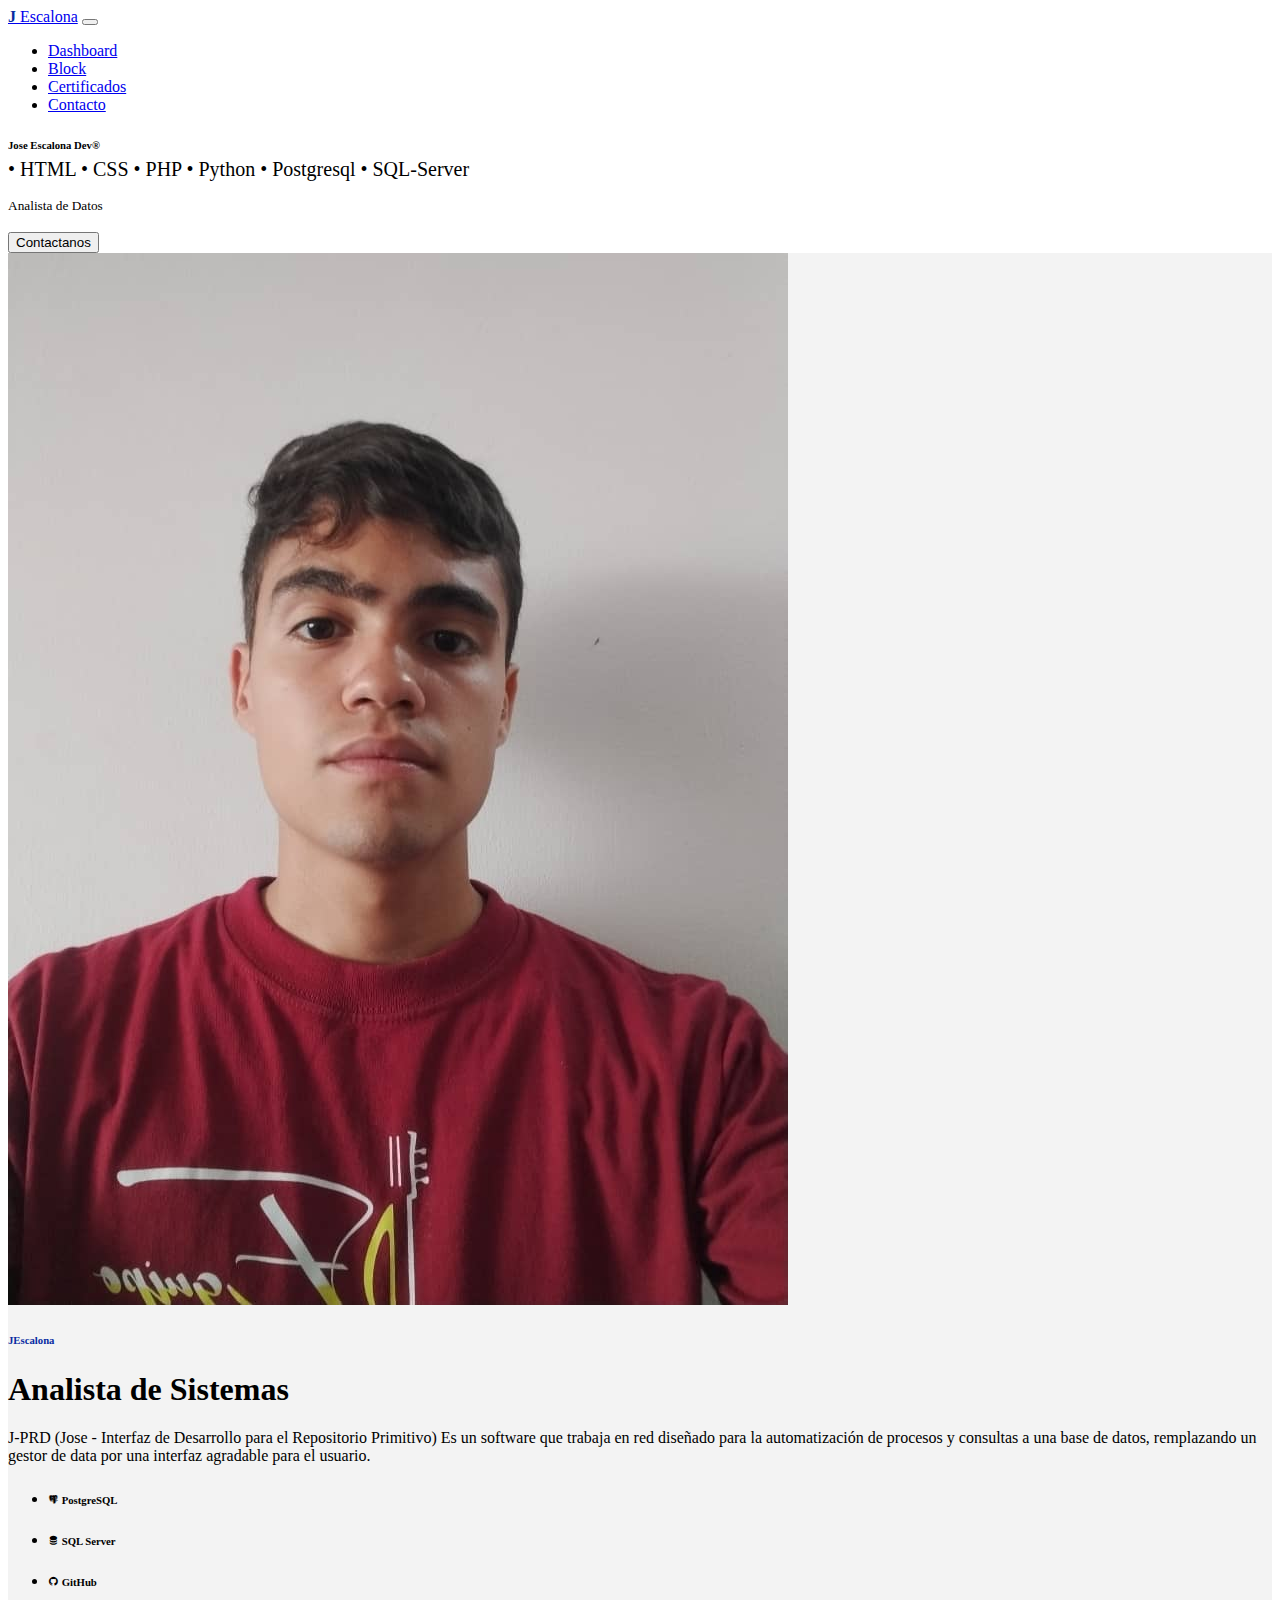
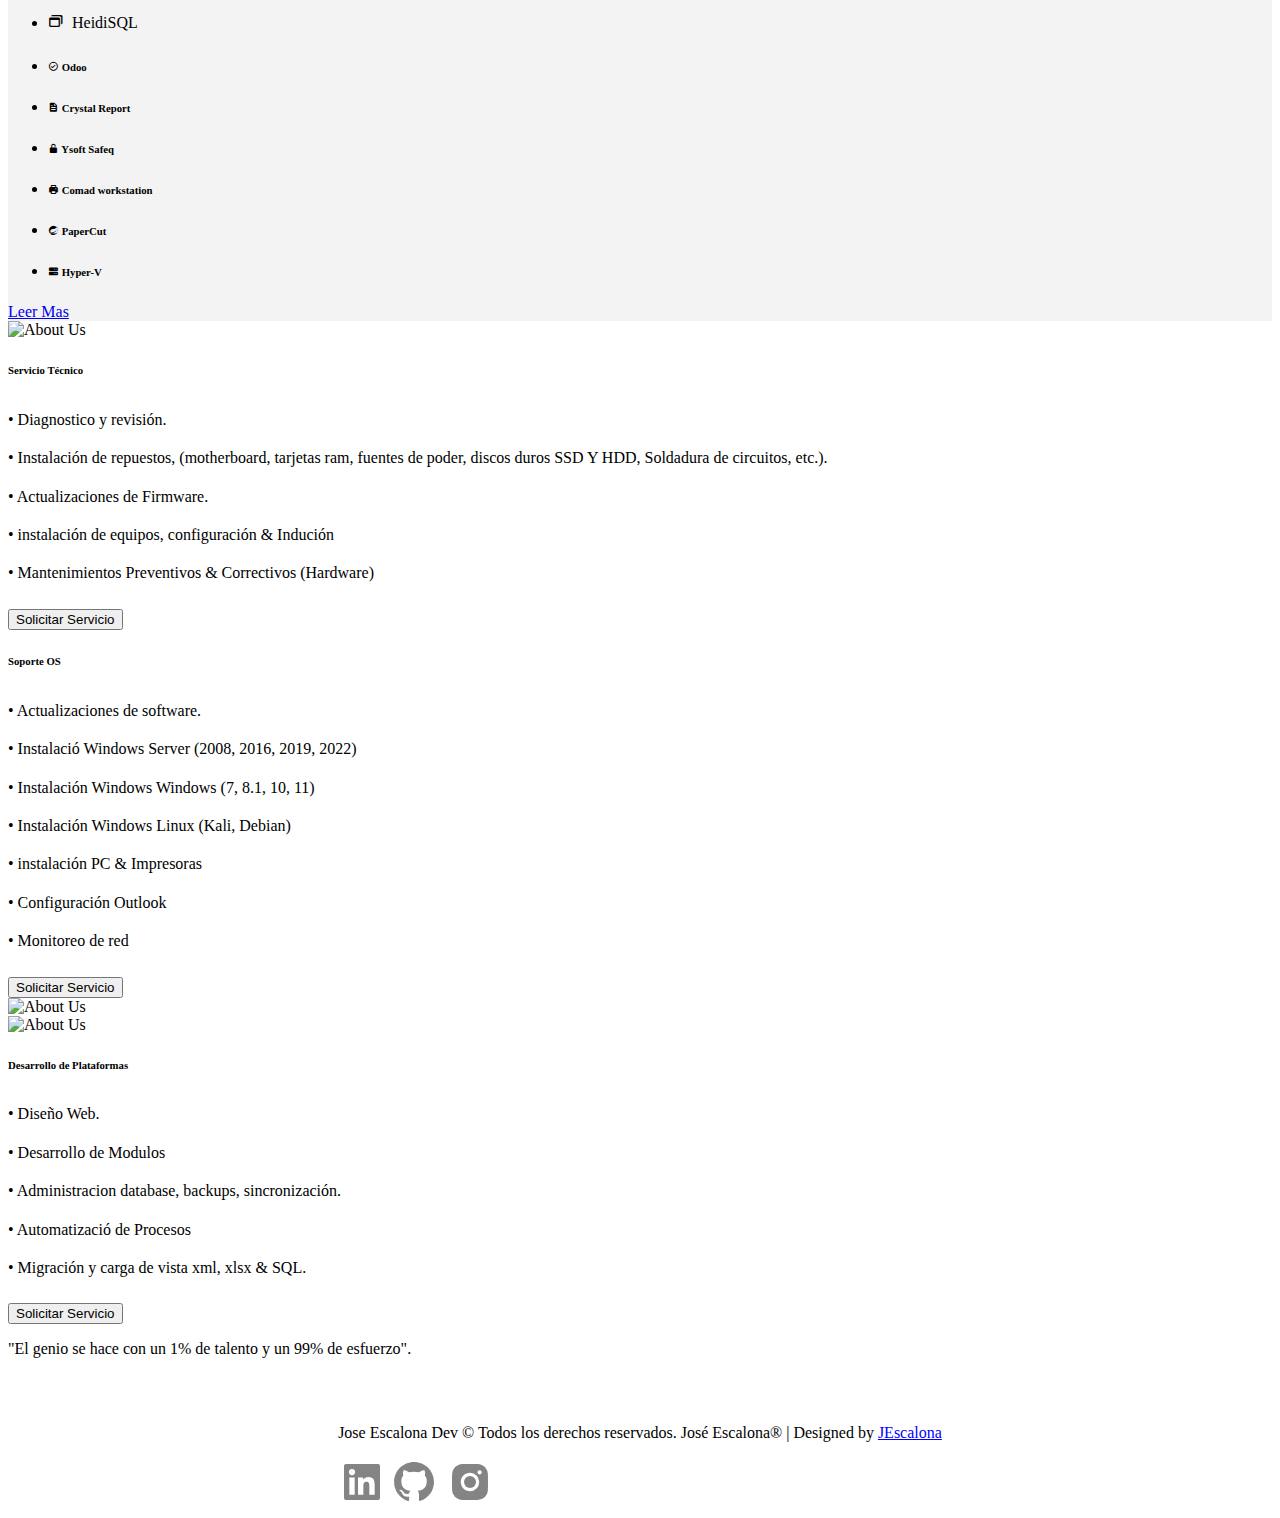
==== index.html @ 9c015386 "new" ====
<!DOCTYPE html>
<html lang="en">
<head>
    <meta charset="UTF-8">
    <meta name="viewport" content="width=device-width, initial-scale=1.0">
    <link href='https://unpkg.com/boxicons@2.1.4/css/boxicons.min.css' rel='stylesheet'>
    <link rel="stylesheet" href="/css/style.css">

    <title>Jescalona</title>
</head>

<body data-spy="scroll" data-target=".navbar" data-offset="40" id="home">
    
        <!--START NAV-->
        <nav id="scrollspy" class="navbar page-navbar navbar-light navbar-expand-md fixed-top" data-spy="affix" data-offset-top="20">
            <div class="container">
                <a class="navbar-brand" href="/index.html"><strong style="color: #082ca2;">J</strong> <span class="text-dark">Escalona</span></a>
                <button class="navbar-toggler" type="button" data-toggle="collapse" data-target="#navbarSupportedContent" aria-controls="navbarSupportedContent" aria-expanded="false" aria-label="Toggle navigation">
                    <span class="navbar-toggler-icon"></span>
                </button>

                <div class="collapse navbar-collapse" id="navbarSupportedContent">
                    <ul class="navbar-nav ml-auto">
                        <li class="nav-item">
                            <a class="nav-link" href="/index.html">Dashboard</a>
                        </li>
                        <li class="nav-item">
                            <a class="nav-link" href="/block.html">Block</a>
                        </li>
                        <li class="nav-item">
                            <a class="nav-link" href="certificados.html">Certificados</a>
                        </li>
                        <li class="nav-item">
                            <a class="nav-link" href="/contacto.php">Contacto</a>
                        </li>
                        
                    </ul>
                </div>
            </div>
        </nav>
        <!--END NAV-->   

         <!-- Page Header -->
         <header id="home" class="header">
            <div class="overlay"></div>
            <div class="header-content">
                <h6>Jose Escalona Dev®</h6> 
                <p style="font-size: 20px; margin-top: -18px; margin-bottom: 15px;">• HTML • CSS • PHP • Python • Postgresql • SQL-Server </p>
                    <small>Analista de Datos</small>
                    <br>
                    <br>
                <a href="/contacto.html"><button class="btn btn-outline-light">Contactanos</button></a>
            </div>      
        </header><!-- End of Page Header -->   




           <!--START PERFIL-->
           <div style="background: #f3f3f3;" class="container-fluid my-5">
            <div class="container">
                <div class="row align-items-center">
                    <div class="col-lg-5">
                        <img class="img-fluid w-100" src="/IMG/cv.jpeg" alt="">
                    </div>
                    <div class="col-lg-7 py-5 py-lg-0">
                        <h6 style="color: #082ca2;" class="text-uppercase font-weight-bold">JEscalona</h6>
                        <h1 class="mb-4">Analista de Sistemas</h1>
                        <p class="mb-4">J-PRD (Jose - Interfaz de Desarrollo para el Repositorio Primitivo) 
                            Es un software que trabaja en red diseñado para la automatización de procesos y consultas a una base de datos, 
                            remplazando un gestor de data por una interfaz agradable para el usuario.</p>
                        <ul class="list-inline">
                            <li><h6><i class='bx bxl-postgresql' ></i> PostgreSQL</h6>
                            <li><h6><i class='bx bxs-data' ></i> SQL Server</h6></li>
                            <li><h6><i class='bx bxl-github' ></i> GitHub</h6></li>
                            <li><h6<i class='bx bx-windows'></i> HeidiSQL</h6></li>
                            <li><h6><i class='bx bx-check-circle'></i> Odoo</h6></li>
                            <li><h6><i class='bx bxs-file'></i> Crystal Report</h6></li>
                            <li><h6><i class='bx bxs-lock-open-alt' ></i> Ysoft Safeq</h6></li>
                            <li><h6><i class='bx bxs-printer'></i> Comad workstation</h6></li>
                            <li><h6><i class='bx bxl-spring-boot' ></i> PaperCut</h6></li>
                            <li><h6><i class='bx bxs-server'></i> Hyper-V</h6></li>
                        </ul>
                        <a href="/CV-JOSE ESCALONA.pdf" class="btn btn-primary mt-3 py-2 px-4">Leer Mas</a>
                    </div>
                </div>
            </div>
        </div>
        <!--END PERFIL-->



        <!--START SESION TECNICO-->
        <section>
            <!-- Container -->
            <div class="container">
                <!-- row -->
                <div class="row justify-content-between align-items-center">
                    <div class="col-md-6">
                        <div class="">
                            <div class="after"></div>
                            <img src="https://images.unsplash.com/photo-1544281679-a59fb2359715?q=80&w=1770&auto=format&fit=crop&ixlib=rb-4.0.3&ixid=M3wxMjA3fDB8MHxwaG90by1wYWdlfHx8fGVufDB8fHx8fA%3D%3D" class="w-100" alt="About Us">
                        </div>
                    </div>
                    <div class="col-md-5">
                        <h6 class="title mb-3">Servicio Técnico</h6>
                        <p style="line-height: 2.4;">
                            •	Diagnostico y revisión.
                            <br>
                            •	Instalación de repuestos, (motherboard, tarjetas ram, fuentes de poder, discos
                            duros SSD Y HDD, Soldadura de circuitos, etc.).
                            <br>
                            •	Actualizaciones de Firmware.
                            <br>
                            •	instalación de equipos, configuración & Indución
                            <br>
                            •	Mantenimientos Preventivos & Correctivos (Hardware)

                        </p>
                        <a href="/contacto.html"><button class="btn btn-outline-primary btn-sm">Solicitar Servicio</button></a>
                    </div>
                </div>
                <!-- End of Row -->
            </div>  
            <!-- End of Container -->
        </section>
        <!--END SESION TECNICO -->   


        <!--START SESION OS-->
        <section>
            <!-- Container -->
            <div class="container">
                <!-- Row -->
                <div class="row justify-content-between align-items-center">                
                    <div class="col-md-5">
                        <h6 class="title mb-3">Soporte OS</h6>
                        <p style="line-height: 2.4;">
                            •	Actualizaciones de software.
                            <br>
                            •	Instalació Windows Server (2008, 2016, 2019, 2022)
                            <br>
                            •	Instalación Windows Windows (7, 8.1, 10, 11)
                            <br>
                            •	Instalación Windows Linux (Kali, Debian)
                            <br>
                            •	instalación PC & Impresoras
                            <br>
                            •	Configuración Outlook
                            <br>
                            •	Monitoreo de red
                        </p>                     
                        <a href="/contacto.html"><button class="btn btn-outline-primary btn-sm">Solicitar Servicio</button></a>
                    </div>
                    <div class="col-md-4">
                            <div class="after right"></div>
                            <img src="https://images.unsplash.com/photo-1633419461186-7d40a38105ec?q=80&w=1780&auto=format&fit=crop&ixlib=rb-4.0.3&ixid=M3wxMjA3fDB8MHxwaG90by1wYWdlfHx8fGVufDB8fHx8fA%3D%3D" class="w-100" alt="About Us">
                        </div>                      
                    </div>
                </div>    
            </div>
        </section>
        <!--END SESION OS-->

      <!--START SESION DEV-->
      <section>
        <!-- Container -->
        <div class="container">
            <!-- row -->
            <div class="row justify-content-between align-items-center">
                <div class="col-md-6">
                    <div class="">
                        <div class="after"></div>
                        <img src="https://images.unsplash.com/photo-1460925895917-afdab827c52f?q=80&w=1715&auto=format&fit=crop&ixlib=rb-4.0.3&ixid=M3wxMjA3fDB8MHxwaG90by1wYWdlfHx8fGVufDB8fHx8fA%3D%3D" class="w-100" alt="About Us">
                    </div>
                </div>
                <div class="col-md-5">
                    <h6 class="title mb-3">Desarrollo de Plataformas</h6>
                    <p style="line-height: 2.4;">
                        •	Diseño Web.
                        <br>
                        •	Desarrollo de Modulos
                        <br>
                        •	Administracion database, backups, sincronización.
                        <br>
                        •	Automatizació de Procesos
                        <br>
                        •	Migración y carga de vista xml, xlsx & SQL.
                    </p>
                    <a href="/contacto.html"><button class="btn btn-outline-primary btn-sm">Solicitar Servicio</button></a>
                </div>
            </div>
            <!-- End of Row -->
        </div>  
        <!-- End of Container -->
    </section>
    <!--END SESION DEV-->   

   


        <div class="lema">
            <p>"El genio se hace con un 1% de talento y un 99% de esfuerzo".</p>
        </div>





    <!--START FOOTER-->
    <div class="container-fluid" style="display: flex; justify-content: center; margin-top: 50px;">
        <div class="row">
            <div class="">
                <p style="color: black;" class="m-0">Jose Escalona Dev
                    &copy;  Todos los derechos reservados. José Escalona® | Designed by <a href="#" style="color: blue;">JEscalona</a>
                </p>
                <div class="linear"></div>
                <div class="icons">
                    <a href="https://www.linkedin.com/public-profile/settings"><img src="/IMG/linkdin.svg" alt=""></a>
                    <a href="https://github.com/jascalona"><img src="/IMG/github.svg" alt=""></a>
                    <a href="https://wa.me/4129854529?text=Hola,%20Me%20Intersa!"><img src="/img/whatsapp.svg" alt=""></a>
                    <a href="https://www.instagram.com/abrahamescalona.84?igsh=MTg2YWQ1ODh6bWt6NA=="><img src="/IMG/intagram.svg" alt=""></a>
                </div>

            </div>
        </div>
    </div>
    <!--START FOOTER-->




        <script src="/JS/vendors/jquery/jquery-3.4.1.js"></script>
        <script src="/JS/vendors/bootstrap/bootstrap.bundle.js"></script>
        <script src="/JS/vendors/bootstrap/bootstrap.affix.js"></script>
        <script src="/JS/main.js"></script>
   
</body>
</html>
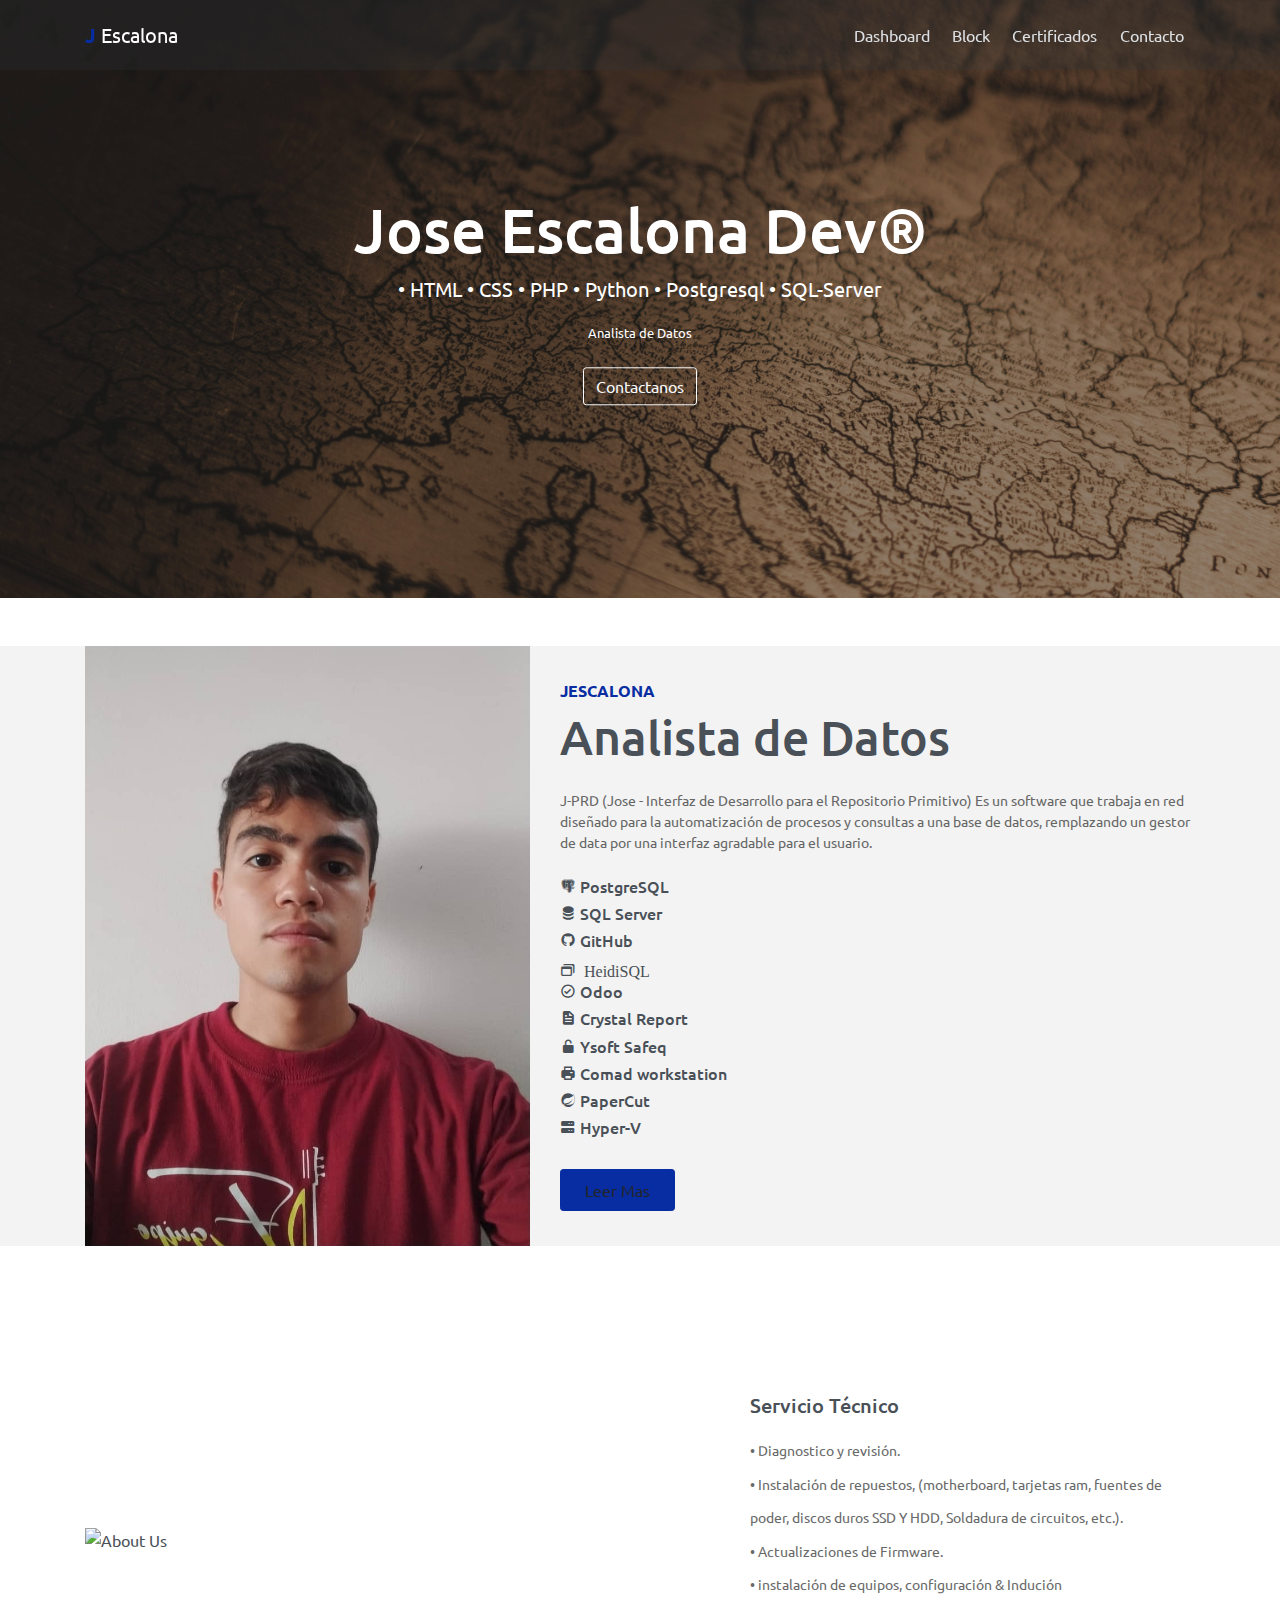
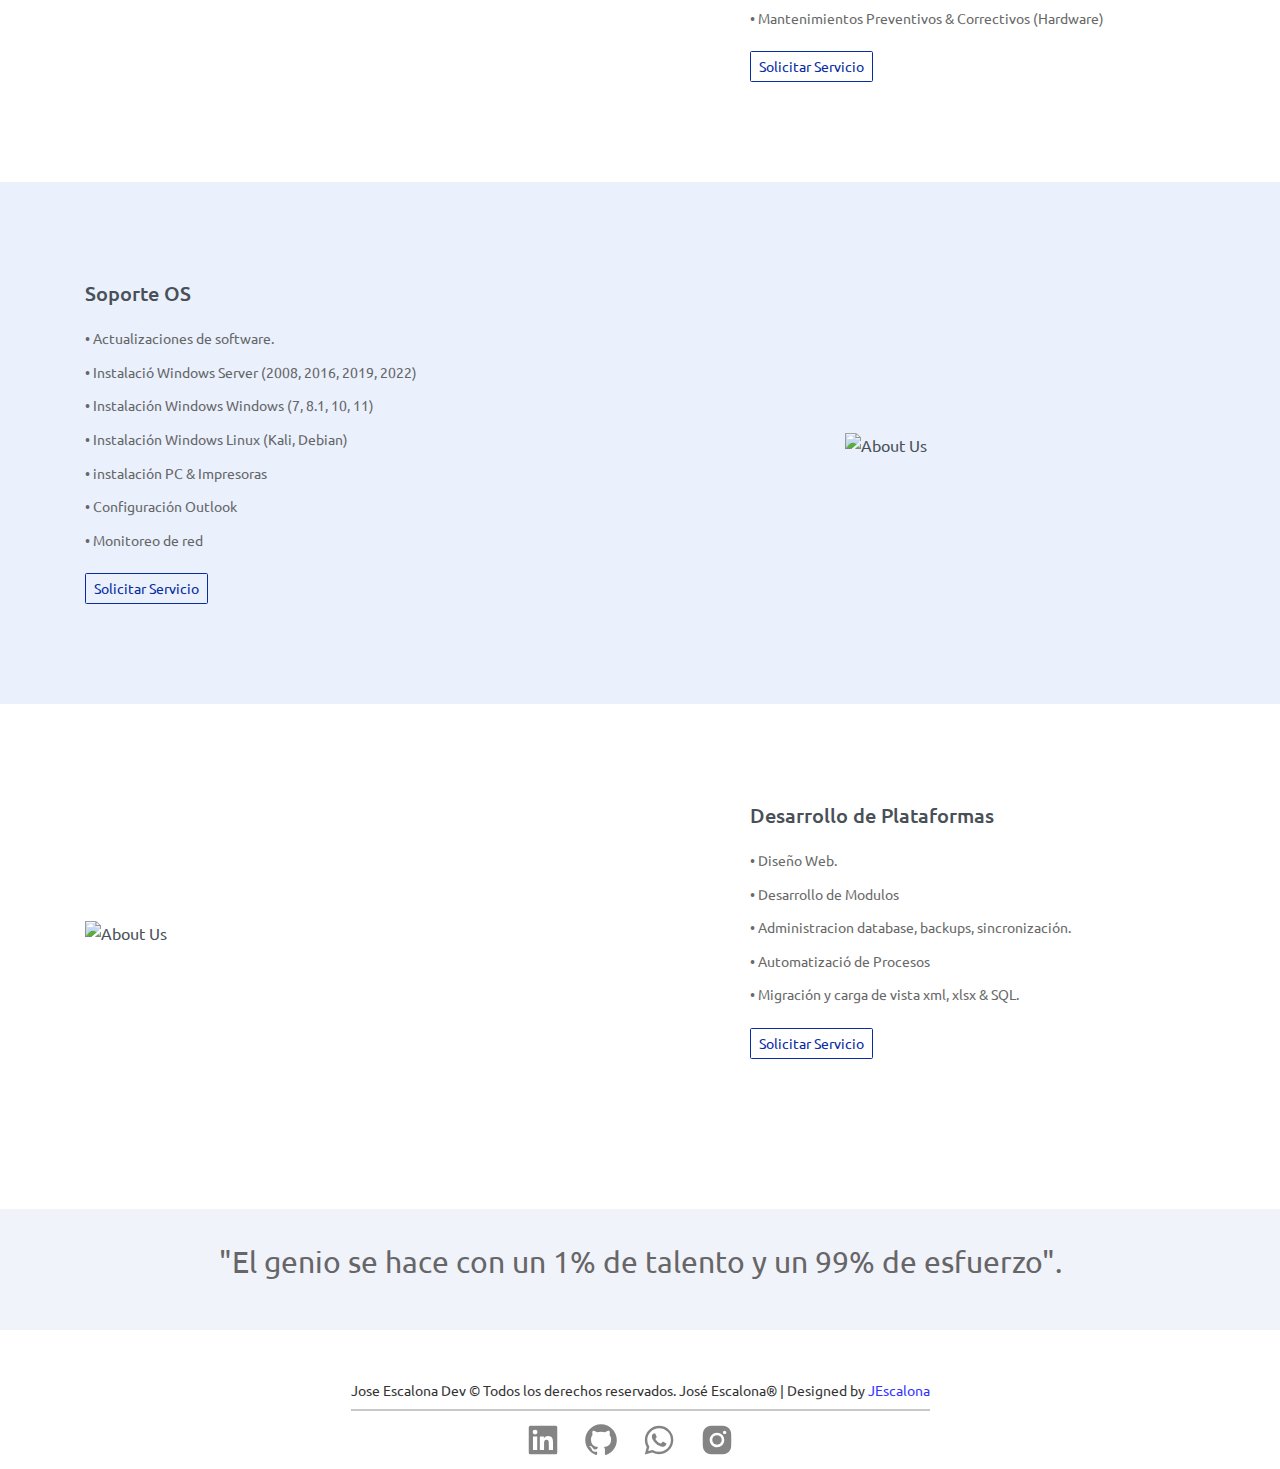
==== commit 27bb3a3c: "new" ====
--- a/index.html
+++ b/index.html
@@ -4,7 +4,7 @@
     <meta charset="UTF-8">
     <meta name="viewport" content="width=device-width, initial-scale=1.0">
     <link href='https://unpkg.com/boxicons@2.1.4/css/boxicons.min.css' rel='stylesheet'>
-    <link rel="stylesheet" href="/css/style.css">
+    <link rel="stylesheet" href="CSS/style.css">
 
     <title>Jescalona</title>
 </head>
@@ -49,7 +49,7 @@
                     <small>Analista de Datos</small>
                     <br>
                     <br>
-                <a href="/contacto.html"><button class="btn btn-outline-light">Contactanos</button></a>
+                <a href="/contacto.php"><button class="btn btn-outline-light">Contactanos</button></a>
             </div>      
         </header><!-- End of Page Header -->   
 
@@ -65,7 +65,7 @@
                     </div>
                     <div class="col-lg-7 py-5 py-lg-0">
                         <h6 style="color: #082ca2;" class="text-uppercase font-weight-bold">JEscalona</h6>
-                        <h1 class="mb-4">Analista de Sistemas</h1>
+                        <h1 class="mb-4">Analista de Datos</h1>
                         <p class="mb-4">J-PRD (Jose - Interfaz de Desarrollo para el Repositorio Primitivo) 
                             Es un software que trabaja en red diseñado para la automatización de procesos y consultas a una base de datos, 
                             remplazando un gestor de data por una interfaz agradable para el usuario.</p>
@@ -117,7 +117,7 @@
                             •	Mantenimientos Preventivos & Correctivos (Hardware)
 
                         </p>
-                        <a href="/contacto.html"><button class="btn btn-outline-primary btn-sm">Solicitar Servicio</button></a>
+                        <a href="/contacto.php"><button class="btn btn-outline-primary btn-sm">Solicitar Servicio</button></a>
                     </div>
                 </div>
                 <!-- End of Row -->
@@ -150,7 +150,7 @@
                             <br>
                             •	Monitoreo de red
                         </p>                     
-                        <a href="/contacto.html"><button class="btn btn-outline-primary btn-sm">Solicitar Servicio</button></a>
+                        <a href="/contacto.php"><button class="btn btn-outline-primary btn-sm">Solicitar Servicio</button></a>
                     </div>
                     <div class="col-md-4">
                             <div class="after right"></div>
@@ -187,7 +187,7 @@
                         <br>
                         •	Migración y carga de vista xml, xlsx & SQL.
                     </p>
-                    <a href="/contacto.html"><button class="btn btn-outline-primary btn-sm">Solicitar Servicio</button></a>
+                    <a href="/contacto.php"><button class="btn btn-outline-primary btn-sm">Solicitar Servicio</button></a>
                 </div>
             </div>
             <!-- End of Row -->
@@ -216,10 +216,10 @@
                 </p>
                 <div class="linear"></div>
                 <div class="icons">
-                    <a href="https://www.linkedin.com/public-profile/settings"><img src="/IMG/linkdin.svg" alt=""></a>
-                    <a href="https://github.com/jascalona"><img src="/IMG/github.svg" alt=""></a>
-                    <a href="https://wa.me/4129854529?text=Hola,%20Me%20Intersa!"><img src="/img/whatsapp.svg" alt=""></a>
-                    <a href="https://www.instagram.com/abrahamescalona.84?igsh=MTg2YWQ1ODh6bWt6NA=="><img src="/IMG/intagram.svg" alt=""></a>
+                    <a href="https://www.linkedin.com/public-profile/settings"><img src="IMG/linkdin.svg" alt=""></a>
+                    <a href="https://github.com/jascalona"><img src="IMG/github.svg" alt=""></a>
+                    <a href="https://wa.me/4129854529?text=Hola,%20Me%20Intersa!"><img src="IMG/whatsapp.svg" alt=""></a>
+                    <a href="https://www.instagram.com/abrahamescalona.84?igsh=MTg2YWQ1ODh6bWt6NA=="><img src="IMG/intagram.svg" alt=""></a>
                 </div>
 
             </div>
@@ -230,10 +230,10 @@
 
 
 
-        <script src="/JS/vendors/jquery/jquery-3.4.1.js"></script>
-        <script src="/JS/vendors/bootstrap/bootstrap.bundle.js"></script>
-        <script src="/JS/vendors/bootstrap/bootstrap.affix.js"></script>
-        <script src="/JS/main.js"></script>
+        <script src="JS/vendors/jquery/jquery-3.4.1.js"></script>
+        <script src="JS/vendors/bootstrap/bootstrap.bundle.js"></script>
+        <script src="JS/vendors/bootstrap/bootstrap.affix.js"></script>
+        <script src="JS/main.js"></script>
    
 </body>
 </html>--- a/CSS/style.css
+++ b/CSS/style.css
@@ -0,0 +1,11623 @@
+
+@charset "UTF-8";
+@import url("https://fonts.googleapis.com/css?family=Ubuntu:300,300i,400,400i,500,500i,700,700i&display=swap");
+:root {
+  --blue: #79A9F5;
+  --indigo: #C45F90;
+  --purple: #A16AE8;
+  --pink: #FC8BC0;
+  --red: #F85C70;
+  --orange: #FF8882;
+  --yellow: #FAD02C;
+  --green: #A3C14A;
+  --teal: #20c997;
+  --cyan: #47D8E0;
+  --white: #fff;
+  --gray: #6c757d;
+  --gray-dark: #343a40;
+  --primary: #082ca2;
+  --secondary: #6c757d;
+  --success: #A3C14A;
+  --info: #47D8E0;
+  --warning: #FF8882;
+  --danger: #F85C70;
+  --light: #f8f9fa;
+  --dark: #343a40;
+  --breakpoint-xs: 0;
+  --breakpoint-sm: 576px;
+  --breakpoint-md: 768px;
+  --breakpoint-lg: 992px;
+  --breakpoint-xl: 1200px;
+  --font-family-sans-serif: "Ubuntu", sans-serif;
+  --font-family-monospace: SFMono-Regular, Menlo, Monaco, Consolas, "Liberation Mono", "Courier New", monospace;
+}
+
+*,
+*::before,
+*::after {
+  box-sizing: border-box;
+}
+
+html {
+  font-family: sans-serif;
+  line-height: 1.15;
+  -webkit-text-size-adjust: 100%;
+  -webkit-tap-highlight-color: rgba(0, 0, 0, 0);
+}
+
+article, aside, figcaption, figure, footer, header, hgroup, main, nav, section {
+  display: block;
+}
+
+body {
+  margin: 0;
+  font-family: "Ubuntu", sans-serif;
+  font-size: 1rem;
+  font-weight: 400;
+  line-height: 1.5;
+  color: #495057;
+  text-align: left;
+  background-color: #fff;
+}
+
+[tabindex="-1"]:focus {
+  outline: 0 !important;
+}
+
+hr {
+  box-sizing: content-box;
+  height: 0;
+  overflow: visible;
+}
+
+h1, h2, h3, h4, h5, h6 {
+  margin-top: 0;
+  margin-bottom: 0.5rem;
+}
+
+p {
+  margin-top: 0;
+  margin-bottom: 1rem;
+}
+
+abbr[title],
+abbr[data-original-title] {
+  text-decoration: underline;
+  -webkit-text-decoration: underline dotted;
+          text-decoration: underline dotted;
+  cursor: help;
+  border-bottom: 0;
+  -webkit-text-decoration-skip-ink: none;
+          text-decoration-skip-ink: none;
+}
+
+address {
+  margin-bottom: 1rem;
+  font-style: normal;
+  line-height: inherit;
+}
+
+ol,
+ul,
+dl {
+  margin-top: 0;
+  margin-bottom: 1rem;
+}
+
+ol ol,
+ul ul,
+ol ul,
+ul ol {
+  margin-bottom: 0;
+}
+
+dt {
+  font-weight: 700;
+}
+
+dd {
+  margin-bottom: .5rem;
+  margin-left: 0;
+}
+
+blockquote {
+  margin: 0 0 1rem;
+}
+
+b,
+strong {
+  font-weight: bolder;
+}
+
+small {
+  font-size: 80%;
+}
+
+sub,
+sup {
+  position: relative;
+  font-size: 75%;
+  line-height: 0;
+  vertical-align: baseline;
+}
+
+sub {
+  bottom: -.25em;
+}
+
+sup {
+  top: -.5em;
+}
+
+a {
+  color: #082ca2;
+  text-decoration: none;
+  background-color: transparent;
+}
+
+a:hover {
+  color: #082ca2;
+  text-decoration: none;
+}
+
+a:not([href]):not([tabindex]) {
+  color: inherit;
+  text-decoration: none;
+}
+
+a:not([href]):not([tabindex]):hover, a:not([href]):not([tabindex]):focus {
+  color: inherit;
+  text-decoration: none;
+}
+
+a:not([href]):not([tabindex]):focus {
+  outline: 0;
+}
+
+pre,
+code,
+kbd,
+samp {
+  font-family: SFMono-Regular, Menlo, Monaco, Consolas, "Liberation Mono", "Courier New", monospace;
+  font-size: 1em;
+}
+
+pre {
+  margin-top: 0;
+  margin-bottom: 1rem;
+  overflow: auto;
+}
+
+figure {
+  margin: 0 0 1rem;
+}
+
+img {
+  vertical-align: middle;
+  border-style: none;
+}
+
+svg {
+  overflow: hidden;
+  vertical-align: middle;
+}
+
+table {
+  border-collapse: collapse;
+}
+
+caption {
+  padding-top: 0.75rem;
+  padding-bottom: 0.75rem;
+  color: #adb5bd;
+  text-align: left;
+  caption-side: bottom;
+}
+
+th {
+  text-align: inherit;
+}
+
+label {
+  display: inline-block;
+  margin-bottom: 0.5rem;
+}
+
+button {
+  border-radius: 0;
+}
+
+button:focus {
+  outline: 1px dotted;
+  outline: 5px auto -webkit-focus-ring-color;
+}
+
+input,
+button,
+select,
+optgroup,
+textarea {
+  margin: 0;
+  font-family: inherit;
+  font-size: inherit;
+  line-height: inherit;
+}
+
+button,
+input {
+  overflow: visible;
+}
+
+button,
+select {
+  text-transform: none;
+}
+
+select {
+  word-wrap: normal;
+}
+
+button,
+[type="button"],
+[type="reset"],
+[type="submit"] {
+  -webkit-appearance: button;
+}
+
+button:not(:disabled),
+[type="button"]:not(:disabled),
+[type="reset"]:not(:disabled),
+[type="submit"]:not(:disabled) {
+  cursor: pointer;
+}
+
+button::-moz-focus-inner,
+[type="button"]::-moz-focus-inner,
+[type="reset"]::-moz-focus-inner,
+[type="submit"]::-moz-focus-inner {
+  padding: 0;
+  border-style: none;
+}
+
+input[type="radio"],
+input[type="checkbox"] {
+  box-sizing: border-box;
+  padding: 0;
+}
+
+input[type="date"],
+input[type="time"],
+input[type="datetime-local"],
+input[type="month"] {
+  -webkit-appearance: listbox;
+}
+
+textarea {
+  overflow: auto;
+  resize: vertical;
+}
+
+fieldset {
+  min-width: 0;
+  padding: 0;
+  margin: 0;
+  border: 0;
+}
+
+legend {
+  display: block;
+  width: 100%;
+  max-width: 100%;
+  padding: 0;
+  margin-bottom: .5rem;
+  font-size: 1.5rem;
+  line-height: inherit;
+  color: inherit;
+  white-space: normal;
+}
+
+progress {
+  vertical-align: baseline;
+}
+
+[type="number"]::-webkit-inner-spin-button,
+[type="number"]::-webkit-outer-spin-button {
+  height: auto;
+}
+
+[type="search"] {
+  outline-offset: -2px;
+  -webkit-appearance: none;
+}
+
+[type="search"]::-webkit-search-decoration {
+  -webkit-appearance: none;
+}
+
+::-webkit-file-upload-button {
+  font: inherit;
+  -webkit-appearance: button;
+}
+
+output {
+  display: inline-block;
+}
+
+summary {
+  display: list-item;
+  cursor: pointer;
+}
+
+template {
+  display: none;
+}
+
+[hidden] {
+  display: none !important;
+}
+
+h1, h2, h3, h4, h5, h6,
+.h1, .h2, .h3, .h4, .h5, .h6 {
+  margin-bottom: 0.5rem;
+  font-weight: 500;
+  line-height: 1.2;
+}
+
+h1, .h1 {
+  font-size: 3rem;
+}
+
+h2, .h2 {
+  font-size: 2.5rem;
+}
+
+h3, .h3 {
+  font-size: 1.85rem;
+}
+
+h4, .h4 {
+  font-size: 1.6rem;
+}
+
+h5, .h5 {
+  font-size: 1.3rem;
+}
+
+h6, .h6 {
+  font-size: 1rem;
+}
+
+.lead {
+  font-size: 1.25rem;
+  font-weight: 300;
+}
+
+.display-1 {
+  font-size: 6rem;
+  font-weight: 300;
+  line-height: 1.2;
+}
+
+.display-2 {
+  font-size: 5.5rem;
+  font-weight: 300;
+  line-height: 1.2;
+}
+
+.display-3 {
+  font-size: 4.5rem;
+  font-weight: 300;
+  line-height: 1.2;
+}
+
+.display-4 {
+  font-size: 3.5rem;
+  font-weight: 300;
+  line-height: 1.2;
+}
+
+hr {
+  margin-top: 1rem;
+  margin-bottom: 1rem;
+  border: 0;
+  border-top: 1px solid rgba(255, 255, 255, 0.1);
+}
+
+small,
+.small {
+  font-size: 80%;
+  font-weight: 400;
+}
+
+mark,
+.mark {
+  padding: 0.2em;
+  background-color: #fcf8e3;
+}
+
+.list-unstyled {
+  padding-left: 0;
+  list-style: none;
+}
+
+.list-inline {
+  padding-left: 0;
+  list-style: none;
+}
+
+.list-inline-item {
+  display: inline-block;
+}
+
+.list-inline-item:not(:last-child) {
+  margin-right: 0.5rem;
+}
+
+.initialism {
+  font-size: 90%;
+  text-transform: uppercase;
+}
+
+.blockquote {
+  margin-bottom: 1rem;
+  font-size: 1.25rem;
+}
+
+.blockquote-footer {
+  display: block;
+  font-size: 80%;
+  color: #6c757d;
+}
+
+.blockquote-footer::before {
+  content: "\2014\00A0";
+}
+
+.img-fluid {
+  max-width: 100%;
+  height: auto;
+}
+
+.img-thumbnail {
+  padding: 0.25rem;
+  background-color: #fff;
+  border: 1px solid #dee2e6;
+  border-radius: 0.2rem;
+  max-width: 100%;
+  height: auto;
+}
+
+.figure {
+  display: inline-block;
+}
+
+.figure-img {
+  margin-bottom: 0.5rem;
+  line-height: 1;
+}
+
+.figure-caption {
+  font-size: 90%;
+  color: #6c757d;
+}
+
+code {
+  font-size: 87.5%;
+  color: #FC8BC0;
+  word-break: break-word;
+}
+
+a > code {
+  color: inherit;
+}
+
+kbd {
+  padding: 0.2rem 0.4rem;
+  font-size: 87.5%;
+  color: #fff;
+  background-color: #212529;
+  border-radius: 0.1rem;
+}
+
+kbd kbd {
+  padding: 0;
+  font-size: 100%;
+  font-weight: 700;
+}
+
+pre {
+  display: block;
+  font-size: 87.5%;
+  color: #fbdb5e;
+}
+
+pre code {
+  font-size: inherit;
+  color: inherit;
+  word-break: normal;
+}
+
+.pre-scrollable {
+  max-height: 300px;
+  overflow-y: scroll;
+}
+
+.container {
+  width: 100%;
+  padding-right: 15px;
+  padding-left: 15px;
+  margin-right: auto;
+  margin-left: auto;
+}
+
+@media (min-width: 576px) {
+  .container {
+    max-width: 540px;
+  }
+}
+
+@media (min-width: 768px) {
+  .container {
+    max-width: 720px;
+  }
+}
+
+@media (min-width: 992px) {
+  .container {
+    max-width: 960px;
+  }
+}
+
+@media (min-width: 1200px) {
+  .container {
+    max-width: 1140px;
+  }
+}
+
+.container-fluid {
+  width: 100%;
+  padding-right: 15px;
+  padding-left: 15px;
+  margin-right: auto;
+  margin-left: auto;
+}
+
+.row {
+  display: -webkit-box;
+  display: -webkit-flex;
+  display: -ms-flexbox;
+  display: flex;
+  -webkit-flex-wrap: wrap;
+      -ms-flex-wrap: wrap;
+          flex-wrap: wrap;
+  margin-right: -15px;
+  margin-left: -15px;
+}
+
+.no-gutters {
+  margin-right: 0;
+  margin-left: 0;
+}
+
+.no-gutters > .col,
+.no-gutters > [class*="col-"] {
+  padding-right: 0;
+  padding-left: 0;
+}
+
+.col-1, .col-2, .col-3, .col-4, .col-5, .col-6, .col-7, .col-8, .col-9, .col-10, .col-11, .col-12, .col,
+.col-auto, .col-sm-1, .col-sm-2, .col-sm-3, .col-sm-4, .col-sm-5, .col-sm-6, .col-sm-7, .col-sm-8, .col-sm-9, .col-sm-10, .col-sm-11, .col-sm-12, .col-sm,
+.col-sm-auto, .col-md-1, .col-md-2, .col-md-3, .col-md-4, .col-md-5, .col-md-6, .col-md-7, .col-md-8, .col-md-9, .col-md-10, .col-md-11, .col-md-12, .col-md,
+.col-md-auto, .col-lg-1, .col-lg-2, .col-lg-3, .col-lg-4, .col-lg-5, .col-lg-6, .col-lg-7, .col-lg-8, .col-lg-9, .col-lg-10, .col-lg-11, .col-lg-12, .col-lg,
+.col-lg-auto, .col-xl-1, .col-xl-2, .col-xl-3, .col-xl-4, .col-xl-5, .col-xl-6, .col-xl-7, .col-xl-8, .col-xl-9, .col-xl-10, .col-xl-11, .col-xl-12, .col-xl,
+.col-xl-auto {
+  position: relative;
+  width: 100%;
+  padding-right: 15px;
+  padding-left: 15px;
+}
+
+.col {
+  -webkit-flex-basis: 0;
+      -ms-flex-preferred-size: 0;
+          flex-basis: 0;
+  -webkit-box-flex: 1;
+  -webkit-flex-grow: 1;
+      -ms-flex-positive: 1;
+          flex-grow: 1;
+  max-width: 100%;
+}
+
+.col-auto {
+  -webkit-box-flex: 0;
+  -webkit-flex: 0 0 auto;
+      -ms-flex: 0 0 auto;
+          flex: 0 0 auto;
+  width: auto;
+  max-width: 100%;
+}
+
+.col-1 {
+  -webkit-box-flex: 0;
+  -webkit-flex: 0 0 8.33333%;
+      -ms-flex: 0 0 8.33333%;
+          flex: 0 0 8.33333%;
+  max-width: 8.33333%;
+}
+
+.col-2 {
+  -webkit-box-flex: 0;
+  -webkit-flex: 0 0 16.66667%;
+      -ms-flex: 0 0 16.66667%;
+          flex: 0 0 16.66667%;
+  max-width: 16.66667%;
+}
+
+.col-3 {
+  -webkit-box-flex: 0;
+  -webkit-flex: 0 0 25%;
+      -ms-flex: 0 0 25%;
+          flex: 0 0 25%;
+  max-width: 25%;
+}
+
+.col-4 {
+  -webkit-box-flex: 0;
+  -webkit-flex: 0 0 33.33333%;
+      -ms-flex: 0 0 33.33333%;
+          flex: 0 0 33.33333%;
+  max-width: 33.33333%;
+}
+
+.col-5 {
+  -webkit-box-flex: 0;
+  -webkit-flex: 0 0 41.66667%;
+      -ms-flex: 0 0 41.66667%;
+          flex: 0 0 41.66667%;
+  max-width: 41.66667%;
+}
+
+.col-6 {
+  -webkit-box-flex: 0;
+  -webkit-flex: 0 0 50%;
+      -ms-flex: 0 0 50%;
+          flex: 0 0 50%;
+  max-width: 50%;
+}
+
+.col-7 {
+  -webkit-box-flex: 0;
+  -webkit-flex: 0 0 58.33333%;
+      -ms-flex: 0 0 58.33333%;
+          flex: 0 0 58.33333%;
+  max-width: 58.33333%;
+}
+
+.col-8 {
+  -webkit-box-flex: 0;
+  -webkit-flex: 0 0 66.66667%;
+      -ms-flex: 0 0 66.66667%;
+          flex: 0 0 66.66667%;
+  max-width: 66.66667%;
+}
+
+.col-9 {
+  -webkit-box-flex: 0;
+  -webkit-flex: 0 0 75%;
+      -ms-flex: 0 0 75%;
+          flex: 0 0 75%;
+  max-width: 75%;
+}
+
+.col-10 {
+  -webkit-box-flex: 0;
+  -webkit-flex: 0 0 83.33333%;
+      -ms-flex: 0 0 83.33333%;
+          flex: 0 0 83.33333%;
+  max-width: 83.33333%;
+}
+
+.col-11 {
+  -webkit-box-flex: 0;
+  -webkit-flex: 0 0 91.66667%;
+      -ms-flex: 0 0 91.66667%;
+          flex: 0 0 91.66667%;
+  max-width: 91.66667%;
+}
+
+.col-12 {
+  -webkit-box-flex: 0;
+  -webkit-flex: 0 0 100%;
+      -ms-flex: 0 0 100%;
+          flex: 0 0 100%;
+  max-width: 100%;
+}
+
+.order-first {
+  -webkit-box-ordinal-group: 0;
+  -webkit-order: -1;
+      -ms-flex-order: -1;
+          order: -1;
+}
+
+.order-last {
+  -webkit-box-ordinal-group: 14;
+  -webkit-order: 13;
+      -ms-flex-order: 13;
+          order: 13;
+}
+
+.order-0 {
+  -webkit-box-ordinal-group: 1;
+  -webkit-order: 0;
+      -ms-flex-order: 0;
+          order: 0;
+}
+
+.order-1 {
+  -webkit-box-ordinal-group: 2;
+  -webkit-order: 1;
+      -ms-flex-order: 1;
+          order: 1;
+}
+
+.order-2 {
+  -webkit-box-ordinal-group: 3;
+  -webkit-order: 2;
+      -ms-flex-order: 2;
+          order: 2;
+}
+
+.order-3 {
+  -webkit-box-ordinal-group: 4;
+  -webkit-order: 3;
+      -ms-flex-order: 3;
+          order: 3;
+}
+
+.order-4 {
+  -webkit-box-ordinal-group: 5;
+  -webkit-order: 4;
+      -ms-flex-order: 4;
+          order: 4;
+}
+
+.order-5 {
+  -webkit-box-ordinal-group: 6;
+  -webkit-order: 5;
+      -ms-flex-order: 5;
+          order: 5;
+}
+
+.order-6 {
+  -webkit-box-ordinal-group: 7;
+  -webkit-order: 6;
+      -ms-flex-order: 6;
+          order: 6;
+}
+
+.order-7 {
+  -webkit-box-ordinal-group: 8;
+  -webkit-order: 7;
+      -ms-flex-order: 7;
+          order: 7;
+}
+
+.order-8 {
+  -webkit-box-ordinal-group: 9;
+  -webkit-order: 8;
+      -ms-flex-order: 8;
+          order: 8;
+}
+
+.order-9 {
+  -webkit-box-ordinal-group: 10;
+  -webkit-order: 9;
+      -ms-flex-order: 9;
+          order: 9;
+}
+
+.order-10 {
+  -webkit-box-ordinal-group: 11;
+  -webkit-order: 10;
+      -ms-flex-order: 10;
+          order: 10;
+}
+
+.order-11 {
+  -webkit-box-ordinal-group: 12;
+  -webkit-order: 11;
+      -ms-flex-order: 11;
+          order: 11;
+}
+
+.order-12 {
+  -webkit-box-ordinal-group: 13;
+  -webkit-order: 12;
+      -ms-flex-order: 12;
+          order: 12;
+}
+
+.offset-1 {
+  margin-left: 8.33333%;
+}
+
+.offset-2 {
+  margin-left: 16.66667%;
+}
+
+.offset-3 {
+  margin-left: 25%;
+}
+
+.offset-4 {
+  margin-left: 33.33333%;
+}
+
+.offset-5 {
+  margin-left: 41.66667%;
+}
+
+.offset-6 {
+  margin-left: 50%;
+}
+
+.offset-7 {
+  margin-left: 58.33333%;
+}
+
+.offset-8 {
+  margin-left: 66.66667%;
+}
+
+.offset-9 {
+  margin-left: 75%;
+}
+
+.offset-10 {
+  margin-left: 83.33333%;
+}
+
+.offset-11 {
+  margin-left: 91.66667%;
+}
+
+@media (min-width: 576px) {
+  .col-sm {
+    -webkit-flex-basis: 0;
+        -ms-flex-preferred-size: 0;
+            flex-basis: 0;
+    -webkit-box-flex: 1;
+    -webkit-flex-grow: 1;
+        -ms-flex-positive: 1;
+            flex-grow: 1;
+    max-width: 100%;
+  }
+  .col-sm-auto {
+    -webkit-box-flex: 0;
+    -webkit-flex: 0 0 auto;
+        -ms-flex: 0 0 auto;
+            flex: 0 0 auto;
+    width: auto;
+    max-width: 100%;
+  }
+  .col-sm-1 {
+    -webkit-box-flex: 0;
+    -webkit-flex: 0 0 8.33333%;
+        -ms-flex: 0 0 8.33333%;
+            flex: 0 0 8.33333%;
+    max-width: 8.33333%;
+  }
+  .col-sm-2 {
+    -webkit-box-flex: 0;
+    -webkit-flex: 0 0 16.66667%;
+        -ms-flex: 0 0 16.66667%;
+            flex: 0 0 16.66667%;
+    max-width: 16.66667%;
+  }
+  .col-sm-3 {
+    -webkit-box-flex: 0;
+    -webkit-flex: 0 0 25%;
+        -ms-flex: 0 0 25%;
+            flex: 0 0 25%;
+    max-width: 25%;
+  }
+  .col-sm-4 {
+    -webkit-box-flex: 0;
+    -webkit-flex: 0 0 33.33333%;
+        -ms-flex: 0 0 33.33333%;
+            flex: 0 0 33.33333%;
+    max-width: 33.33333%;
+  }
+  .col-sm-5 {
+    -webkit-box-flex: 0;
+    -webkit-flex: 0 0 41.66667%;
+        -ms-flex: 0 0 41.66667%;
+            flex: 0 0 41.66667%;
+    max-width: 41.66667%;
+  }
+  .col-sm-6 {
+    -webkit-box-flex: 0;
+    -webkit-flex: 0 0 50%;
+        -ms-flex: 0 0 50%;
+            flex: 0 0 50%;
+    max-width: 50%;
+  }
+  .col-sm-7 {
+    -webkit-box-flex: 0;
+    -webkit-flex: 0 0 58.33333%;
+        -ms-flex: 0 0 58.33333%;
+            flex: 0 0 58.33333%;
+    max-width: 58.33333%;
+  }
+  .col-sm-8 {
+    -webkit-box-flex: 0;
+    -webkit-flex: 0 0 66.66667%;
+        -ms-flex: 0 0 66.66667%;
+            flex: 0 0 66.66667%;
+    max-width: 66.66667%;
+  }
+  .col-sm-9 {
+    -webkit-box-flex: 0;
+    -webkit-flex: 0 0 75%;
+        -ms-flex: 0 0 75%;
+            flex: 0 0 75%;
+    max-width: 75%;
+  }
+  .col-sm-10 {
+    -webkit-box-flex: 0;
+    -webkit-flex: 0 0 83.33333%;
+        -ms-flex: 0 0 83.33333%;
+            flex: 0 0 83.33333%;
+    max-width: 83.33333%;
+  }
+  .col-sm-11 {
+    -webkit-box-flex: 0;
+    -webkit-flex: 0 0 91.66667%;
+        -ms-flex: 0 0 91.66667%;
+            flex: 0 0 91.66667%;
+    max-width: 91.66667%;
+  }
+  .col-sm-12 {
+    -webkit-box-flex: 0;
+    -webkit-flex: 0 0 100%;
+        -ms-flex: 0 0 100%;
+            flex: 0 0 100%;
+    max-width: 100%;
+  }
+  .order-sm-first {
+    -webkit-box-ordinal-group: 0;
+    -webkit-order: -1;
+        -ms-flex-order: -1;
+            order: -1;
+  }
+  .order-sm-last {
+    -webkit-box-ordinal-group: 14;
+    -webkit-order: 13;
+        -ms-flex-order: 13;
+            order: 13;
+  }
+  .order-sm-0 {
+    -webkit-box-ordinal-group: 1;
+    -webkit-order: 0;
+        -ms-flex-order: 0;
+            order: 0;
+  }
+  .order-sm-1 {
+    -webkit-box-ordinal-group: 2;
+    -webkit-order: 1;
+        -ms-flex-order: 1;
+            order: 1;
+  }
+  .order-sm-2 {
+    -webkit-box-ordinal-group: 3;
+    -webkit-order: 2;
+        -ms-flex-order: 2;
+            order: 2;
+  }
+  .order-sm-3 {
+    -webkit-box-ordinal-group: 4;
+    -webkit-order: 3;
+        -ms-flex-order: 3;
+            order: 3;
+  }
+  .order-sm-4 {
+    -webkit-box-ordinal-group: 5;
+    -webkit-order: 4;
+        -ms-flex-order: 4;
+            order: 4;
+  }
+  .order-sm-5 {
+    -webkit-box-ordinal-group: 6;
+    -webkit-order: 5;
+        -ms-flex-order: 5;
+            order: 5;
+  }
+  .order-sm-6 {
+    -webkit-box-ordinal-group: 7;
+    -webkit-order: 6;
+        -ms-flex-order: 6;
+            order: 6;
+  }
+  .order-sm-7 {
+    -webkit-box-ordinal-group: 8;
+    -webkit-order: 7;
+        -ms-flex-order: 7;
+            order: 7;
+  }
+  .order-sm-8 {
+    -webkit-box-ordinal-group: 9;
+    -webkit-order: 8;
+        -ms-flex-order: 8;
+            order: 8;
+  }
+  .order-sm-9 {
+    -webkit-box-ordinal-group: 10;
+    -webkit-order: 9;
+        -ms-flex-order: 9;
+            order: 9;
+  }
+  .order-sm-10 {
+    -webkit-box-ordinal-group: 11;
+    -webkit-order: 10;
+        -ms-flex-order: 10;
+            order: 10;
+  }
+  .order-sm-11 {
+    -webkit-box-ordinal-group: 12;
+    -webkit-order: 11;
+        -ms-flex-order: 11;
+            order: 11;
+  }
+  .order-sm-12 {
+    -webkit-box-ordinal-group: 13;
+    -webkit-order: 12;
+        -ms-flex-order: 12;
+            order: 12;
+  }
+  .offset-sm-0 {
+    margin-left: 0;
+  }
+  .offset-sm-1 {
+    margin-left: 8.33333%;
+  }
+  .offset-sm-2 {
+    margin-left: 16.66667%;
+  }
+  .offset-sm-3 {
+    margin-left: 25%;
+  }
+  .offset-sm-4 {
+    margin-left: 33.33333%;
+  }
+  .offset-sm-5 {
+    margin-left: 41.66667%;
+  }
+  .offset-sm-6 {
+    margin-left: 50%;
+  }
+  .offset-sm-7 {
+    margin-left: 58.33333%;
+  }
+  .offset-sm-8 {
+    margin-left: 66.66667%;
+  }
+  .offset-sm-9 {
+    margin-left: 75%;
+  }
+  .offset-sm-10 {
+    margin-left: 83.33333%;
+  }
+  .offset-sm-11 {
+    margin-left: 91.66667%;
+  }
+}
+
+@media (min-width: 768px) {
+  .col-md {
+    -webkit-flex-basis: 0;
+        -ms-flex-preferred-size: 0;
+            flex-basis: 0;
+    -webkit-box-flex: 1;
+    -webkit-flex-grow: 1;
+        -ms-flex-positive: 1;
+            flex-grow: 1;
+    max-width: 100%;
+  }
+  .col-md-auto {
+    -webkit-box-flex: 0;
+    -webkit-flex: 0 0 auto;
+        -ms-flex: 0 0 auto;
+            flex: 0 0 auto;
+    width: auto;
+    max-width: 100%;
+  }
+  .col-md-1 {
+    -webkit-box-flex: 0;
+    -webkit-flex: 0 0 8.33333%;
+        -ms-flex: 0 0 8.33333%;
+            flex: 0 0 8.33333%;
+    max-width: 8.33333%;
+  }
+  .col-md-2 {
+    -webkit-box-flex: 0;
+    -webkit-flex: 0 0 16.66667%;
+        -ms-flex: 0 0 16.66667%;
+            flex: 0 0 16.66667%;
+    max-width: 16.66667%;
+  }
+  .col-md-3 {
+    -webkit-box-flex: 0;
+    -webkit-flex: 0 0 25%;
+        -ms-flex: 0 0 25%;
+            flex: 0 0 25%;
+    max-width: 25%;
+  }
+  .col-md-4 {
+    -webkit-box-flex: 0;
+    -webkit-flex: 0 0 33.33333%;
+        -ms-flex: 0 0 33.33333%;
+            flex: 0 0 33.33333%;
+    max-width: 33.33333%;
+  }
+  .col-md-5 {
+    -webkit-box-flex: 0;
+    -webkit-flex: 0 0 41.66667%;
+        -ms-flex: 0 0 41.66667%;
+            flex: 0 0 41.66667%;
+    max-width: 41.66667%;
+  }
+  .col-md-6 {
+    -webkit-box-flex: 0;
+    -webkit-flex: 0 0 50%;
+        -ms-flex: 0 0 50%;
+            flex: 0 0 50%;
+    max-width: 50%;
+  }
+  .col-md-7 {
+    -webkit-box-flex: 0;
+    -webkit-flex: 0 0 58.33333%;
+        -ms-flex: 0 0 58.33333%;
+            flex: 0 0 58.33333%;
+    max-width: 58.33333%;
+  }
+  .col-md-8 {
+    -webkit-box-flex: 0;
+    -webkit-flex: 0 0 66.66667%;
+        -ms-flex: 0 0 66.66667%;
+            flex: 0 0 66.66667%;
+    max-width: 66.66667%;
+  }
+  .col-md-9 {
+    -webkit-box-flex: 0;
+    -webkit-flex: 0 0 75%;
+        -ms-flex: 0 0 75%;
+            flex: 0 0 75%;
+    max-width: 75%;
+  }
+  .col-md-10 {
+    -webkit-box-flex: 0;
+    -webkit-flex: 0 0 83.33333%;
+        -ms-flex: 0 0 83.33333%;
+            flex: 0 0 83.33333%;
+    max-width: 83.33333%;
+  }
+  .col-md-11 {
+    -webkit-box-flex: 0;
+    -webkit-flex: 0 0 91.66667%;
+        -ms-flex: 0 0 91.66667%;
+            flex: 0 0 91.66667%;
+    max-width: 91.66667%;
+  }
+  .col-md-12 {
+    -webkit-box-flex: 0;
+    -webkit-flex: 0 0 100%;
+        -ms-flex: 0 0 100%;
+            flex: 0 0 100%;
+    max-width: 100%;
+  }
+  .order-md-first {
+    -webkit-box-ordinal-group: 0;
+    -webkit-order: -1;
+        -ms-flex-order: -1;
+            order: -1;
+  }
+  .order-md-last {
+    -webkit-box-ordinal-group: 14;
+    -webkit-order: 13;
+        -ms-flex-order: 13;
+            order: 13;
+  }
+  .order-md-0 {
+    -webkit-box-ordinal-group: 1;
+    -webkit-order: 0;
+        -ms-flex-order: 0;
+            order: 0;
+  }
+  .order-md-1 {
+    -webkit-box-ordinal-group: 2;
+    -webkit-order: 1;
+        -ms-flex-order: 1;
+            order: 1;
+  }
+  .order-md-2 {
+    -webkit-box-ordinal-group: 3;
+    -webkit-order: 2;
+        -ms-flex-order: 2;
+            order: 2;
+  }
+  .order-md-3 {
+    -webkit-box-ordinal-group: 4;
+    -webkit-order: 3;
+        -ms-flex-order: 3;
+            order: 3;
+  }
+  .order-md-4 {
+    -webkit-box-ordinal-group: 5;
+    -webkit-order: 4;
+        -ms-flex-order: 4;
+            order: 4;
+  }
+  .order-md-5 {
+    -webkit-box-ordinal-group: 6;
+    -webkit-order: 5;
+        -ms-flex-order: 5;
+            order: 5;
+  }
+  .order-md-6 {
+    -webkit-box-ordinal-group: 7;
+    -webkit-order: 6;
+        -ms-flex-order: 6;
+            order: 6;
+  }
+  .order-md-7 {
+    -webkit-box-ordinal-group: 8;
+    -webkit-order: 7;
+        -ms-flex-order: 7;
+            order: 7;
+  }
+  .order-md-8 {
+    -webkit-box-ordinal-group: 9;
+    -webkit-order: 8;
+        -ms-flex-order: 8;
+            order: 8;
+  }
+  .order-md-9 {
+    -webkit-box-ordinal-group: 10;
+    -webkit-order: 9;
+        -ms-flex-order: 9;
+            order: 9;
+  }
+  .order-md-10 {
+    -webkit-box-ordinal-group: 11;
+    -webkit-order: 10;
+        -ms-flex-order: 10;
+            order: 10;
+  }
+  .order-md-11 {
+    -webkit-box-ordinal-group: 12;
+    -webkit-order: 11;
+        -ms-flex-order: 11;
+            order: 11;
+  }
+  .order-md-12 {
+    -webkit-box-ordinal-group: 13;
+    -webkit-order: 12;
+        -ms-flex-order: 12;
+            order: 12;
+  }
+  .offset-md-0 {
+    margin-left: 0;
+  }
+  .offset-md-1 {
+    margin-left: 8.33333%;
+  }
+  .offset-md-2 {
+    margin-left: 16.66667%;
+  }
+  .offset-md-3 {
+    margin-left: 25%;
+  }
+  .offset-md-4 {
+    margin-left: 33.33333%;
+  }
+  .offset-md-5 {
+    margin-left: 41.66667%;
+  }
+  .offset-md-6 {
+    margin-left: 50%;
+  }
+  .offset-md-7 {
+    margin-left: 58.33333%;
+  }
+  .offset-md-8 {
+    margin-left: 66.66667%;
+  }
+  .offset-md-9 {
+    margin-left: 75%;
+  }
+  .offset-md-10 {
+    margin-left: 83.33333%;
+  }
+  .offset-md-11 {
+    margin-left: 91.66667%;
+  }
+}
+
+@media (min-width: 992px) {
+  .col-lg {
+    -webkit-flex-basis: 0;
+        -ms-flex-preferred-size: 0;
+            flex-basis: 0;
+    -webkit-box-flex: 1;
+    -webkit-flex-grow: 1;
+        -ms-flex-positive: 1;
+            flex-grow: 1;
+    max-width: 100%;
+  }
+  .col-lg-auto {
+    -webkit-box-flex: 0;
+    -webkit-flex: 0 0 auto;
+        -ms-flex: 0 0 auto;
+            flex: 0 0 auto;
+    width: auto;
+    max-width: 100%;
+  }
+  .col-lg-1 {
+    -webkit-box-flex: 0;
+    -webkit-flex: 0 0 8.33333%;
+        -ms-flex: 0 0 8.33333%;
+            flex: 0 0 8.33333%;
+    max-width: 8.33333%;
+  }
+  .col-lg-2 {
+    -webkit-box-flex: 0;
+    -webkit-flex: 0 0 16.66667%;
+        -ms-flex: 0 0 16.66667%;
+            flex: 0 0 16.66667%;
+    max-width: 16.66667%;
+  }
+  .col-lg-3 {
+    -webkit-box-flex: 0;
+    -webkit-flex: 0 0 25%;
+        -ms-flex: 0 0 25%;
+            flex: 0 0 25%;
+    max-width: 25%;
+  }
+  .col-lg-4 {
+    -webkit-box-flex: 0;
+    -webkit-flex: 0 0 33.33333%;
+        -ms-flex: 0 0 33.33333%;
+            flex: 0 0 33.33333%;
+    max-width: 33.33333%;
+  }
+  .col-lg-5 {
+    -webkit-box-flex: 0;
+    -webkit-flex: 0 0 41.66667%;
+        -ms-flex: 0 0 41.66667%;
+            flex: 0 0 41.66667%;
+    max-width: 41.66667%;
+  }
+  .col-lg-6 {
+    -webkit-box-flex: 0;
+    -webkit-flex: 0 0 50%;
+        -ms-flex: 0 0 50%;
+            flex: 0 0 50%;
+    max-width: 50%;
+  }
+  .col-lg-7 {
+    -webkit-box-flex: 0;
+    -webkit-flex: 0 0 58.33333%;
+        -ms-flex: 0 0 58.33333%;
+            flex: 0 0 58.33333%;
+    max-width: 58.33333%;
+  }
+  .col-lg-8 {
+    -webkit-box-flex: 0;
+    -webkit-flex: 0 0 66.66667%;
+        -ms-flex: 0 0 66.66667%;
+            flex: 0 0 66.66667%;
+    max-width: 66.66667%;
+  }
+  .col-lg-9 {
+    -webkit-box-flex: 0;
+    -webkit-flex: 0 0 75%;
+        -ms-flex: 0 0 75%;
+            flex: 0 0 75%;
+    max-width: 75%;
+  }
+  .col-lg-10 {
+    -webkit-box-flex: 0;
+    -webkit-flex: 0 0 83.33333%;
+        -ms-flex: 0 0 83.33333%;
+            flex: 0 0 83.33333%;
+    max-width: 83.33333%;
+  }
+  .col-lg-11 {
+    -webkit-box-flex: 0;
+    -webkit-flex: 0 0 91.66667%;
+        -ms-flex: 0 0 91.66667%;
+            flex: 0 0 91.66667%;
+    max-width: 91.66667%;
+  }
+  .col-lg-12 {
+    -webkit-box-flex: 0;
+    -webkit-flex: 0 0 100%;
+        -ms-flex: 0 0 100%;
+            flex: 0 0 100%;
+    max-width: 100%;
+  }
+  .order-lg-first {
+    -webkit-box-ordinal-group: 0;
+    -webkit-order: -1;
+        -ms-flex-order: -1;
+            order: -1;
+  }
+  .order-lg-last {
+    -webkit-box-ordinal-group: 14;
+    -webkit-order: 13;
+        -ms-flex-order: 13;
+            order: 13;
+  }
+  .order-lg-0 {
+    -webkit-box-ordinal-group: 1;
+    -webkit-order: 0;
+        -ms-flex-order: 0;
+            order: 0;
+  }
+  .order-lg-1 {
+    -webkit-box-ordinal-group: 2;
+    -webkit-order: 1;
+        -ms-flex-order: 1;
+            order: 1;
+  }
+  .order-lg-2 {
+    -webkit-box-ordinal-group: 3;
+    -webkit-order: 2;
+        -ms-flex-order: 2;
+            order: 2;
+  }
+  .order-lg-3 {
+    -webkit-box-ordinal-group: 4;
+    -webkit-order: 3;
+        -ms-flex-order: 3;
+            order: 3;
+  }
+  .order-lg-4 {
+    -webkit-box-ordinal-group: 5;
+    -webkit-order: 4;
+        -ms-flex-order: 4;
+            order: 4;
+  }
+  .order-lg-5 {
+    -webkit-box-ordinal-group: 6;
+    -webkit-order: 5;
+        -ms-flex-order: 5;
+            order: 5;
+  }
+  .order-lg-6 {
+    -webkit-box-ordinal-group: 7;
+    -webkit-order: 6;
+        -ms-flex-order: 6;
+            order: 6;
+  }
+  .order-lg-7 {
+    -webkit-box-ordinal-group: 8;
+    -webkit-order: 7;
+        -ms-flex-order: 7;
+            order: 7;
+  }
+  .order-lg-8 {
+    -webkit-box-ordinal-group: 9;
+    -webkit-order: 8;
+        -ms-flex-order: 8;
+            order: 8;
+  }
+  .order-lg-9 {
+    -webkit-box-ordinal-group: 10;
+    -webkit-order: 9;
+        -ms-flex-order: 9;
+            order: 9;
+  }
+  .order-lg-10 {
+    -webkit-box-ordinal-group: 11;
+    -webkit-order: 10;
+        -ms-flex-order: 10;
+            order: 10;
+  }
+  .order-lg-11 {
+    -webkit-box-ordinal-group: 12;
+    -webkit-order: 11;
+        -ms-flex-order: 11;
+            order: 11;
+  }
+  .order-lg-12 {
+    -webkit-box-ordinal-group: 13;
+    -webkit-order: 12;
+        -ms-flex-order: 12;
+            order: 12;
+  }
+  .offset-lg-0 {
+    margin-left: 0;
+  }
+  .offset-lg-1 {
+    margin-left: 8.33333%;
+  }
+  .offset-lg-2 {
+    margin-left: 16.66667%;
+  }
+  .offset-lg-3 {
+    margin-left: 25%;
+  }
+  .offset-lg-4 {
+    margin-left: 33.33333%;
+  }
+  .offset-lg-5 {
+    margin-left: 41.66667%;
+  }
+  .offset-lg-6 {
+    margin-left: 50%;
+  }
+  .offset-lg-7 {
+    margin-left: 58.33333%;
+  }
+  .offset-lg-8 {
+    margin-left: 66.66667%;
+  }
+  .offset-lg-9 {
+    margin-left: 75%;
+  }
+  .offset-lg-10 {
+    margin-left: 83.33333%;
+  }
+  .offset-lg-11 {
+    margin-left: 91.66667%;
+  }
+}
+
+@media (min-width: 1200px) {
+  .col-xl {
+    -webkit-flex-basis: 0;
+        -ms-flex-preferred-size: 0;
+            flex-basis: 0;
+    -webkit-box-flex: 1;
+    -webkit-flex-grow: 1;
+        -ms-flex-positive: 1;
+            flex-grow: 1;
+    max-width: 100%;
+  }
+  .col-xl-auto {
+    -webkit-box-flex: 0;
+    -webkit-flex: 0 0 auto;
+        -ms-flex: 0 0 auto;
+            flex: 0 0 auto;
+    width: auto;
+    max-width: 100%;
+  }
+  .col-xl-1 {
+    -webkit-box-flex: 0;
+    -webkit-flex: 0 0 8.33333%;
+        -ms-flex: 0 0 8.33333%;
+            flex: 0 0 8.33333%;
+    max-width: 8.33333%;
+  }
+  .col-xl-2 {
+    -webkit-box-flex: 0;
+    -webkit-flex: 0 0 16.66667%;
+        -ms-flex: 0 0 16.66667%;
+            flex: 0 0 16.66667%;
+    max-width: 16.66667%;
+  }
+  .col-xl-3 {
+    -webkit-box-flex: 0;
+    -webkit-flex: 0 0 25%;
+        -ms-flex: 0 0 25%;
+            flex: 0 0 25%;
+    max-width: 25%;
+  }
+  .col-xl-4 {
+    -webkit-box-flex: 0;
+    -webkit-flex: 0 0 33.33333%;
+        -ms-flex: 0 0 33.33333%;
+            flex: 0 0 33.33333%;
+    max-width: 33.33333%;
+  }
+  .col-xl-5 {
+    -webkit-box-flex: 0;
+    -webkit-flex: 0 0 41.66667%;
+        -ms-flex: 0 0 41.66667%;
+            flex: 0 0 41.66667%;
+    max-width: 41.66667%;
+  }
+  .col-xl-6 {
+    -webkit-box-flex: 0;
+    -webkit-flex: 0 0 50%;
+        -ms-flex: 0 0 50%;
+            flex: 0 0 50%;
+    max-width: 50%;
+  }
+  .col-xl-7 {
+    -webkit-box-flex: 0;
+    -webkit-flex: 0 0 58.33333%;
+        -ms-flex: 0 0 58.33333%;
+            flex: 0 0 58.33333%;
+    max-width: 58.33333%;
+  }
+  .col-xl-8 {
+    -webkit-box-flex: 0;
+    -webkit-flex: 0 0 66.66667%;
+        -ms-flex: 0 0 66.66667%;
+            flex: 0 0 66.66667%;
+    max-width: 66.66667%;
+  }
+  .col-xl-9 {
+    -webkit-box-flex: 0;
+    -webkit-flex: 0 0 75%;
+        -ms-flex: 0 0 75%;
+            flex: 0 0 75%;
+    max-width: 75%;
+  }
+  .col-xl-10 {
+    -webkit-box-flex: 0;
+    -webkit-flex: 0 0 83.33333%;
+        -ms-flex: 0 0 83.33333%;
+            flex: 0 0 83.33333%;
+    max-width: 83.33333%;
+  }
+  .col-xl-11 {
+    -webkit-box-flex: 0;
+    -webkit-flex: 0 0 91.66667%;
+        -ms-flex: 0 0 91.66667%;
+            flex: 0 0 91.66667%;
+    max-width: 91.66667%;
+  }
+  .col-xl-12 {
+    -webkit-box-flex: 0;
+    -webkit-flex: 0 0 100%;
+        -ms-flex: 0 0 100%;
+            flex: 0 0 100%;
+    max-width: 100%;
+  }
+  .order-xl-first {
+    -webkit-box-ordinal-group: 0;
+    -webkit-order: -1;
+        -ms-flex-order: -1;
+            order: -1;
+  }
+  .order-xl-last {
+    -webkit-box-ordinal-group: 14;
+    -webkit-order: 13;
+        -ms-flex-order: 13;
+            order: 13;
+  }
+  .order-xl-0 {
+    -webkit-box-ordinal-group: 1;
+    -webkit-order: 0;
+        -ms-flex-order: 0;
+            order: 0;
+  }
+  .order-xl-1 {
+    -webkit-box-ordinal-group: 2;
+    -webkit-order: 1;
+        -ms-flex-order: 1;
+            order: 1;
+  }
+  .order-xl-2 {
+    -webkit-box-ordinal-group: 3;
+    -webkit-order: 2;
+        -ms-flex-order: 2;
+            order: 2;
+  }
+  .order-xl-3 {
+    -webkit-box-ordinal-group: 4;
+    -webkit-order: 3;
+        -ms-flex-order: 3;
+            order: 3;
+  }
+  .order-xl-4 {
+    -webkit-box-ordinal-group: 5;
+    -webkit-order: 4;
+        -ms-flex-order: 4;
+            order: 4;
+  }
+  .order-xl-5 {
+    -webkit-box-ordinal-group: 6;
+    -webkit-order: 5;
+        -ms-flex-order: 5;
+            order: 5;
+  }
+  .order-xl-6 {
+    -webkit-box-ordinal-group: 7;
+    -webkit-order: 6;
+        -ms-flex-order: 6;
+            order: 6;
+  }
+  .order-xl-7 {
+    -webkit-box-ordinal-group: 8;
+    -webkit-order: 7;
+        -ms-flex-order: 7;
+            order: 7;
+  }
+  .order-xl-8 {
+    -webkit-box-ordinal-group: 9;
+    -webkit-order: 8;
+        -ms-flex-order: 8;
+            order: 8;
+  }
+  .order-xl-9 {
+    -webkit-box-ordinal-group: 10;
+    -webkit-order: 9;
+        -ms-flex-order: 9;
+            order: 9;
+  }
+  .order-xl-10 {
+    -webkit-box-ordinal-group: 11;
+    -webkit-order: 10;
+        -ms-flex-order: 10;
+            order: 10;
+  }
+  .order-xl-11 {
+    -webkit-box-ordinal-group: 12;
+    -webkit-order: 11;
+        -ms-flex-order: 11;
+            order: 11;
+  }
+  .order-xl-12 {
+    -webkit-box-ordinal-group: 13;
+    -webkit-order: 12;
+        -ms-flex-order: 12;
+            order: 12;
+  }
+  .offset-xl-0 {
+    margin-left: 0;
+  }
+  .offset-xl-1 {
+    margin-left: 8.33333%;
+  }
+  .offset-xl-2 {
+    margin-left: 16.66667%;
+  }
+  .offset-xl-3 {
+    margin-left: 25%;
+  }
+  .offset-xl-4 {
+    margin-left: 33.33333%;
+  }
+  .offset-xl-5 {
+    margin-left: 41.66667%;
+  }
+  .offset-xl-6 {
+    margin-left: 50%;
+  }
+  .offset-xl-7 {
+    margin-left: 58.33333%;
+  }
+  .offset-xl-8 {
+    margin-left: 66.66667%;
+  }
+  .offset-xl-9 {
+    margin-left: 75%;
+  }
+  .offset-xl-10 {
+    margin-left: 83.33333%;
+  }
+  .offset-xl-11 {
+    margin-left: 91.66667%;
+  }
+}
+
+.table {
+  width: 100%;
+  margin-bottom: 1rem;
+  color: #495057;
+}
+
+.table th,
+.table td {
+  padding: 0.75rem;
+  vertical-align: top;
+  border-top: 1px solid #495057;
+}
+
+.table thead th {
+  vertical-align: bottom;
+  border-bottom: 2px solid #495057;
+}
+
+.table tbody + tbody {
+  border-top: 2px solid #495057;
+}
+
+.table-sm th,
+.table-sm td {
+  padding: 0.3rem;
+}
+
+.table-bordered {
+  border: 1px solid #495057;
+}
+
+.table-bordered th,
+.table-bordered td {
+  border: 1px solid #495057;
+}
+
+.table-bordered thead th,
+.table-bordered thead td {
+  border-bottom-width: 2px;
+}
+
+.table-borderless th,
+.table-borderless td,
+.table-borderless thead th,
+.table-borderless tbody + tbody {
+  border: 0;
+}
+
+.table-striped tbody tr:nth-of-type(odd) {
+  background-color: rgba(0, 0, 0, 0.05);
+}
+
+.table-hover tbody tr:hover {
+  color: #495057;
+  background-color: rgba(0, 0, 0, 0.075);
+}
+
+.table-primary,
+.table-primary > th,
+.table-primary > td {
+  background-color: #fef2c4;
+}
+
+.table-primary th,
+.table-primary td,
+.table-primary thead th,
+.table-primary tbody + tbody {
+  border-color: #082ca2;
+}
+
+.table-hover .table-primary:hover {
+  background-color: #082ca2;
+}
+
+.table-hover .table-primary:hover > td,
+.table-hover .table-primary:hover > th {
+  background-color: #082ca2;
+}
+
+.table-secondary,
+.table-secondary > th,
+.table-secondary > td {
+  background-color: #d6d8db;
+}
+
+.table-secondary th,
+.table-secondary td,
+.table-secondary thead th,
+.table-secondary tbody + tbody {
+  border-color: #b3b7bb;
+}
+
+.table-hover .table-secondary:hover {
+  background-color: #c8cbcf;
+}
+
+.table-hover .table-secondary:hover > td,
+.table-hover .table-secondary:hover > th {
+  background-color: #c8cbcf;
+}
+
+.table-success,
+.table-success > th,
+.table-success > td {
+  background-color: #e5eecc;
+}
+
+.table-success th,
+.table-success td,
+.table-success thead th,
+.table-success tbody + tbody {
+  border-color: #082ca2;
+}
+
+.table-hover .table-success:hover {
+  background-color: #dbe8b9;
+}
+
+.table-hover .table-success:hover > td,
+.table-hover .table-success:hover > th {
+  background-color: #dbe8b9;
+}
+
+.table-info,
+.table-info > th,
+.table-info > td {
+  background-color: #cbf4f6;
+}
+
+.table-info th,
+.table-info td,
+.table-info thead th,
+.table-info tbody + tbody {
+  border-color: #9febef;
+}
+
+.table-hover .table-info:hover {
+  background-color: #b5eff2;
+}
+
+.table-hover .table-info:hover > td,
+.table-hover .table-info:hover > th {
+  background-color: #b5eff2;
+}
+
+.table-warning,
+.table-warning > th,
+.table-warning > td {
+  background-color: #ffdedc;
+}
+
+.table-warning th,
+.table-warning td,
+.table-warning thead th,
+.table-warning tbody + tbody {
+  border-color: #ffc1be;
+}
+
+.table-hover .table-warning:hover {
+  background-color: #ffc6c3;
+}
+
+.table-hover .table-warning:hover > td,
+.table-hover .table-warning:hover > th {
+  background-color: #ffc6c3;
+}
+
+.table-danger,
+.table-danger > th,
+.table-danger > td {
+  background-color: #fdd1d7;
+}
+
+.table-danger th,
+.table-danger td,
+.table-danger thead th,
+.table-danger tbody + tbody {
+  border-color: #fbaab5;
+}
+
+.table-hover .table-danger:hover {
+  background-color: #fcb9c2;
+}
+
+.table-hover .table-danger:hover > td,
+.table-hover .table-danger:hover > th {
+  background-color: #fcb9c2;
+}
+
+.table-light,
+.table-light > th,
+.table-light > td {
+  background-color: #fdfdfe;
+}
+
+.table-light th,
+.table-light td,
+.table-light thead th,
+.table-light tbody + tbody {
+  border-color: #fbfcfc;
+}
+
+.table-hover .table-light:hover {
+  background-color: #ececf6;
+}
+
+.table-hover .table-light:hover > td,
+.table-hover .table-light:hover > th {
+  background-color: #ececf6;
+}
+
+.table-dark,
+.table-dark > th,
+.table-dark > td {
+  background-color: #c6c8ca;
+}
+
+.table-dark th,
+.table-dark td,
+.table-dark thead th,
+.table-dark tbody + tbody {
+  border-color: #95999c;
+}
+
+.table-hover .table-dark:hover {
+  background-color: #b9bbbe;
+}
+
+.table-hover .table-dark:hover > td,
+.table-hover .table-dark:hover > th {
+  background-color: #b9bbbe;
+}
+
+.table-active,
+.table-active > th,
+.table-active > td {
+  background-color: rgba(0, 0, 0, 0.075);
+}
+
+.table-hover .table-active:hover {
+  background-color: rgba(0, 0, 0, 0.075);
+}
+
+.table-hover .table-active:hover > td,
+.table-hover .table-active:hover > th {
+  background-color: rgba(0, 0, 0, 0.075);
+}
+
+.table .thead-dark th {
+  color: #fff;
+  background-color: #343a40;
+  border-color: #454d55;
+}
+
+.table .thead-light th {
+  color: #495057;
+  background-color: #eaf0fc;
+  border-color: #495057;
+}
+
+.table-dark {
+  color: #fff;
+  background-color: #343a40;
+}
+
+.table-dark th,
+.table-dark td,
+.table-dark thead th {
+  border-color: #454d55;
+}
+
+.table-dark.table-bordered {
+  border: 0;
+}
+
+.table-dark.table-striped tbody tr:nth-of-type(odd) {
+  background-color: rgba(255, 255, 255, 0.05);
+}
+
+.table-dark.table-hover tbody tr:hover {
+  color: #fff;
+  background-color: rgba(255, 255, 255, 0.075);
+}
+
+@media (max-width: 575.98px) {
+  .table-responsive-sm {
+    display: block;
+    width: 100%;
+    overflow-x: auto;
+    -webkit-overflow-scrolling: touch;
+  }
+  .table-responsive-sm > .table-bordered {
+    border: 0;
+  }
+}
+
+@media (max-width: 767.98px) {
+  .table-responsive-md {
+    display: block;
+    width: 100%;
+    overflow-x: auto;
+    -webkit-overflow-scrolling: touch;
+  }
+  .table-responsive-md > .table-bordered {
+    border: 0;
+  }
+}
+
+@media (max-width: 991.98px) {
+  .table-responsive-lg {
+    display: block;
+    width: 100%;
+    overflow-x: auto;
+    -webkit-overflow-scrolling: touch;
+  }
+  .table-responsive-lg > .table-bordered {
+    border: 0;
+  }
+}
+
+@media (max-width: 1199.98px) {
+  .table-responsive-xl {
+    display: block;
+    width: 100%;
+    overflow-x: auto;
+    -webkit-overflow-scrolling: touch;
+  }
+  .table-responsive-xl > .table-bordered {
+    border: 0;
+  }
+}
+
+.table-responsive {
+  display: block;
+  width: 100%;
+  overflow-x: auto;
+  -webkit-overflow-scrolling: touch;
+}
+
+.table-responsive > .table-bordered {
+  border: 0;
+}
+
+.form-control {
+  display: block;
+  width: 100%;
+  height: calc(1.5em + 0.8rem + 2px);
+  padding: 0.4rem 0.78rem;
+  font-size: 1rem;
+  font-weight: 400;
+  line-height: 1.5;
+  color: #495057;
+  background-color: #fff;
+  background-clip: padding-box;
+  border: 1px solid #ced4da;
+  border-radius: 0.2rem;
+  -webkit-transition: border-color 0.15s ease-in-out, box-shadow 0.15s ease-in-out;
+  transition: border-color 0.15s ease-in-out, box-shadow 0.15s ease-in-out;
+}
+
+@media (prefers-reduced-motion: reduce) {
+  .form-control {
+    -webkit-transition: none;
+    transition: none;
+  }
+}
+
+.form-control::-ms-expand {
+  background-color: transparent;
+  border: 0;
+}
+
+.form-control:focus {
+  color: #495057;
+  background-color: #fff;
+  border-color: #fdeca9;
+  outline: 0;
+  box-shadow: 0 0 0 0.2rem rgba(250, 208, 44, 0.25);
+}
+
+.form-control::-webkit-input-placeholder {
+  color: #6c757d;
+  opacity: 1;
+}
+
+.form-control::-moz-placeholder {
+  color: #6c757d;
+  opacity: 1;
+}
+
+.form-control:-ms-input-placeholder {
+  color: #6c757d;
+  opacity: 1;
+}
+
+.form-control::-ms-input-placeholder {
+  color: #6c757d;
+  opacity: 1;
+}
+
+.form-control::placeholder {
+  color: #6c757d;
+  opacity: 1;
+}
+
+.form-control:disabled, .form-control[readonly] {
+  background-color: #eaf0fc;
+  opacity: 1;
+}
+
+select.form-control:focus::-ms-value {
+  color: #495057;
+  background-color: #fff;
+}
+
+.form-control-file,
+.form-control-range {
+  display: block;
+  width: 100%;
+}
+
+.col-form-label {
+  padding-top: calc(0.4rem + 1px);
+  padding-bottom: calc(0.4rem + 1px);
+  margin-bottom: 0;
+  font-size: inherit;
+  line-height: 1.5;
+}
+
+.col-form-label-lg {
+  padding-top: calc(0.8rem + 1px);
+  padding-bottom: calc(0.8rem + 1px);
+  font-size: 1.25rem;
+  line-height: 1.5;
+}
+
+.col-form-label-sm {
+  padding-top: calc(0.25rem + 1px);
+  padding-bottom: calc(0.25rem + 1px);
+  font-size: 0.875rem;
+  line-height: 1.5;
+}
+
+.form-control-plaintext {
+  display: block;
+  width: 100%;
+  padding-top: 0.4rem;
+  padding-bottom: 0.4rem;
+  margin-bottom: 0;
+  line-height: 1.5;
+  color: #495057;
+  background-color: transparent;
+  border: solid transparent;
+  border-width: 1px 0;
+}
+
+.form-control-plaintext.form-control-sm, .form-control-plaintext.form-control-lg {
+  padding-right: 0;
+  padding-left: 0;
+}
+
+.form-control-sm {
+  height: calc(1.5em + 0.5rem + 2px);
+  padding: 0.25rem 0.5rem;
+  font-size: 0.875rem;
+  line-height: 1.5;
+  border-radius: 0.1rem;
+}
+
+.form-control-lg {
+  height: calc(1.5em + 1.6rem + 2px);
+  padding: 0.8rem 1.6rem;
+  font-size: 1.25rem;
+  line-height: 1.5;
+  border-radius: 0.15rem;
+}
+
+select.form-control[size], select.form-control[multiple] {
+  height: auto;
+}
+
+textarea.form-control {
+  height: auto;
+}
+
+.form-group {
+  margin-bottom: 1rem;
+}
+
+.form-text {
+  display: block;
+  margin-top: 0.25rem;
+}
+
+.form-row {
+  display: -webkit-box;
+  display: -webkit-flex;
+  display: -ms-flexbox;
+  display: flex;
+  -webkit-flex-wrap: wrap;
+      -ms-flex-wrap: wrap;
+          flex-wrap: wrap;
+  margin-right: -5px;
+  margin-left: -5px;
+}
+
+.form-row > .col,
+.form-row > [class*="col-"] {
+  padding-right: 5px;
+  padding-left: 5px;
+}
+
+.form-check {
+  position: relative;
+  display: block;
+  padding-left: 1.25rem;
+}
+
+.form-check-input {
+  position: absolute;
+  margin-top: 0.3rem;
+  margin-left: -1.25rem;
+}
+
+.form-check-input:disabled ~ .form-check-label {
+  color: #adb5bd;
+}
+
+.form-check-label {
+  margin-bottom: 0;
+}
+
+.form-check-inline {
+  display: -webkit-inline-box;
+  display: -webkit-inline-flex;
+  display: -ms-inline-flexbox;
+  display: inline-flex;
+  -webkit-box-align: center;
+  -webkit-align-items: center;
+      -ms-flex-align: center;
+          align-items: center;
+  padding-left: 0;
+  margin-right: 0.75rem;
+}
+
+.form-check-inline .form-check-input {
+  position: static;
+  margin-top: 0;
+  margin-right: 0.3125rem;
+  margin-left: 0;
+}
+
+.valid-feedback {
+  display: none;
+  width: 100%;
+  margin-top: 0.25rem;
+  font-size: 80%;
+  color: #A3C14A;
+}
+
+.valid-tooltip {
+  position: absolute;
+  top: 100%;
+  z-index: 5;
+  display: none;
+  max-width: 100%;
+  padding: 0.25rem 0.5rem;
+  margin-top: .1rem;
+  font-size: 0.875rem;
+  line-height: 1.5;
+  color: #212529;
+  background-color: rgba(163, 193, 74, 0.9);
+  border-radius: 0.2rem;
+}
+
+.was-validated .form-control:valid, .form-control.is-valid {
+  border-color: #A3C14A;
+  padding-right: calc(1.5em + 0.8rem);
+  background-image: url("data:image/svg+xml,%3csvg xmlns='http://www.w3.org/2000/svg' viewBox='0 0 8 8'%3e%3cpath fill='%23A3C14A' d='M2.3 6.73L.6 4.53c-.4-1.04.46-1.4 1.1-.8l1.1 1.4 3.4-3.8c.6-.63 1.6-.27 1.2.7l-4 4.6c-.43.5-.8.4-1.1.1z'/%3e%3c/svg%3e");
+  background-repeat: no-repeat;
+  background-position: center right calc(0.375em + 0.2rem);
+  background-size: calc(0.75em + 0.4rem) calc(0.75em + 0.4rem);
+}
+
+.was-validated .form-control:valid:focus, .form-control.is-valid:focus {
+  border-color: #A3C14A;
+  box-shadow: 0 0 0 0.2rem rgba(163, 193, 74, 0.25);
+}
+
+.was-validated .form-control:valid ~ .valid-feedback,
+.was-validated .form-control:valid ~ .valid-tooltip, .form-control.is-valid ~ .valid-feedback,
+.form-control.is-valid ~ .valid-tooltip {
+  display: block;
+}
+
+.was-validated textarea.form-control:valid, textarea.form-control.is-valid {
+  padding-right: calc(1.5em + 0.8rem);
+  background-position: top calc(0.375em + 0.2rem) right calc(0.375em + 0.2rem);
+}
+
+.was-validated .custom-select:valid, .custom-select.is-valid {
+  border-color: #A3C14A;
+  padding-right: calc((1em + 0.8rem) * 3 / 4 + 1.78rem);
+  background: url("data:image/svg+xml,%3csvg xmlns='http://www.w3.org/2000/svg' viewBox='0 0 4 5'%3e%3cpath fill='%23343a40' d='M2 0L0 2h4zm0 5L0 3h4z'/%3e%3c/svg%3e") no-repeat right 0.78rem center/8px 10px, url("data:image/svg+xml,%3csvg xmlns='http://www.w3.org/2000/svg' viewBox='0 0 8 8'%3e%3cpath fill='%23A3C14A' d='M2.3 6.73L.6 4.53c-.4-1.04.46-1.4 1.1-.8l1.1 1.4 3.4-3.8c.6-.63 1.6-.27 1.2.7l-4 4.6c-.43.5-.8.4-1.1.1z'/%3e%3c/svg%3e") #fff no-repeat center right 1.78rem/calc(0.75em + 0.4rem) calc(0.75em + 0.4rem);
+}
+
+.was-validated .custom-select:valid:focus, .custom-select.is-valid:focus {
+  border-color: #A3C14A;
+  box-shadow: 0 0 0 0.2rem rgba(163, 193, 74, 0.25);
+}
+
+.was-validated .custom-select:valid ~ .valid-feedback,
+.was-validated .custom-select:valid ~ .valid-tooltip, .custom-select.is-valid ~ .valid-feedback,
+.custom-select.is-valid ~ .valid-tooltip {
+  display: block;
+}
+
+.was-validated .form-control-file:valid ~ .valid-feedback,
+.was-validated .form-control-file:valid ~ .valid-tooltip, .form-control-file.is-valid ~ .valid-feedback,
+.form-control-file.is-valid ~ .valid-tooltip {
+  display: block;
+}
+
+.was-validated .form-check-input:valid ~ .form-check-label, .form-check-input.is-valid ~ .form-check-label {
+  color: #A3C14A;
+}
+
+.was-validated .form-check-input:valid ~ .valid-feedback,
+.was-validated .form-check-input:valid ~ .valid-tooltip, .form-check-input.is-valid ~ .valid-feedback,
+.form-check-input.is-valid ~ .valid-tooltip {
+  display: block;
+}
+
+.was-validated .custom-control-input:valid ~ .custom-control-label, .custom-control-input.is-valid ~ .custom-control-label {
+  color: #A3C14A;
+}
+
+.was-validated .custom-control-input:valid ~ .custom-control-label::before, .custom-control-input.is-valid ~ .custom-control-label::before {
+  border-color: #A3C14A;
+}
+
+.was-validated .custom-control-input:valid ~ .valid-feedback,
+.was-validated .custom-control-input:valid ~ .valid-tooltip, .custom-control-input.is-valid ~ .valid-feedback,
+.custom-control-input.is-valid ~ .valid-tooltip {
+  display: block;
+}
+
+.was-validated .custom-control-input:valid:checked ~ .custom-control-label::before, .custom-control-input.is-valid:checked ~ .custom-control-label::before {
+  border-color: #b6ce70;
+  background-color: #b6ce70;
+}
+
+.was-validated .custom-control-input:valid:focus ~ .custom-control-label::before, .custom-control-input.is-valid:focus ~ .custom-control-label::before {
+  box-shadow: 0 0 0 0.2rem rgba(163, 193, 74, 0.25);
+}
+
+.was-validated .custom-control-input:valid:focus:not(:checked) ~ .custom-control-label::before, .custom-control-input.is-valid:focus:not(:checked) ~ .custom-control-label::before {
+  border-color: #A3C14A;
+}
+
+.was-validated .custom-file-input:valid ~ .custom-file-label, .custom-file-input.is-valid ~ .custom-file-label {
+  border-color: #A3C14A;
+}
+
+.was-validated .custom-file-input:valid ~ .valid-feedback,
+.was-validated .custom-file-input:valid ~ .valid-tooltip, .custom-file-input.is-valid ~ .valid-feedback,
+.custom-file-input.is-valid ~ .valid-tooltip {
+  display: block;
+}
+
+.was-validated .custom-file-input:valid:focus ~ .custom-file-label, .custom-file-input.is-valid:focus ~ .custom-file-label {
+  border-color: #A3C14A;
+  box-shadow: 0 0 0 0.2rem rgba(163, 193, 74, 0.25);
+}
+
+.invalid-feedback {
+  display: none;
+  width: 100%;
+  margin-top: 0.25rem;
+  font-size: 80%;
+  color: #F85C70;
+}
+
+.invalid-tooltip {
+  position: absolute;
+  top: 100%;
+  z-index: 5;
+  display: none;
+  max-width: 100%;
+  padding: 0.25rem 0.5rem;
+  margin-top: .1rem;
+  font-size: 0.875rem;
+  line-height: 1.5;
+  color: #fff;
+  background-color: rgba(248, 92, 112, 0.9);
+  border-radius: 0.2rem;
+}
+
+.was-validated .form-control:invalid, .form-control.is-invalid {
+  border-color: #F85C70;
+  padding-right: calc(1.5em + 0.8rem);
+  background-image: url("data:image/svg+xml,%3csvg xmlns='http://www.w3.org/2000/svg' fill='%23F85C70' viewBox='-2 -2 7 7'%3e%3cpath stroke='%23F85C70' d='M0 0l3 3m0-3L0 3'/%3e%3ccircle r='.5'/%3e%3ccircle cx='3' r='.5'/%3e%3ccircle cy='3' r='.5'/%3e%3ccircle cx='3' cy='3' r='.5'/%3e%3c/svg%3E");
+  background-repeat: no-repeat;
+  background-position: center right calc(0.375em + 0.2rem);
+  background-size: calc(0.75em + 0.4rem) calc(0.75em + 0.4rem);
+}
+
+.was-validated .form-control:invalid:focus, .form-control.is-invalid:focus {
+  border-color: #F85C70;
+  box-shadow: 0 0 0 0.2rem rgba(248, 92, 112, 0.25);
+}
+
+.was-validated .form-control:invalid ~ .invalid-feedback,
+.was-validated .form-control:invalid ~ .invalid-tooltip, .form-control.is-invalid ~ .invalid-feedback,
+.form-control.is-invalid ~ .invalid-tooltip {
+  display: block;
+}
+
+.was-validated textarea.form-control:invalid, textarea.form-control.is-invalid {
+  padding-right: calc(1.5em + 0.8rem);
+  background-position: top calc(0.375em + 0.2rem) right calc(0.375em + 0.2rem);
+}
+
+.was-validated .custom-select:invalid, .custom-select.is-invalid {
+  border-color: #F85C70;
+  padding-right: calc((1em + 0.8rem) * 3 / 4 + 1.78rem);
+  background: url("data:image/svg+xml,%3csvg xmlns='http://www.w3.org/2000/svg' viewBox='0 0 4 5'%3e%3cpath fill='%23343a40' d='M2 0L0 2h4zm0 5L0 3h4z'/%3e%3c/svg%3e") no-repeat right 0.78rem center/8px 10px, url("data:image/svg+xml,%3csvg xmlns='http://www.w3.org/2000/svg' fill='%23F85C70' viewBox='-2 -2 7 7'%3e%3cpath stroke='%23F85C70' d='M0 0l3 3m0-3L0 3'/%3e%3ccircle r='.5'/%3e%3ccircle cx='3' r='.5'/%3e%3ccircle cy='3' r='.5'/%3e%3ccircle cx='3' cy='3' r='.5'/%3e%3c/svg%3E") #fff no-repeat center right 1.78rem/calc(0.75em + 0.4rem) calc(0.75em + 0.4rem);
+}
+
+.was-validated .custom-select:invalid:focus, .custom-select.is-invalid:focus {
+  border-color: #F85C70;
+  box-shadow: 0 0 0 0.2rem rgba(248, 92, 112, 0.25);
+}
+
+.was-validated .custom-select:invalid ~ .invalid-feedback,
+.was-validated .custom-select:invalid ~ .invalid-tooltip, .custom-select.is-invalid ~ .invalid-feedback,
+.custom-select.is-invalid ~ .invalid-tooltip {
+  display: block;
+}
+
+.was-validated .form-control-file:invalid ~ .invalid-feedback,
+.was-validated .form-control-file:invalid ~ .invalid-tooltip, .form-control-file.is-invalid ~ .invalid-feedback,
+.form-control-file.is-invalid ~ .invalid-tooltip {
+  display: block;
+}
+
+.was-validated .form-check-input:invalid ~ .form-check-label, .form-check-input.is-invalid ~ .form-check-label {
+  color: #F85C70;
+}
+
+.was-validated .form-check-input:invalid ~ .invalid-feedback,
+.was-validated .form-check-input:invalid ~ .invalid-tooltip, .form-check-input.is-invalid ~ .invalid-feedback,
+.form-check-input.is-invalid ~ .invalid-tooltip {
+  display: block;
+}
+
+.was-validated .custom-control-input:invalid ~ .custom-control-label, .custom-control-input.is-invalid ~ .custom-control-label {
+  color: #F85C70;
+}
+
+.was-validated .custom-control-input:invalid ~ .custom-control-label::before, .custom-control-input.is-invalid ~ .custom-control-label::before {
+  border-color: #F85C70;
+}
+
+.was-validated .custom-control-input:invalid ~ .invalid-feedback,
+.was-validated .custom-control-input:invalid ~ .invalid-tooltip, .custom-control-input.is-invalid ~ .invalid-feedback,
+.custom-control-input.is-invalid ~ .invalid-tooltip {
+  display: block;
+}
+
+.was-validated .custom-control-input:invalid:checked ~ .custom-control-label::before, .custom-control-input.is-invalid:checked ~ .custom-control-label::before {
+  border-color: #fa8d9b;
+  background-color: #fa8d9b;
+}
+
+.was-validated .custom-control-input:invalid:focus ~ .custom-control-label::before, .custom-control-input.is-invalid:focus ~ .custom-control-label::before {
+  box-shadow: 0 0 0 0.2rem rgba(248, 92, 112, 0.25);
+}
+
+.was-validated .custom-control-input:invalid:focus:not(:checked) ~ .custom-control-label::before, .custom-control-input.is-invalid:focus:not(:checked) ~ .custom-control-label::before {
+  border-color: #F85C70;
+}
+
+.was-validated .custom-file-input:invalid ~ .custom-file-label, .custom-file-input.is-invalid ~ .custom-file-label {
+  border-color: #F85C70;
+}
+
+.was-validated .custom-file-input:invalid ~ .invalid-feedback,
+.was-validated .custom-file-input:invalid ~ .invalid-tooltip, .custom-file-input.is-invalid ~ .invalid-feedback,
+.custom-file-input.is-invalid ~ .invalid-tooltip {
+  display: block;
+}
+
+.was-validated .custom-file-input:invalid:focus ~ .custom-file-label, .custom-file-input.is-invalid:focus ~ .custom-file-label {
+  border-color: #F85C70;
+  box-shadow: 0 0 0 0.2rem rgba(248, 92, 112, 0.25);
+}
+
+.form-inline {
+  display: -webkit-box;
+  display: -webkit-flex;
+  display: -ms-flexbox;
+  display: flex;
+  -webkit-box-orient: horizontal;
+  -webkit-box-direction: normal;
+  -webkit-flex-flow: row wrap;
+      -ms-flex-flow: row wrap;
+          flex-flow: row wrap;
+  -webkit-box-align: center;
+  -webkit-align-items: center;
+      -ms-flex-align: center;
+          align-items: center;
+}
+
+.form-inline .form-check {
+  width: 100%;
+}
+
+@media (min-width: 576px) {
+  .form-inline label {
+    display: -webkit-box;
+    display: -webkit-flex;
+    display: -ms-flexbox;
+    display: flex;
+    -webkit-box-align: center;
+    -webkit-align-items: center;
+        -ms-flex-align: center;
+            align-items: center;
+    -webkit-box-pack: center;
+    -webkit-justify-content: center;
+        -ms-flex-pack: center;
+            justify-content: center;
+    margin-bottom: 0;
+  }
+  .form-inline .form-group {
+    display: -webkit-box;
+    display: -webkit-flex;
+    display: -ms-flexbox;
+    display: flex;
+    -webkit-box-flex: 0;
+    -webkit-flex: 0 0 auto;
+        -ms-flex: 0 0 auto;
+            flex: 0 0 auto;
+    -webkit-box-orient: horizontal;
+    -webkit-box-direction: normal;
+    -webkit-flex-flow: row wrap;
+        -ms-flex-flow: row wrap;
+            flex-flow: row wrap;
+    -webkit-box-align: center;
+    -webkit-align-items: center;
+        -ms-flex-align: center;
+            align-items: center;
+    margin-bottom: 0;
+  }
+  .form-inline .form-control {
+    display: inline-block;
+    width: auto;
+    vertical-align: middle;
+  }
+  .form-inline .form-control-plaintext {
+    display: inline-block;
+  }
+  .form-inline .input-group,
+  .form-inline .custom-select {
+    width: auto;
+  }
+  .form-inline .form-check {
+    display: -webkit-box;
+    display: -webkit-flex;
+    display: -ms-flexbox;
+    display: flex;
+    -webkit-box-align: center;
+    -webkit-align-items: center;
+        -ms-flex-align: center;
+            align-items: center;
+    -webkit-box-pack: center;
+    -webkit-justify-content: center;
+        -ms-flex-pack: center;
+            justify-content: center;
+    width: auto;
+    padding-left: 0;
+  }
+  .form-inline .form-check-input {
+    position: relative;
+    -webkit-flex-shrink: 0;
+        -ms-flex-negative: 0;
+            flex-shrink: 0;
+    margin-top: 0;
+    margin-right: 0.25rem;
+    margin-left: 0;
+  }
+  .form-inline .custom-control {
+    -webkit-box-align: center;
+    -webkit-align-items: center;
+        -ms-flex-align: center;
+            align-items: center;
+    -webkit-box-pack: center;
+    -webkit-justify-content: center;
+        -ms-flex-pack: center;
+            justify-content: center;
+  }
+  .form-inline .custom-control-label {
+    margin-bottom: 0;
+  }
+}
+
+.btn {
+  display: inline-block;
+  font-weight: 400;
+  color: #495057;
+  text-align: center;
+  vertical-align: middle;
+  -webkit-user-select: none;
+     -moz-user-select: none;
+      -ms-user-select: none;
+          user-select: none;
+  background-color: transparent;
+  border: 1px solid transparent;
+  padding: 0.4rem 0.78rem;
+  font-size: 1rem;
+  line-height: 1.5;
+  border-radius: 0.2rem;
+  -webkit-transition: color 0.15s ease-in-out, background-color 0.15s ease-in-out, border-color 0.15s ease-in-out, box-shadow 0.15s ease-in-out;
+  transition: color 0.15s ease-in-out, background-color 0.15s ease-in-out, border-color 0.15s ease-in-out, box-shadow 0.15s ease-in-out;
+}
+
+@media (prefers-reduced-motion: reduce) {
+  .btn {
+    -webkit-transition: none;
+    transition: none;
+  }
+}
+
+.btn:hover {
+  color: #495057;
+  text-decoration: none;
+}
+
+.btn:focus, .btn.focus {
+  outline: 0;
+  box-shadow: 0 0 0 0.2rem rgba(250, 208, 44, 0.25);
+}
+
+.btn.disabled, .btn:disabled {
+  opacity: 0.65;
+}
+
+a.btn.disabled,
+fieldset:disabled a.btn {
+  pointer-events: none;
+}
+
+.btn-primary {
+  color: #212529;
+  background-color: #082ca2;
+  border-color: #082ca2;
+}
+
+.btn-primary:hover {
+  color: #212529;
+  background-color: #082ca2;
+  border-color: #082ca2;
+}
+
+.btn-primary:focus, .btn-primary.focus {
+  box-shadow: 0 0 0 0.2rem rgba(44, 61, 217, 0.5);
+}
+
+.btn-primary.disabled, .btn-primary:disabled {
+  color: #212529;
+  background-color: #082ca2;
+  border-color: #082ca2;
+}
+
+.btn-primary:not(:disabled):not(.disabled):active, .btn-primary:not(:disabled):not(.disabled).active,
+.show > .btn-primary.dropdown-toggle {
+  color: #212529;
+  background-color: #082ca2;
+  border-color: #082ca2;
+}
+
+.btn-primary:not(:disabled):not(.disabled):active:focus, .btn-primary:not(:disabled):not(.disabled).active:focus,
+.show > .btn-primary.dropdown-toggle:focus {
+  box-shadow: 0 0 0 0.2rem rgba(44, 70, 217, 0.5);
+}
+
+.btn-secondary {
+  color: #fff;
+  background-color: #6c757d;
+  border-color: #6c757d;
+}
+
+.btn-secondary:hover {
+  color: #fff;
+  background-color: #5a6268;
+  border-color: #545b62;
+}
+
+.btn-secondary:focus, .btn-secondary.focus {
+  box-shadow: 0 0 0 0.2rem rgba(130, 138, 145, 0.5);
+}
+
+.btn-secondary.disabled, .btn-secondary:disabled {
+  color: #fff;
+  background-color: #6c757d;
+  border-color: #6c757d;
+}
+
+.btn-secondary:not(:disabled):not(.disabled):active, .btn-secondary:not(:disabled):not(.disabled).active,
+.show > .btn-secondary.dropdown-toggle {
+  color: #fff;
+  background-color: #545b62;
+  border-color: #4e555b;
+}
+
+.btn-secondary:not(:disabled):not(.disabled):active:focus, .btn-secondary:not(:disabled):not(.disabled).active:focus,
+.show > .btn-secondary.dropdown-toggle:focus {
+  box-shadow: 0 0 0 0.2rem rgba(130, 138, 145, 0.5);
+}
+
+.btn-success {
+  color: #212529;
+  background-color: #A3C14A;
+  border-color: #A3C14A;
+}
+
+.btn-success:hover {
+  color: #fff;
+  background-color: #8eaa3a;
+  border-color: #86a137;
+}
+
+.btn-success:focus, .btn-success.focus {
+  box-shadow: 0 0 0 0.2rem rgba(144, 170, 69, 0.5);
+}
+
+.btn-success.disabled, .btn-success:disabled {
+  color: #212529;
+  background-color: #A3C14A;
+  border-color: #A3C14A;
+}
+
+.btn-success:not(:disabled):not(.disabled):active, .btn-success:not(:disabled):not(.disabled).active,
+.show > .btn-success.dropdown-toggle {
+  color: #fff;
+  background-color: #86a137;
+  border-color: #7e9734;
+}
+
+.btn-success:not(:disabled):not(.disabled):active:focus, .btn-success:not(:disabled):not(.disabled).active:focus,
+.show > .btn-success.dropdown-toggle:focus {
+  box-shadow: 0 0 0 0.2rem rgba(144, 170, 69, 0.5);
+}
+
+.btn-info {
+  color: #212529;
+  background-color: #47D8E0;
+  border-color: #47D8E0;
+}
+
+.btn-info:hover {
+  color: #212529;
+  background-color: #26d1da;
+  border-color: #23c8d1;
+}
+
+.btn-info:focus, .btn-info.focus {
+  box-shadow: 0 0 0 0.2rem rgba(65, 189, 197, 0.5);
+}
+
+.btn-info.disabled, .btn-info:disabled {
+  color: #212529;
+  background-color: #47D8E0;
+  border-color: #47D8E0;
+}
+
+.btn-info:not(:disabled):not(.disabled):active, .btn-info:not(:disabled):not(.disabled).active,
+.show > .btn-info.dropdown-toggle {
+  color: #212529;
+  background-color: #23c8d1;
+  border-color: #21bdc6;
+}
+
+.btn-info:not(:disabled):not(.disabled):active:focus, .btn-info:not(:disabled):not(.disabled).active:focus,
+.show > .btn-info.dropdown-toggle:focus {
+  box-shadow: 0 0 0 0.2rem rgba(65, 189, 197, 0.5);
+}
+
+.btn-warning {
+  color: #212529;
+  background-color: #FF8882;
+  border-color: #FF8882;
+}
+
+.btn-warning:hover {
+  color: #fff;
+  background-color: #ff645c;
+  border-color: #ff574f;
+}
+
+.btn-warning:focus, .btn-warning.focus {
+  box-shadow: 0 0 0 0.2rem rgba(222, 121, 117, 0.5);
+}
+
+.btn-warning.disabled, .btn-warning:disabled {
+  color: #212529;
+  background-color: #FF8882;
+  border-color: #FF8882;
+}
+
+.btn-warning:not(:disabled):not(.disabled):active, .btn-warning:not(:disabled):not(.disabled).active,
+.show > .btn-warning.dropdown-toggle {
+  color: #fff;
+  background-color: #ff574f;
+  border-color: #ff4b42;
+}
+
+.btn-warning:not(:disabled):not(.disabled):active:focus, .btn-warning:not(:disabled):not(.disabled).active:focus,
+.show > .btn-warning.dropdown-toggle:focus {
+  box-shadow: 0 0 0 0.2rem rgba(222, 121, 117, 0.5);
+}
+
+.btn-danger {
+  color: #fff;
+  background-color: #F85C70;
+  border-color: #F85C70;
+}
+
+.btn-danger:hover {
+  color: #fff;
+  background-color: #f63750;
+  border-color: #f62b45;
+}
+
+.btn-danger:focus, .btn-danger.focus {
+  box-shadow: 0 0 0 0.2rem rgba(249, 116, 133, 0.5);
+}
+
+.btn-danger.disabled, .btn-danger:disabled {
+  color: #fff;
+  background-color: #F85C70;
+  border-color: #F85C70;
+}
+
+.btn-danger:not(:disabled):not(.disabled):active, .btn-danger:not(:disabled):not(.disabled).active,
+.show > .btn-danger.dropdown-toggle {
+  color: #fff;
+  background-color: #f62b45;
+  border-color: #f51f3a;
+}
+
+.btn-danger:not(:disabled):not(.disabled):active:focus, .btn-danger:not(:disabled):not(.disabled).active:focus,
+.show > .btn-danger.dropdown-toggle:focus {
+  box-shadow: 0 0 0 0.2rem rgba(249, 116, 133, 0.5);
+}
+
+.btn-light {
+  color: #212529;
+  background-color: #f8f9fa;
+  border-color: #f8f9fa;
+}
+
+.btn-light:hover {
+  color: #212529;
+  background-color: #e2e6ea;
+  border-color: #dae0e5;
+}
+
+.btn-light:focus, .btn-light.focus {
+  box-shadow: 0 0 0 0.2rem rgba(216, 217, 219, 0.5);
+}
+
+.btn-light.disabled, .btn-light:disabled {
+  color: #212529;
+  background-color: #f8f9fa;
+  border-color: #f8f9fa;
+}
+
+.btn-light:not(:disabled):not(.disabled):active, .btn-light:not(:disabled):not(.disabled).active,
+.show > .btn-light.dropdown-toggle {
+  color: #212529;
+  background-color: #dae0e5;
+  border-color: #d3d9df;
+}
+
+.btn-light:not(:disabled):not(.disabled):active:focus, .btn-light:not(:disabled):not(.disabled).active:focus,
+.show > .btn-light.dropdown-toggle:focus {
+  box-shadow: 0 0 0 0.2rem rgba(216, 217, 219, 0.5);
+}
+
+.btn-dark {
+  color: #fff;
+  background-color: #343a40;
+  border-color: #343a40;
+}
+
+.btn-dark:hover {
+  color: #fff;
+  background-color: #23272b;
+  border-color: #1d2124;
+}
+
+.btn-dark:focus, .btn-dark.focus {
+  box-shadow: 0 0 0 0.2rem rgba(82, 88, 93, 0.5);
+}
+
+.btn-dark.disabled, .btn-dark:disabled {
+  color: #fff;
+  background-color: #343a40;
+  border-color: #343a40;
+}
+
+.btn-dark:not(:disabled):not(.disabled):active, .btn-dark:not(:disabled):not(.disabled).active,
+.show > .btn-dark.dropdown-toggle {
+  color: #fff;
+  background-color: #1d2124;
+  border-color: #171a1d;
+}
+
+.btn-dark:not(:disabled):not(.disabled):active:focus, .btn-dark:not(:disabled):not(.disabled).active:focus,
+.show > .btn-dark.dropdown-toggle:focus {
+  box-shadow: 0 0 0 0.2rem rgba(82, 88, 93, 0.5);
+}
+
+.btn-outline-primary {
+  color: #082ca2;
+  border-color: #082ca2;
+}
+
+.btn-outline-primary:hover {
+  color: #212529;
+  background-color: #082ca2cb;
+  border-color: #082ca2;
+}
+
+.btn-outline-primary:focus, .btn-outline-primary.focus {
+  box-shadow: 0 0 0 0.2rem rgba(44, 68, 250, 0.5);
+}
+
+.btn-outline-primary.disabled, .btn-outline-primary:disabled {
+  color: #082ca2;
+  background-color: transparent;
+}
+
+.btn-outline-primary:not(:disabled):not(.disabled):active, .btn-outline-primary:not(:disabled):not(.disabled).active,
+.show > .btn-outline-primary.dropdown-toggle {
+  color: #212529;
+  background-color: #082ca2;
+  border-color: #082ca2;
+}
+
+.btn-outline-primary:not(:disabled):not(.disabled):active:focus, .btn-outline-primary:not(:disabled):not(.disabled).active:focus,
+.show > .btn-outline-primary.dropdown-toggle:focus {
+  box-shadow: 0 0 0 0.2rem rgba(44, 65, 250, 0.5);
+}
+
+.btn-outline-secondary {
+  color: #6c757d;
+  border-color: #6c757d;
+}
+
+.btn-outline-secondary:hover {
+  color: #fff;
+  background-color: #6c757d;
+  border-color: #6c757d;
+}
+
+.btn-outline-secondary:focus, .btn-outline-secondary.focus {
+  box-shadow: 0 0 0 0.2rem rgba(108, 117, 125, 0.5);
+}
+
+.btn-outline-secondary.disabled, .btn-outline-secondary:disabled {
+  color: #6c757d;
+  background-color: transparent;
+}
+
+.btn-outline-secondary:not(:disabled):not(.disabled):active, .btn-outline-secondary:not(:disabled):not(.disabled).active,
+.show > .btn-outline-secondary.dropdown-toggle {
+  color: #fff;
+  background-color: #6c757d;
+  border-color: #6c757d;
+}
+
+.btn-outline-secondary:not(:disabled):not(.disabled):active:focus, .btn-outline-secondary:not(:disabled):not(.disabled).active:focus,
+.show > .btn-outline-secondary.dropdown-toggle:focus {
+  box-shadow: 0 0 0 0.2rem rgba(108, 117, 125, 0.5);
+}
+
+.btn-outline-success {
+  color: #A3C14A;
+  border-color: #A3C14A;
+}
+
+.btn-outline-success:hover {
+  color: #212529;
+  background-color: #A3C14A;
+  border-color: #A3C14A;
+}
+
+.btn-outline-success:focus, .btn-outline-success.focus {
+  box-shadow: 0 0 0 0.2rem rgba(163, 193, 74, 0.5);
+}
+
+.btn-outline-success.disabled, .btn-outline-success:disabled {
+  color: #A3C14A;
+  background-color: transparent;
+}
+
+.btn-outline-success:not(:disabled):not(.disabled):active, .btn-outline-success:not(:disabled):not(.disabled).active,
+.show > .btn-outline-success.dropdown-toggle {
+  color: #212529;
+  background-color: #A3C14A;
+  border-color: #A3C14A;
+}
+
+.btn-outline-success:not(:disabled):not(.disabled):active:focus, .btn-outline-success:not(:disabled):not(.disabled).active:focus,
+.show > .btn-outline-success.dropdown-toggle:focus {
+  box-shadow: 0 0 0 0.2rem rgba(163, 193, 74, 0.5);
+}
+
+.btn-outline-info {
+  color: #47D8E0;
+  border-color: #47D8E0;
+}
+
+.btn-outline-info:hover {
+  color: #212529;
+  background-color: #47D8E0;
+  border-color: #47D8E0;
+}
+
+.btn-outline-info:focus, .btn-outline-info.focus {
+  box-shadow: 0 0 0 0.2rem rgba(71, 216, 224, 0.5);
+}
+
+.btn-outline-info.disabled, .btn-outline-info:disabled {
+  color: #47D8E0;
+  background-color: transparent;
+}
+
+.btn-outline-info:not(:disabled):not(.disabled):active, .btn-outline-info:not(:disabled):not(.disabled).active,
+.show > .btn-outline-info.dropdown-toggle {
+  color: #212529;
+  background-color: #47D8E0;
+  border-color: #47D8E0;
+}
+
+.btn-outline-info:not(:disabled):not(.disabled):active:focus, .btn-outline-info:not(:disabled):not(.disabled).active:focus,
+.show > .btn-outline-info.dropdown-toggle:focus {
+  box-shadow: 0 0 0 0.2rem rgba(71, 216, 224, 0.5);
+}
+
+.btn-outline-warning {
+  color: #FF8882;
+  border-color: #FF8882;
+}
+
+.btn-outline-warning:hover {
+  color: #212529;
+  background-color: #FF8882;
+  border-color: #FF8882;
+}
+
+.btn-outline-warning:focus, .btn-outline-warning.focus {
+  box-shadow: 0 0 0 0.2rem rgba(255, 136, 130, 0.5);
+}
+
+.btn-outline-warning.disabled, .btn-outline-warning:disabled {
+  color: #FF8882;
+  background-color: transparent;
+}
+
+.btn-outline-warning:not(:disabled):not(.disabled):active, .btn-outline-warning:not(:disabled):not(.disabled).active,
+.show > .btn-outline-warning.dropdown-toggle {
+  color: #212529;
+  background-color: #FF8882;
+  border-color: #FF8882;
+}
+
+.btn-outline-warning:not(:disabled):not(.disabled):active:focus, .btn-outline-warning:not(:disabled):not(.disabled).active:focus,
+.show > .btn-outline-warning.dropdown-toggle:focus {
+  box-shadow: 0 0 0 0.2rem rgba(255, 136, 130, 0.5);
+}
+
+.btn-outline-danger {
+  color: #F85C70;
+  border-color: #F85C70;
+}
+
+.btn-outline-danger:hover {
+  color: #fff;
+  background-color: #F85C70;
+  border-color: #F85C70;
+}
+
+.btn-outline-danger:focus, .btn-outline-danger.focus {
+  box-shadow: 0 0 0 0.2rem rgba(248, 92, 112, 0.5);
+}
+
+.btn-outline-danger.disabled, .btn-outline-danger:disabled {
+  color: #F85C70;
+  background-color: transparent;
+}
+
+.btn-outline-danger:not(:disabled):not(.disabled):active, .btn-outline-danger:not(:disabled):not(.disabled).active,
+.show > .btn-outline-danger.dropdown-toggle {
+  color: #fff;
+  background-color: #F85C70;
+  border-color: #F85C70;
+}
+
+.btn-outline-danger:not(:disabled):not(.disabled):active:focus, .btn-outline-danger:not(:disabled):not(.disabled).active:focus,
+.show > .btn-outline-danger.dropdown-toggle:focus {
+  box-shadow: 0 0 0 0.2rem rgba(248, 92, 112, 0.5);
+}
+
+.btn-outline-light {
+  color: #f8f9fa;
+  border-color: #f8f9fa;
+}
+
+.btn-outline-light:hover {
+  color: #212529;
+  background-color: #f8f9fa;
+  border-color: #f8f9fa;
+}
+
+.btn-outline-light:focus, .btn-outline-light.focus {
+  box-shadow: 0 0 0 0.2rem rgba(248, 249, 250, 0.5);
+}
+
+.btn-outline-light.disabled, .btn-outline-light:disabled {
+  color: #f8f9fa;
+  background-color: transparent;
+}
+
+.btn-outline-light:not(:disabled):not(.disabled):active, .btn-outline-light:not(:disabled):not(.disabled).active,
+.show > .btn-outline-light.dropdown-toggle {
+  color: #212529;
+  background-color: #f8f9fa;
+  border-color: #f8f9fa;
+}
+
+.btn-outline-light:not(:disabled):not(.disabled):active:focus, .btn-outline-light:not(:disabled):not(.disabled).active:focus,
+.show > .btn-outline-light.dropdown-toggle:focus {
+  box-shadow: 0 0 0 0.2rem rgba(248, 249, 250, 0.5);
+}
+
+.btn-outline-dark {
+  color: #343a40;
+  border-color: #343a40;
+}
+
+.btn-outline-dark:hover {
+  color: #fff;
+  background-color: #343a40;
+  border-color: #343a40;
+}
+
+.btn-outline-dark:focus, .btn-outline-dark.focus {
+  box-shadow: 0 0 0 0.2rem rgba(52, 58, 64, 0.5);
+}
+
+.btn-outline-dark.disabled, .btn-outline-dark:disabled {
+  color: #343a40;
+  background-color: transparent;
+}
+
+.btn-outline-dark:not(:disabled):not(.disabled):active, .btn-outline-dark:not(:disabled):not(.disabled).active,
+.show > .btn-outline-dark.dropdown-toggle {
+  color: #fff;
+  background-color: #343a40;
+  border-color: #343a40;
+}
+
+.btn-outline-dark:not(:disabled):not(.disabled):active:focus, .btn-outline-dark:not(:disabled):not(.disabled).active:focus,
+.show > .btn-outline-dark.dropdown-toggle:focus {
+  box-shadow: 0 0 0 0.2rem rgba(52, 58, 64, 0.5);
+}
+
+.btn-link {
+  font-weight: 400;
+  color: #FAD02C;
+  text-decoration: none;
+}
+
+.btn-link:hover {
+  color: #d4aa05;
+  text-decoration: none;
+}
+
+.btn-link:focus, .btn-link.focus {
+  text-decoration: none;
+  box-shadow: none;
+}
+
+.btn-link:disabled, .btn-link.disabled {
+  color: #6c757d;
+  pointer-events: none;
+}
+
+.btn-lg, .btn-group-lg > .btn {
+  padding: 0.8rem 1.6rem;
+  font-size: 1.25rem;
+  line-height: 1.5;
+  border-radius: 0.15rem;
+}
+
+.btn-sm, .btn-group-sm > .btn {
+  padding: 0.25rem 0.5rem;
+  font-size: 0.875rem;
+  line-height: 1.5;
+  border-radius: 0.1rem;
+}
+
+.btn-block {
+  display: block;
+  width: 100%;
+}
+
+.btn-block + .btn-block {
+  margin-top: 0.5rem;
+}
+
+input[type="submit"].btn-block,
+input[type="reset"].btn-block,
+input[type="button"].btn-block {
+  width: 100%;
+}
+
+.fade {
+  -webkit-transition: opacity 0.15s linear;
+  transition: opacity 0.15s linear;
+}
+
+@media (prefers-reduced-motion: reduce) {
+  .fade {
+    -webkit-transition: none;
+    transition: none;
+  }
+}
+
+.fade:not(.show) {
+  opacity: 0;
+}
+
+.collapse:not(.show) {
+  display: none;
+}
+
+.collapsing {
+  position: relative;
+  height: 0;
+  overflow: hidden;
+  -webkit-transition: height 0.35s ease;
+  transition: height 0.35s ease;
+}
+
+@media (prefers-reduced-motion: reduce) {
+  .collapsing {
+    -webkit-transition: none;
+    transition: none;
+  }
+}
+
+.dropup,
+.dropright,
+.dropdown,
+.dropleft {
+  position: relative;
+}
+
+.dropdown-toggle {
+  white-space: nowrap;
+}
+
+.dropdown-toggle::after {
+  display: inline-block;
+  margin-left: 0.255em;
+  vertical-align: 0.255em;
+  content: "";
+  border-top: 0.3em solid;
+  border-right: 0.3em solid transparent;
+  border-bottom: 0;
+  border-left: 0.3em solid transparent;
+}
+
+.dropdown-toggle:empty::after {
+  margin-left: 0;
+}
+
+.dropdown-menu {
+  position: absolute;
+  top: 100%;
+  left: 0;
+  z-index: 1000;
+  display: none;
+  float: left;
+  min-width: 10rem;
+  padding: 0.5rem 0;
+  margin: 0.125rem 0 0;
+  font-size: 1rem;
+  color: #495057;
+  text-align: left;
+  list-style: none;
+  background-color: #fff;
+  background-clip: padding-box;
+  border: 1px solid rgba(0, 0, 0, 0.15);
+  border-radius: 0.2rem;
+}
+
+.dropdown-menu-left {
+  right: auto;
+  left: 0;
+}
+
+.dropdown-menu-right {
+  right: 0;
+  left: auto;
+}
+
+@media (min-width: 576px) {
+  .dropdown-menu-sm-left {
+    right: auto;
+    left: 0;
+  }
+  .dropdown-menu-sm-right {
+    right: 0;
+    left: auto;
+  }
+}
+
+@media (min-width: 768px) {
+  .dropdown-menu-md-left {
+    right: auto;
+    left: 0;
+  }
+  .dropdown-menu-md-right {
+    right: 0;
+    left: auto;
+  }
+}
+
+@media (min-width: 992px) {
+  .dropdown-menu-lg-left {
+    right: auto;
+    left: 0;
+  }
+  .dropdown-menu-lg-right {
+    right: 0;
+    left: auto;
+  }
+}
+
+@media (min-width: 1200px) {
+  .dropdown-menu-xl-left {
+    right: auto;
+    left: 0;
+  }
+  .dropdown-menu-xl-right {
+    right: 0;
+    left: auto;
+  }
+}
+
+.dropup .dropdown-menu {
+  top: auto;
+  bottom: 100%;
+  margin-top: 0;
+  margin-bottom: 0.125rem;
+}
+
+.dropup .dropdown-toggle::after {
+  display: inline-block;
+  margin-left: 0.255em;
+  vertical-align: 0.255em;
+  content: "";
+  border-top: 0;
+  border-right: 0.3em solid transparent;
+  border-bottom: 0.3em solid;
+  border-left: 0.3em solid transparent;
+}
+
+.dropup .dropdown-toggle:empty::after {
+  margin-left: 0;
+}
+
+.dropright .dropdown-menu {
+  top: 0;
+  right: auto;
+  left: 100%;
+  margin-top: 0;
+  margin-left: 0.125rem;
+}
+
+.dropright .dropdown-toggle::after {
+  display: inline-block;
+  margin-left: 0.255em;
+  vertical-align: 0.255em;
+  content: "";
+  border-top: 0.3em solid transparent;
+  border-right: 0;
+  border-bottom: 0.3em solid transparent;
+  border-left: 0.3em solid;
+}
+
+.dropright .dropdown-toggle:empty::after {
+  margin-left: 0;
+}
+
+.dropright .dropdown-toggle::after {
+  vertical-align: 0;
+}
+
+.dropleft .dropdown-menu {
+  top: 0;
+  right: 100%;
+  left: auto;
+  margin-top: 0;
+  margin-right: 0.125rem;
+}
+
+.dropleft .dropdown-toggle::after {
+  display: inline-block;
+  margin-left: 0.255em;
+  vertical-align: 0.255em;
+  content: "";
+}
+
+.dropleft .dropdown-toggle::after {
+  display: none;
+}
+
+.dropleft .dropdown-toggle::before {
+  display: inline-block;
+  margin-right: 0.255em;
+  vertical-align: 0.255em;
+  content: "";
+  border-top: 0.3em solid transparent;
+  border-right: 0.3em solid;
+  border-bottom: 0.3em solid transparent;
+}
+
+.dropleft .dropdown-toggle:empty::after {
+  margin-left: 0;
+}
+
+.dropleft .dropdown-toggle::before {
+  vertical-align: 0;
+}
+
+.dropdown-menu[x-placement^="top"], .dropdown-menu[x-placement^="right"], .dropdown-menu[x-placement^="bottom"], .dropdown-menu[x-placement^="left"] {
+  right: auto;
+  bottom: auto;
+}
+
+.dropdown-divider {
+  height: 0;
+  margin: 0.5rem 0;
+  overflow: hidden;
+  border-top: 1px solid #eaf0fc;
+}
+
+.dropdown-item {
+  display: block;
+  width: 100%;
+  padding: 0.25rem 1.5rem;
+  clear: both;
+  font-weight: 400;
+  color: #212529;
+  text-align: inherit;
+  white-space: nowrap;
+  background-color: transparent;
+  border: 0;
+}
+
+.dropdown-item:hover, .dropdown-item:focus {
+  color: #16181b;
+  text-decoration: none;
+  background-color: #f8f9fa;
+}
+
+.dropdown-item.active, .dropdown-item:active {
+  color: #fff;
+  text-decoration: none;
+  background-color: #FAD02C;
+}
+
+.dropdown-item.disabled, .dropdown-item:disabled {
+  color: #6c757d;
+  pointer-events: none;
+  background-color: transparent;
+}
+
+.dropdown-menu.show {
+  display: block;
+}
+
+.dropdown-header {
+  display: block;
+  padding: 0.5rem 1.5rem;
+  margin-bottom: 0;
+  font-size: 0.875rem;
+  color: #6c757d;
+  white-space: nowrap;
+}
+
+.dropdown-item-text {
+  display: block;
+  padding: 0.25rem 1.5rem;
+  color: #212529;
+}
+
+.btn-group,
+.btn-group-vertical {
+  position: relative;
+  display: -webkit-inline-box;
+  display: -webkit-inline-flex;
+  display: -ms-inline-flexbox;
+  display: inline-flex;
+  vertical-align: middle;
+}
+
+.btn-group > .btn,
+.btn-group-vertical > .btn {
+  position: relative;
+  -webkit-box-flex: 1;
+  -webkit-flex: 1 1 auto;
+      -ms-flex: 1 1 auto;
+          flex: 1 1 auto;
+}
+
+.btn-group > .btn:hover,
+.btn-group-vertical > .btn:hover {
+  z-index: 1;
+}
+
+.btn-group > .btn:focus, .btn-group > .btn:active, .btn-group > .btn.active,
+.btn-group-vertical > .btn:focus,
+.btn-group-vertical > .btn:active,
+.btn-group-vertical > .btn.active {
+  z-index: 1;
+}
+
+.btn-toolbar {
+  display: -webkit-box;
+  display: -webkit-flex;
+  display: -ms-flexbox;
+  display: flex;
+  -webkit-flex-wrap: wrap;
+      -ms-flex-wrap: wrap;
+          flex-wrap: wrap;
+  -webkit-box-pack: start;
+  -webkit-justify-content: flex-start;
+      -ms-flex-pack: start;
+          justify-content: flex-start;
+}
+
+.btn-toolbar .input-group {
+  width: auto;
+}
+
+.btn-group > .btn:not(:first-child),
+.btn-group > .btn-group:not(:first-child) {
+  margin-left: -1px;
+}
+
+.btn-group > .btn:not(:last-child):not(.dropdown-toggle),
+.btn-group > .btn-group:not(:last-child) > .btn {
+  border-top-right-radius: 0;
+  border-bottom-right-radius: 0;
+}
+
+.btn-group > .btn:not(:first-child),
+.btn-group > .btn-group:not(:first-child) > .btn {
+  border-top-left-radius: 0;
+  border-bottom-left-radius: 0;
+}
+
+.dropdown-toggle-split {
+  padding-right: 0.585rem;
+  padding-left: 0.585rem;
+}
+
+.dropdown-toggle-split::after,
+.dropup .dropdown-toggle-split::after,
+.dropright .dropdown-toggle-split::after {
+  margin-left: 0;
+}
+
+.dropleft .dropdown-toggle-split::before {
+  margin-right: 0;
+}
+
+.btn-sm + .dropdown-toggle-split, .btn-group-sm > .btn + .dropdown-toggle-split {
+  padding-right: 0.375rem;
+  padding-left: 0.375rem;
+}
+
+.btn-lg + .dropdown-toggle-split, .btn-group-lg > .btn + .dropdown-toggle-split {
+  padding-right: 1.2rem;
+  padding-left: 1.2rem;
+}
+
+.btn-group-vertical {
+  -webkit-box-orient: vertical;
+  -webkit-box-direction: normal;
+  -webkit-flex-direction: column;
+      -ms-flex-direction: column;
+          flex-direction: column;
+  -webkit-box-align: start;
+  -webkit-align-items: flex-start;
+      -ms-flex-align: start;
+          align-items: flex-start;
+  -webkit-box-pack: center;
+  -webkit-justify-content: center;
+      -ms-flex-pack: center;
+          justify-content: center;
+}
+
+.btn-group-vertical > .btn,
+.btn-group-vertical > .btn-group {
+  width: 100%;
+}
+
+.btn-group-vertical > .btn:not(:first-child),
+.btn-group-vertical > .btn-group:not(:first-child) {
+  margin-top: -1px;
+}
+
+.btn-group-vertical > .btn:not(:last-child):not(.dropdown-toggle),
+.btn-group-vertical > .btn-group:not(:last-child) > .btn {
+  border-bottom-right-radius: 0;
+  border-bottom-left-radius: 0;
+}
+
+.btn-group-vertical > .btn:not(:first-child),
+.btn-group-vertical > .btn-group:not(:first-child) > .btn {
+  border-top-left-radius: 0;
+  border-top-right-radius: 0;
+}
+
+.btn-group-toggle > .btn,
+.btn-group-toggle > .btn-group > .btn {
+  margin-bottom: 0;
+}
+
+.btn-group-toggle > .btn input[type="radio"],
+.btn-group-toggle > .btn input[type="checkbox"],
+.btn-group-toggle > .btn-group > .btn input[type="radio"],
+.btn-group-toggle > .btn-group > .btn input[type="checkbox"] {
+  position: absolute;
+  clip: rect(0, 0, 0, 0);
+  pointer-events: none;
+}
+
+.input-group {
+  position: relative;
+  display: -webkit-box;
+  display: -webkit-flex;
+  display: -ms-flexbox;
+  display: flex;
+  -webkit-flex-wrap: wrap;
+      -ms-flex-wrap: wrap;
+          flex-wrap: wrap;
+  -webkit-box-align: stretch;
+  -webkit-align-items: stretch;
+      -ms-flex-align: stretch;
+          align-items: stretch;
+  width: 100%;
+}
+
+.input-group > .form-control,
+.input-group > .form-control-plaintext,
+.input-group > .custom-select,
+.input-group > .custom-file {
+  position: relative;
+  -webkit-box-flex: 1;
+  -webkit-flex: 1 1 auto;
+      -ms-flex: 1 1 auto;
+          flex: 1 1 auto;
+  width: 1%;
+  margin-bottom: 0;
+}
+
+.input-group > .form-control + .form-control,
+.input-group > .form-control + .custom-select,
+.input-group > .form-control + .custom-file,
+.input-group > .form-control-plaintext + .form-control,
+.input-group > .form-control-plaintext + .custom-select,
+.input-group > .form-control-plaintext + .custom-file,
+.input-group > .custom-select + .form-control,
+.input-group > .custom-select + .custom-select,
+.input-group > .custom-select + .custom-file,
+.input-group > .custom-file + .form-control,
+.input-group > .custom-file + .custom-select,
+.input-group > .custom-file + .custom-file {
+  margin-left: -1px;
+}
+
+.input-group > .form-control:focus,
+.input-group > .custom-select:focus,
+.input-group > .custom-file .custom-file-input:focus ~ .custom-file-label {
+  z-index: 3;
+}
+
+.input-group > .custom-file .custom-file-input:focus {
+  z-index: 4;
+}
+
+.input-group > .form-control:not(:last-child),
+.input-group > .custom-select:not(:last-child) {
+  border-top-right-radius: 0;
+  border-bottom-right-radius: 0;
+}
+
+.input-group > .form-control:not(:first-child),
+.input-group > .custom-select:not(:first-child) {
+  border-top-left-radius: 0;
+  border-bottom-left-radius: 0;
+}
+
+.input-group > .custom-file {
+  display: -webkit-box;
+  display: -webkit-flex;
+  display: -ms-flexbox;
+  display: flex;
+  -webkit-box-align: center;
+  -webkit-align-items: center;
+      -ms-flex-align: center;
+          align-items: center;
+}
+
+.input-group > .custom-file:not(:last-child) .custom-file-label,
+.input-group > .custom-file:not(:last-child) .custom-file-label::after {
+  border-top-right-radius: 0;
+  border-bottom-right-radius: 0;
+}
+
+.input-group > .custom-file:not(:first-child) .custom-file-label {
+  border-top-left-radius: 0;
+  border-bottom-left-radius: 0;
+}
+
+.input-group-prepend,
+.input-group-append {
+  display: -webkit-box;
+  display: -webkit-flex;
+  display: -ms-flexbox;
+  display: flex;
+}
+
+.input-group-prepend .btn,
+.input-group-append .btn {
+  position: relative;
+  z-index: 2;
+}
+
+.input-group-prepend .btn:focus,
+.input-group-append .btn:focus {
+  z-index: 3;
+}
+
+.input-group-prepend .btn + .btn,
+.input-group-prepend .btn + .input-group-text,
+.input-group-prepend .input-group-text + .input-group-text,
+.input-group-prepend .input-group-text + .btn,
+.input-group-append .btn + .btn,
+.input-group-append .btn + .input-group-text,
+.input-group-append .input-group-text + .input-group-text,
+.input-group-append .input-group-text + .btn {
+  margin-left: -1px;
+}
+
+.input-group-prepend {
+  margin-right: -1px;
+}
+
+.input-group-append {
+  margin-left: -1px;
+}
+
+.input-group-text {
+  display: -webkit-box;
+  display: -webkit-flex;
+  display: -ms-flexbox;
+  display: flex;
+  -webkit-box-align: center;
+  -webkit-align-items: center;
+      -ms-flex-align: center;
+          align-items: center;
+  padding: 0.4rem 0.78rem;
+  margin-bottom: 0;
+  font-size: 1rem;
+  font-weight: 400;
+  line-height: 1.5;
+  color: #495057;
+  text-align: center;
+  white-space: nowrap;
+  background-color: #eaf0fc;
+  border: 1px solid #ced4da;
+  border-radius: 0.2rem;
+}
+
+.input-group-text input[type="radio"],
+.input-group-text input[type="checkbox"] {
+  margin-top: 0;
+}
+
+.input-group-lg > .form-control:not(textarea),
+.input-group-lg > .custom-select {
+  height: calc(1.5em + 1.6rem + 2px);
+}
+
+.input-group-lg > .form-control,
+.input-group-lg > .custom-select,
+.input-group-lg > .input-group-prepend > .input-group-text,
+.input-group-lg > .input-group-append > .input-group-text,
+.input-group-lg > .input-group-prepend > .btn,
+.input-group-lg > .input-group-append > .btn {
+  padding: 0.8rem 1.6rem;
+  font-size: 1.25rem;
+  line-height: 1.5;
+  border-radius: 0.15rem;
+}
+
+.input-group-sm > .form-control:not(textarea),
+.input-group-sm > .custom-select {
+  height: calc(1.5em + 0.5rem + 2px);
+}
+
+.input-group-sm > .form-control,
+.input-group-sm > .custom-select,
+.input-group-sm > .input-group-prepend > .input-group-text,
+.input-group-sm > .input-group-append > .input-group-text,
+.input-group-sm > .input-group-prepend > .btn,
+.input-group-sm > .input-group-append > .btn {
+  padding: 0.25rem 0.5rem;
+  font-size: 0.875rem;
+  line-height: 1.5;
+  border-radius: 0.1rem;
+}
+
+.input-group-lg > .custom-select,
+.input-group-sm > .custom-select {
+  padding-right: 1.78rem;
+}
+
+.input-group > .input-group-prepend > .btn,
+.input-group > .input-group-prepend > .input-group-text,
+.input-group > .input-group-append:not(:last-child) > .btn,
+.input-group > .input-group-append:not(:last-child) > .input-group-text,
+.input-group > .input-group-append:last-child > .btn:not(:last-child):not(.dropdown-toggle),
+.input-group > .input-group-append:last-child > .input-group-text:not(:last-child) {
+  border-top-right-radius: 0;
+  border-bottom-right-radius: 0;
+}
+
+.input-group > .input-group-append > .btn,
+.input-group > .input-group-append > .input-group-text,
+.input-group > .input-group-prepend:not(:first-child) > .btn,
+.input-group > .input-group-prepend:not(:first-child) > .input-group-text,
+.input-group > .input-group-prepend:first-child > .btn:not(:first-child),
+.input-group > .input-group-prepend:first-child > .input-group-text:not(:first-child) {
+  border-top-left-radius: 0;
+  border-bottom-left-radius: 0;
+}
+
+.custom-control {
+  position: relative;
+  display: block;
+  min-height: 1.5rem;
+  padding-left: 1.5rem;
+}
+
+.custom-control-inline {
+  display: -webkit-inline-box;
+  display: -webkit-inline-flex;
+  display: -ms-inline-flexbox;
+  display: inline-flex;
+  margin-right: 1rem;
+}
+
+.custom-control-input {
+  position: absolute;
+  z-index: -1;
+  opacity: 0;
+}
+
+.custom-control-input:checked ~ .custom-control-label::before {
+  color: #fff;
+  border-color: #FAD02C;
+  background-color: #FAD02C;
+}
+
+.custom-control-input:focus ~ .custom-control-label::before {
+  box-shadow: 0 0 0 0.2rem rgba(250, 208, 44, 0.25);
+}
+
+.custom-control-input:focus:not(:checked) ~ .custom-control-label::before {
+  border-color: #fdeca9;
+}
+
+.custom-control-input:not(:disabled):active ~ .custom-control-label::before {
+  color: #fff;
+  background-color: #fef7da;
+  border-color: #fef7da;
+}
+
+.custom-control-input:disabled ~ .custom-control-label {
+  color: #6c757d;
+}
+
+.custom-control-input:disabled ~ .custom-control-label::before {
+  background-color: #eaf0fc;
+}
+
+.custom-control-label {
+  position: relative;
+  margin-bottom: 0;
+  vertical-align: top;
+}
+
+.custom-control-label::before {
+  position: absolute;
+  top: 0.25rem;
+  left: -1.5rem;
+  display: block;
+  width: 1rem;
+  height: 1rem;
+  pointer-events: none;
+  content: "";
+  background-color: #fff;
+  border: #adb5bd solid 1px;
+}
+
+.custom-control-label::after {
+  position: absolute;
+  top: 0.25rem;
+  left: -1.5rem;
+  display: block;
+  width: 1rem;
+  height: 1rem;
+  content: "";
+  background: no-repeat 50% / 50% 50%;
+}
+
+.custom-checkbox .custom-control-label::before {
+  border-radius: 0.2rem;
+}
+
+.custom-checkbox .custom-control-input:checked ~ .custom-control-label::after {
+  background-image: url("data:image/svg+xml,%3csvg xmlns='http://www.w3.org/2000/svg' viewBox='0 0 8 8'%3e%3cpath fill='%23fff' d='M6.564.75l-3.59 3.612-1.538-1.55L0 4.26 2.974 7.25 8 2.193z'/%3e%3c/svg%3e");
+}
+
+.custom-checkbox .custom-control-input:indeterminate ~ .custom-control-label::before {
+  border-color: #FAD02C;
+  background-color: #FAD02C;
+}
+
+.custom-checkbox .custom-control-input:indeterminate ~ .custom-control-label::after {
+  background-image: url("data:image/svg+xml,%3csvg xmlns='http://www.w3.org/2000/svg' viewBox='0 0 4 4'%3e%3cpath stroke='%23fff' d='M0 2h4'/%3e%3c/svg%3e");
+}
+
+.custom-checkbox .custom-control-input:disabled:checked ~ .custom-control-label::before {
+  background-color: rgba(250, 208, 44, 0.5);
+}
+
+.custom-checkbox .custom-control-input:disabled:indeterminate ~ .custom-control-label::before {
+  background-color: rgba(250, 208, 44, 0.5);
+}
+
+.custom-radio .custom-control-label::before {
+  border-radius: 50%;
+}
+
+.custom-radio .custom-control-input:checked ~ .custom-control-label::after {
+  background-image: url("data:image/svg+xml,%3csvg xmlns='http://www.w3.org/2000/svg' viewBox='-4 -4 8 8'%3e%3ccircle r='3' fill='%23fff'/%3e%3c/svg%3e");
+}
+
+.custom-radio .custom-control-input:disabled:checked ~ .custom-control-label::before {
+  background-color: rgba(250, 208, 44, 0.5);
+}
+
+.custom-switch {
+  padding-left: 2.25rem;
+}
+
+.custom-switch .custom-control-label::before {
+  left: -2.25rem;
+  width: 1.75rem;
+  pointer-events: all;
+  border-radius: 0.5rem;
+}
+
+.custom-switch .custom-control-label::after {
+  top: calc(0.25rem + 2px);
+  left: calc(-2.25rem + 2px);
+  width: calc(1rem - 4px);
+  height: calc(1rem - 4px);
+  background-color: #adb5bd;
+  border-radius: 0.5rem;
+  -webkit-transition: background-color 0.15s ease-in-out, border-color 0.15s ease-in-out, box-shadow 0.15s ease-in-out, -webkit-transform 0.15s ease-in-out;
+  transition: background-color 0.15s ease-in-out, border-color 0.15s ease-in-out, box-shadow 0.15s ease-in-out, -webkit-transform 0.15s ease-in-out;
+  transition: transform 0.15s ease-in-out, background-color 0.15s ease-in-out, border-color 0.15s ease-in-out, box-shadow 0.15s ease-in-out;
+  transition: transform 0.15s ease-in-out, background-color 0.15s ease-in-out, border-color 0.15s ease-in-out, box-shadow 0.15s ease-in-out, -webkit-transform 0.15s ease-in-out;
+}
+
+@media (prefers-reduced-motion: reduce) {
+  .custom-switch .custom-control-label::after {
+    -webkit-transition: none;
+    transition: none;
+  }
+}
+
+.custom-switch .custom-control-input:checked ~ .custom-control-label::after {
+  background-color: #fff;
+  -webkit-transform: translateX(0.75rem);
+      -ms-transform: translateX(0.75rem);
+          transform: translateX(0.75rem);
+}
+
+.custom-switch .custom-control-input:disabled:checked ~ .custom-control-label::before {
+  background-color: rgba(250, 208, 44, 0.5);
+}
+
+.custom-select {
+  display: inline-block;
+  width: 100%;
+  height: calc(1.5em + 0.8rem + 2px);
+  padding: 0.4rem 1.78rem 0.4rem 0.78rem;
+  font-size: 1rem;
+  font-weight: 400;
+  line-height: 1.5;
+  color: #495057;
+  vertical-align: middle;
+  background: url("data:image/svg+xml,%3csvg xmlns='http://www.w3.org/2000/svg' viewBox='0 0 4 5'%3e%3cpath fill='%23343a40' d='M2 0L0 2h4zm0 5L0 3h4z'/%3e%3c/svg%3e") no-repeat right 0.78rem center/8px 10px;
+  background-color: #fff;
+  border: 1px solid #ced4da;
+  border-radius: 0.2rem;
+  -webkit-appearance: none;
+     -moz-appearance: none;
+          appearance: none;
+}
+
+.custom-select:focus {
+  border-color: #fdeca9;
+  outline: 0;
+  box-shadow: 0 0 0 0.2rem rgba(250, 208, 44, 0.25);
+}
+
+.custom-select:focus::-ms-value {
+  color: #495057;
+  background-color: #fff;
+}
+
+.custom-select[multiple], .custom-select[size]:not([size="1"]) {
+  height: auto;
+  padding-right: 0.78rem;
+  background-image: none;
+}
+
+.custom-select:disabled {
+  color: #6c757d;
+  background-color: #eaf0fc;
+}
+
+.custom-select::-ms-expand {
+  display: none;
+}
+
+.custom-select-sm {
+  height: calc(1.5em + 0.5rem + 2px);
+  padding-top: 0.25rem;
+  padding-bottom: 0.25rem;
+  padding-left: 0.5rem;
+  font-size: 0.875rem;
+}
+
+.custom-select-lg {
+  height: calc(1.5em + 1.6rem + 2px);
+  padding-top: 0.8rem;
+  padding-bottom: 0.8rem;
+  padding-left: 1.6rem;
+  font-size: 1.25rem;
+}
+
+.custom-file {
+  position: relative;
+  display: inline-block;
+  width: 100%;
+  height: calc(1.5em + 0.8rem + 2px);
+  margin-bottom: 0;
+}
+
+.custom-file-input {
+  position: relative;
+  z-index: 2;
+  width: 100%;
+  height: calc(1.5em + 0.8rem + 2px);
+  margin: 0;
+  opacity: 0;
+}
+
+.custom-file-input:focus ~ .custom-file-label {
+  border-color: #fdeca9;
+  box-shadow: 0 0 0 0.2rem rgba(250, 208, 44, 0.25);
+}
+
+.custom-file-input:disabled ~ .custom-file-label {
+  background-color: #eaf0fc;
+}
+
+.custom-file-input:lang(en) ~ .custom-file-label::after {
+  content: "Browse";
+}
+
+.custom-file-input ~ .custom-file-label[data-browse]::after {
+  content: attr(data-browse);
+}
+
+.custom-file-label {
+  position: absolute;
+  top: 0;
+  right: 0;
+  left: 0;
+  z-index: 1;
+  height: calc(1.5em + 0.8rem + 2px);
+  padding: 0.4rem 0.78rem;
+  font-weight: 400;
+  line-height: 1.5;
+  color: #495057;
+  background-color: #fff;
+  border: 1px solid #ced4da;
+  border-radius: 0.2rem;
+}
+
+.custom-file-label::after {
+  position: absolute;
+  top: 0;
+  right: 0;
+  bottom: 0;
+  z-index: 3;
+  display: block;
+  height: calc(1.5em + 0.8rem);
+  padding: 0.4rem 0.78rem;
+  line-height: 1.5;
+  color: #495057;
+  content: "Browse";
+  background-color: #eaf0fc;
+  border-left: inherit;
+  border-radius: 0 0.2rem 0.2rem 0;
+}
+
+.custom-range {
+  width: 100%;
+  height: calc(1rem + 0.4rem);
+  padding: 0;
+  background-color: transparent;
+  -webkit-appearance: none;
+     -moz-appearance: none;
+          appearance: none;
+}
+
+.custom-range:focus {
+  outline: none;
+}
+
+.custom-range:focus::-webkit-slider-thumb {
+  box-shadow: 0 0 0 1px #fff, 0 0 0 0.2rem rgba(250, 208, 44, 0.25);
+}
+
+.custom-range:focus::-moz-range-thumb {
+  box-shadow: 0 0 0 1px #fff, 0 0 0 0.2rem rgba(250, 208, 44, 0.25);
+}
+
+.custom-range:focus::-ms-thumb {
+  box-shadow: 0 0 0 1px #fff, 0 0 0 0.2rem rgba(250, 208, 44, 0.25);
+}
+
+.custom-range::-moz-focus-outer {
+  border: 0;
+}
+
+.custom-range::-webkit-slider-thumb {
+  width: 1rem;
+  height: 1rem;
+  margin-top: -0.25rem;
+  background-color: #FAD02C;
+  border: 0;
+  border-radius: 1rem;
+  -webkit-transition: background-color 0.15s ease-in-out, border-color 0.15s ease-in-out, box-shadow 0.15s ease-in-out;
+  transition: background-color 0.15s ease-in-out, border-color 0.15s ease-in-out, box-shadow 0.15s ease-in-out;
+  -webkit-appearance: none;
+          appearance: none;
+}
+
+@media (prefers-reduced-motion: reduce) {
+  .custom-range::-webkit-slider-thumb {
+    -webkit-transition: none;
+    transition: none;
+  }
+}
+
+.custom-range::-webkit-slider-thumb:active {
+  background-color: #fef7da;
+}
+
+.custom-range::-webkit-slider-runnable-track {
+  width: 100%;
+  height: 0.5rem;
+  color: transparent;
+  cursor: pointer;
+  background-color: #dee2e6;
+  border-color: transparent;
+  border-radius: 1rem;
+}
+
+.custom-range::-moz-range-thumb {
+  width: 1rem;
+  height: 1rem;
+  background-color: #FAD02C;
+  border: 0;
+  border-radius: 1rem;
+  -webkit-transition: background-color 0.15s ease-in-out, border-color 0.15s ease-in-out, box-shadow 0.15s ease-in-out;
+  transition: background-color 0.15s ease-in-out, border-color 0.15s ease-in-out, box-shadow 0.15s ease-in-out;
+  -moz-appearance: none;
+       appearance: none;
+}
+
+@media (prefers-reduced-motion: reduce) {
+  .custom-range::-moz-range-thumb {
+    -webkit-transition: none;
+    transition: none;
+  }
+}
+
+.custom-range::-moz-range-thumb:active {
+  background-color: #fef7da;
+}
+
+.custom-range::-moz-range-track {
+  width: 100%;
+  height: 0.5rem;
+  color: transparent;
+  cursor: pointer;
+  background-color: #dee2e6;
+  border-color: transparent;
+  border-radius: 1rem;
+}
+
+.custom-range::-ms-thumb {
+  width: 1rem;
+  height: 1rem;
+  margin-top: 0;
+  margin-right: 0.2rem;
+  margin-left: 0.2rem;
+  background-color: #FAD02C;
+  border: 0;
+  border-radius: 1rem;
+  -webkit-transition: background-color 0.15s ease-in-out, border-color 0.15s ease-in-out, box-shadow 0.15s ease-in-out;
+  transition: background-color 0.15s ease-in-out, border-color 0.15s ease-in-out, box-shadow 0.15s ease-in-out;
+  appearance: none;
+}
+
+@media (prefers-reduced-motion: reduce) {
+  .custom-range::-ms-thumb {
+    -webkit-transition: none;
+    transition: none;
+  }
+}
+
+.custom-range::-ms-thumb:active {
+  background-color: #fef7da;
+}
+
+.custom-range::-ms-track {
+  width: 100%;
+  height: 0.5rem;
+  color: transparent;
+  cursor: pointer;
+  background-color: transparent;
+  border-color: transparent;
+  border-width: 0.5rem;
+}
+
+.custom-range::-ms-fill-lower {
+  background-color: #dee2e6;
+  border-radius: 1rem;
+}
+
+.custom-range::-ms-fill-upper {
+  margin-right: 15px;
+  background-color: #dee2e6;
+  border-radius: 1rem;
+}
+
+.custom-range:disabled::-webkit-slider-thumb {
+  background-color: #adb5bd;
+}
+
+.custom-range:disabled::-webkit-slider-runnable-track {
+  cursor: default;
+}
+
+.custom-range:disabled::-moz-range-thumb {
+  background-color: #adb5bd;
+}
+
+.custom-range:disabled::-moz-range-track {
+  cursor: default;
+}
+
+.custom-range:disabled::-ms-thumb {
+  background-color: #adb5bd;
+}
+
+.custom-control-label::before,
+.custom-file-label,
+.custom-select {
+  -webkit-transition: background-color 0.15s ease-in-out, border-color 0.15s ease-in-out, box-shadow 0.15s ease-in-out;
+  transition: background-color 0.15s ease-in-out, border-color 0.15s ease-in-out, box-shadow 0.15s ease-in-out;
+}
+
+@media (prefers-reduced-motion: reduce) {
+  .custom-control-label::before,
+  .custom-file-label,
+  .custom-select {
+    -webkit-transition: none;
+    transition: none;
+  }
+}
+
+.nav {
+  display: -webkit-box;
+  display: -webkit-flex;
+  display: -ms-flexbox;
+  display: flex;
+  -webkit-flex-wrap: wrap;
+      -ms-flex-wrap: wrap;
+          flex-wrap: wrap;
+  padding-left: 0;
+  margin-bottom: 0;
+  list-style: none;
+}
+
+.nav-link {
+  display: block;
+  padding: 0.5rem 1rem;
+}
+
+.nav-link:hover, .nav-link:focus {
+  text-decoration: none;
+}
+
+.nav-link.disabled {
+  color: #6c757d;
+  pointer-events: none;
+  cursor: default;
+}
+
+.nav-tabs {
+  border-bottom: 1px solid #dee2e6;
+}
+
+.nav-tabs .nav-item {
+  margin-bottom: -1px;
+}
+
+.nav-tabs .nav-link {
+  border: 1px solid transparent;
+  border-top-left-radius: 0.2rem;
+  border-top-right-radius: 0.2rem;
+}
+
+.nav-tabs .nav-link:hover, .nav-tabs .nav-link:focus {
+  border-color: #eaf0fc #eaf0fc #dee2e6;
+}
+
+.nav-tabs .nav-link.disabled {
+  color: #6c757d;
+  background-color: transparent;
+  border-color: transparent;
+}
+
+.nav-tabs .nav-link.active,
+.nav-tabs .nav-item.show .nav-link {
+  color: #fff;
+  background-color: #fff;
+  border-color: #dee2e6 #dee2e6 #fff;
+}
+
+.nav-tabs .dropdown-menu {
+  margin-top: -1px;
+  border-top-left-radius: 0;
+  border-top-right-radius: 0;
+}
+
+.nav-pills .nav-link {
+  border-radius: 0.2rem;
+}
+
+.nav-pills .nav-link.active,
+.nav-pills .show > .nav-link {
+  color: #fff;
+  background-color: #FAD02C;
+}
+
+.nav-fill .nav-item {
+  -webkit-box-flex: 1;
+  -webkit-flex: 1 1 auto;
+      -ms-flex: 1 1 auto;
+          flex: 1 1 auto;
+  text-align: center;
+}
+
+.nav-justified .nav-item {
+  -webkit-flex-basis: 0;
+      -ms-flex-preferred-size: 0;
+          flex-basis: 0;
+  -webkit-box-flex: 1;
+  -webkit-flex-grow: 1;
+      -ms-flex-positive: 1;
+          flex-grow: 1;
+  text-align: center;
+}
+
+.tab-content > .tab-pane {
+  display: none;
+}
+
+.tab-content > .active {
+  display: block;
+}
+
+.navbar {
+  position: relative;
+  display: -webkit-box;
+  display: -webkit-flex;
+  display: -ms-flexbox;
+  display: flex;
+  -webkit-flex-wrap: wrap;
+      -ms-flex-wrap: wrap;
+          flex-wrap: wrap;
+  -webkit-box-align: center;
+  -webkit-align-items: center;
+      -ms-flex-align: center;
+          align-items: center;
+  -webkit-box-pack: justify;
+  -webkit-justify-content: space-between;
+      -ms-flex-pack: justify;
+          justify-content: space-between;
+  padding: 1rem 1rem;
+}
+
+.navbar > .container,
+.navbar > .container-fluid {
+  display: -webkit-box;
+  display: -webkit-flex;
+  display: -ms-flexbox;
+  display: flex;
+  -webkit-flex-wrap: wrap;
+      -ms-flex-wrap: wrap;
+          flex-wrap: wrap;
+  -webkit-box-align: center;
+  -webkit-align-items: center;
+      -ms-flex-align: center;
+          align-items: center;
+  -webkit-box-pack: justify;
+  -webkit-justify-content: space-between;
+      -ms-flex-pack: justify;
+          justify-content: space-between;
+}
+
+.navbar-brand {
+  display: inline-block;
+  padding-top: 0.3125rem;
+  padding-bottom: 0.3125rem;
+  margin-right: 1rem;
+  font-size: 1.25rem;
+  line-height: inherit;
+  white-space: nowrap;
+}
+
+.navbar-brand:hover, .navbar-brand:focus {
+  text-decoration: none;
+}
+
+.navbar-nav {
+  display: -webkit-box;
+  display: -webkit-flex;
+  display: -ms-flexbox;
+  display: flex;
+  -webkit-box-orient: vertical;
+  -webkit-box-direction: normal;
+  -webkit-flex-direction: column;
+      -ms-flex-direction: column;
+          flex-direction: column;
+  padding-left: 0;
+  margin-bottom: 0;
+  list-style: none;
+}
+
+.navbar-nav .nav-link {
+  padding-right: 0;
+  padding-left: 0;
+}
+
+.navbar-nav .dropdown-menu {
+  position: static;
+  float: none;
+}
+
+.navbar-text {
+  display: inline-block;
+  padding-top: 0.5rem;
+  padding-bottom: 0.5rem;
+}
+
+.navbar-collapse {
+  -webkit-flex-basis: 100%;
+      -ms-flex-preferred-size: 100%;
+          flex-basis: 100%;
+  -webkit-box-flex: 1;
+  -webkit-flex-grow: 1;
+      -ms-flex-positive: 1;
+          flex-grow: 1;
+  -webkit-box-align: center;
+  -webkit-align-items: center;
+      -ms-flex-align: center;
+          align-items: center;
+}
+
+.navbar-toggler {
+  padding: 0.25rem 0.75rem;
+  font-size: 1.25rem;
+  line-height: 1;
+  background-color: transparent;
+  border: 1px solid transparent;
+  border-radius: 0.2rem;
+}
+
+.navbar-toggler:hover, .navbar-toggler:focus {
+  text-decoration: none;
+}
+
+.navbar-toggler-icon {
+  display: inline-block;
+  width: 1.5em;
+  height: 1.5em;
+  vertical-align: middle;
+  content: "";
+  background: no-repeat center center;
+  background-size: 100% 100%;
+}
+
+@media (max-width: 575.98px) {
+  .navbar-expand-sm > .container,
+  .navbar-expand-sm > .container-fluid {
+    padding-right: 0;
+    padding-left: 0;
+  }
+}
+
+@media (min-width: 576px) {
+  .navbar-expand-sm {
+    -webkit-box-orient: horizontal;
+    -webkit-box-direction: normal;
+    -webkit-flex-flow: row nowrap;
+        -ms-flex-flow: row nowrap;
+            flex-flow: row nowrap;
+    -webkit-box-pack: start;
+    -webkit-justify-content: flex-start;
+        -ms-flex-pack: start;
+            justify-content: flex-start;
+  }
+  .navbar-expand-sm .navbar-nav {
+    -webkit-box-orient: horizontal;
+    -webkit-box-direction: normal;
+    -webkit-flex-direction: row;
+        -ms-flex-direction: row;
+            flex-direction: row;
+  }
+  .navbar-expand-sm .navbar-nav .dropdown-menu {
+    position: absolute;
+  }
+  .navbar-expand-sm .navbar-nav .nav-link {
+    padding-right: 0.7rem;
+    padding-left: 0.7rem;
+  }
+  .navbar-expand-sm > .container,
+  .navbar-expand-sm > .container-fluid {
+    -webkit-flex-wrap: nowrap;
+        -ms-flex-wrap: nowrap;
+            flex-wrap: nowrap;
+  }
+  .navbar-expand-sm .navbar-collapse {
+    display: -webkit-box !important;
+    display: -webkit-flex !important;
+    display: -ms-flexbox !important;
+    display: flex !important;
+    -webkit-flex-basis: auto;
+        -ms-flex-preferred-size: auto;
+            flex-basis: auto;
+  }
+  .navbar-expand-sm .navbar-toggler {
+    display: none;
+  }
+}
+
+@media (max-width: 767.98px) {
+  .navbar-expand-md > .container,
+  .navbar-expand-md > .container-fluid {
+    padding-right: 0;
+    padding-left: 0;
+  }
+}
+
+@media (min-width: 768px) {
+  .navbar-expand-md {
+    -webkit-box-orient: horizontal;
+    -webkit-box-direction: normal;
+    -webkit-flex-flow: row nowrap;
+        -ms-flex-flow: row nowrap;
+            flex-flow: row nowrap;
+    -webkit-box-pack: start;
+    -webkit-justify-content: flex-start;
+        -ms-flex-pack: start;
+            justify-content: flex-start;
+  }
+  .navbar-expand-md .navbar-nav {
+    -webkit-box-orient: horizontal;
+    -webkit-box-direction: normal;
+    -webkit-flex-direction: row;
+        -ms-flex-direction: row;
+            flex-direction: row;
+  }
+  .navbar-expand-md .navbar-nav .dropdown-menu {
+    position: absolute;
+  }
+  .navbar-expand-md .navbar-nav .nav-link {
+    padding-right: 0.7rem;
+    padding-left: 0.7rem;
+  }
+  .navbar-expand-md > .container,
+  .navbar-expand-md > .container-fluid {
+    -webkit-flex-wrap: nowrap;
+        -ms-flex-wrap: nowrap;
+            flex-wrap: nowrap;
+  }
+  .navbar-expand-md .navbar-collapse {
+    display: -webkit-box !important;
+    display: -webkit-flex !important;
+    display: -ms-flexbox !important;
+    display: flex !important;
+    -webkit-flex-basis: auto;
+        -ms-flex-preferred-size: auto;
+            flex-basis: auto;
+  }
+  .navbar-expand-md .navbar-toggler {
+    display: none;
+  }
+}
+
+@media (max-width: 991.98px) {
+  .navbar-expand-lg > .container,
+  .navbar-expand-lg > .container-fluid {
+    padding-right: 0;
+    padding-left: 0;
+  }
+}
+
+@media (min-width: 992px) {
+  .navbar-expand-lg {
+    -webkit-box-orient: horizontal;
+    -webkit-box-direction: normal;
+    -webkit-flex-flow: row nowrap;
+        -ms-flex-flow: row nowrap;
+            flex-flow: row nowrap;
+    -webkit-box-pack: start;
+    -webkit-justify-content: flex-start;
+        -ms-flex-pack: start;
+            justify-content: flex-start;
+  }
+  .navbar-expand-lg .navbar-nav {
+    -webkit-box-orient: horizontal;
+    -webkit-box-direction: normal;
+    -webkit-flex-direction: row;
+        -ms-flex-direction: row;
+            flex-direction: row;
+  }
+  .navbar-expand-lg .navbar-nav .dropdown-menu {
+    position: absolute;
+  }
+  .navbar-expand-lg .navbar-nav .nav-link {
+    padding-right: 0.7rem;
+    padding-left: 0.7rem;
+  }
+  .navbar-expand-lg > .container,
+  .navbar-expand-lg > .container-fluid {
+    -webkit-flex-wrap: nowrap;
+        -ms-flex-wrap: nowrap;
+            flex-wrap: nowrap;
+  }
+  .navbar-expand-lg .navbar-collapse {
+    display: -webkit-box !important;
+    display: -webkit-flex !important;
+    display: -ms-flexbox !important;
+    display: flex !important;
+    -webkit-flex-basis: auto;
+        -ms-flex-preferred-size: auto;
+            flex-basis: auto;
+  }
+  .navbar-expand-lg .navbar-toggler {
+    display: none;
+  }
+}
+
+@media (max-width: 1199.98px) {
+  .navbar-expand-xl > .container,
+  .navbar-expand-xl > .container-fluid {
+    padding-right: 0;
+    padding-left: 0;
+  }
+}
+
+@media (min-width: 1200px) {
+  .navbar-expand-xl {
+    -webkit-box-orient: horizontal;
+    -webkit-box-direction: normal;
+    -webkit-flex-flow: row nowrap;
+        -ms-flex-flow: row nowrap;
+            flex-flow: row nowrap;
+    -webkit-box-pack: start;
+    -webkit-justify-content: flex-start;
+        -ms-flex-pack: start;
+            justify-content: flex-start;
+  }
+  .navbar-expand-xl .navbar-nav {
+    -webkit-box-orient: horizontal;
+    -webkit-box-direction: normal;
+    -webkit-flex-direction: row;
+        -ms-flex-direction: row;
+            flex-direction: row;
+  }
+  .navbar-expand-xl .navbar-nav .dropdown-menu {
+    position: absolute;
+  }
+  .navbar-expand-xl .navbar-nav .nav-link {
+    padding-right: 0.7rem;
+    padding-left: 0.7rem;
+  }
+  .navbar-expand-xl > .container,
+  .navbar-expand-xl > .container-fluid {
+    -webkit-flex-wrap: nowrap;
+        -ms-flex-wrap: nowrap;
+            flex-wrap: nowrap;
+  }
+  .navbar-expand-xl .navbar-collapse {
+    display: -webkit-box !important;
+    display: -webkit-flex !important;
+    display: -ms-flexbox !important;
+    display: flex !important;
+    -webkit-flex-basis: auto;
+        -ms-flex-preferred-size: auto;
+            flex-basis: auto;
+  }
+  .navbar-expand-xl .navbar-toggler {
+    display: none;
+  }
+}
+
+.navbar-expand {
+  -webkit-box-orient: horizontal;
+  -webkit-box-direction: normal;
+  -webkit-flex-flow: row nowrap;
+      -ms-flex-flow: row nowrap;
+          flex-flow: row nowrap;
+  -webkit-box-pack: start;
+  -webkit-justify-content: flex-start;
+      -ms-flex-pack: start;
+          justify-content: flex-start;
+}
+
+.navbar-expand > .container,
+.navbar-expand > .container-fluid {
+  padding-right: 0;
+  padding-left: 0;
+}
+
+.navbar-expand .navbar-nav {
+  -webkit-box-orient: horizontal;
+  -webkit-box-direction: normal;
+  -webkit-flex-direction: row;
+      -ms-flex-direction: row;
+          flex-direction: row;
+}
+
+.navbar-expand .navbar-nav .dropdown-menu {
+  position: absolute;
+}
+
+.navbar-expand .navbar-nav .nav-link {
+  padding-right: 0.7rem;
+  padding-left: 0.7rem;
+}
+
+.navbar-expand > .container,
+.navbar-expand > .container-fluid {
+  -webkit-flex-wrap: nowrap;
+      -ms-flex-wrap: nowrap;
+          flex-wrap: nowrap;
+}
+
+.navbar-expand .navbar-collapse {
+  display: -webkit-box !important;
+  display: -webkit-flex !important;
+  display: -ms-flexbox !important;
+  display: flex !important;
+  -webkit-flex-basis: auto;
+      -ms-flex-preferred-size: auto;
+          flex-basis: auto;
+}
+
+.navbar-expand .navbar-toggler {
+  display: none;
+}
+
+.navbar-light .navbar-brand {
+  color: #FAD02C;
+}
+
+.navbar-light .navbar-brand:hover, .navbar-light .navbar-brand:focus {
+  color: #FAD02C;
+}
+
+.navbar-light .navbar-nav .nav-link {
+  color: #343a40;
+}
+
+.navbar-light .navbar-nav .nav-link:hover, .navbar-light .navbar-nav .nav-link:focus {
+  color: rgba(0, 0, 0, 0.7);
+}
+
+.navbar-light .navbar-nav .nav-link.disabled {
+  color: rgba(0, 0, 0, 0.3);
+}
+
+.navbar-light .navbar-nav .show > .nav-link,
+.navbar-light .navbar-nav .active > .nav-link,
+.navbar-light .navbar-nav .nav-link.show,
+.navbar-light .navbar-nav .nav-link.active {
+  color: #FAD02C;
+}
+
+.navbar-light .navbar-toggler {
+  color: #343a40;
+  border-color: rgba(0, 0, 0, 0.1);
+}
+
+.navbar-light .navbar-toggler-icon {
+  background-image: url("data:image/svg+xml,%3csvg viewBox='0 0 30 30' xmlns='http://www.w3.org/2000/svg'%3e%3cpath stroke='%23343a40' stroke-width='2' stroke-linecap='round' stroke-miterlimit='10' d='M4 7h22M4 15h22M4 23h22'/%3e%3c/svg%3e");
+}
+
+.navbar-light .navbar-text {
+  color: #343a40;
+}
+
+.navbar-light .navbar-text a {
+  color: #FAD02C;
+}
+
+.navbar-light .navbar-text a:hover, .navbar-light .navbar-text a:focus {
+  color: #FAD02C;
+}
+
+.navbar-dark .navbar-brand {
+  color: #FAD02C;
+}
+
+.navbar-dark .navbar-brand:hover, .navbar-dark .navbar-brand:focus {
+  color: #FAD02C;
+}
+
+.navbar-dark .navbar-nav .nav-link {
+  color: #fff;
+}
+
+.navbar-dark .navbar-nav .nav-link:hover, .navbar-dark .navbar-nav .nav-link:focus {
+  color: rgba(255, 255, 255, 0.75);
+}
+
+.navbar-dark .navbar-nav .nav-link.disabled {
+  color: rgba(255, 255, 255, 0.25);
+}
+
+.navbar-dark .navbar-nav .show > .nav-link,
+.navbar-dark .navbar-nav .active > .nav-link,
+.navbar-dark .navbar-nav .nav-link.show,
+.navbar-dark .navbar-nav .nav-link.active {
+  color: #FAD02C;
+}
+
+.navbar-dark .navbar-toggler {
+  color: #fff;
+  border-color: rgba(255, 255, 255, 0.1);
+}
+
+.navbar-dark .navbar-toggler-icon {
+  background-image: url("data:image/svg+xml,%3csvg viewBox='0 0 30 30' xmlns='http://www.w3.org/2000/svg'%3e%3cpath stroke='%23fff' stroke-width='2' stroke-linecap='round' stroke-miterlimit='10' d='M4 7h22M4 15h22M4 23h22'/%3e%3c/svg%3e");
+}
+
+.navbar-dark .navbar-text {
+  color: #fff;
+}
+
+.navbar-dark .navbar-text a {
+  color: #FAD02C;
+}
+
+.navbar-dark .navbar-text a:hover, .navbar-dark .navbar-text a:focus {
+  color: #FAD02C;
+}
+
+.card {
+  position: relative;
+  display: -webkit-box;
+  display: -webkit-flex;
+  display: -ms-flexbox;
+  display: flex;
+  -webkit-box-orient: vertical;
+  -webkit-box-direction: normal;
+  -webkit-flex-direction: column;
+      -ms-flex-direction: column;
+          flex-direction: column;
+  min-width: 0;
+  word-wrap: break-word;
+  background-color: #fff;
+  background-clip: border-box;
+  border: 1px solid #495057;
+  border-radius: 0.2rem;
+}
+
+.card > hr {
+  margin-right: 0;
+  margin-left: 0;
+}
+
+.card > .list-group:first-child .list-group-item:first-child {
+  border-top-left-radius: 0.2rem;
+  border-top-right-radius: 0.2rem;
+}
+
+.card > .list-group:last-child .list-group-item:last-child {
+  border-bottom-right-radius: 0.2rem;
+  border-bottom-left-radius: 0.2rem;
+}
+
+.card-body {
+  -webkit-box-flex: 1;
+  -webkit-flex: 1 1 auto;
+      -ms-flex: 1 1 auto;
+          flex: 1 1 auto;
+  padding: 1.25rem;
+}
+
+.card-title {
+  margin-bottom: 0.75rem;
+}
+
+.card-subtitle {
+  margin-top: -0.375rem;
+  margin-bottom: 0;
+}
+
+.card-text:last-child {
+  margin-bottom: 0;
+}
+
+.card-link:hover {
+  text-decoration: none;
+}
+
+.card-link + .card-link {
+  margin-left: 1.25rem;
+}
+
+.card-header {
+  padding: 0.75rem 1.25rem;
+  margin-bottom: 0;
+  background-color: rgba(0, 0, 0, 0.03);
+  border-bottom: 1px solid #495057;
+}
+
+.card-header:first-child {
+  border-radius: calc(0.2rem - 1px) calc(0.2rem - 1px) 0 0;
+}
+
+.card-header + .list-group .list-group-item:first-child {
+  border-top: 0;
+}
+
+.card-footer {
+  padding: 0.75rem 1.25rem;
+  background-color: rgba(0, 0, 0, 0.03);
+  border-top: 1px solid #495057;
+}
+
+.card-footer:last-child {
+  border-radius: 0 0 calc(0.2rem - 1px) calc(0.2rem - 1px);
+}
+
+.card-header-tabs {
+  margin-right: -0.625rem;
+  margin-bottom: -0.75rem;
+  margin-left: -0.625rem;
+  border-bottom: 0;
+}
+
+.card-header-pills {
+  margin-right: -0.625rem;
+  margin-left: -0.625rem;
+}
+
+.card-img-overlay {
+  position: absolute;
+  top: 0;
+  right: 0;
+  bottom: 0;
+  left: 0;
+  padding: 1.25rem;
+}
+
+.card-img {
+  width: 100%;
+  border-radius: calc(0.2rem - 1px);
+}
+
+.card-img-top {
+  width: 100%;
+  border-top-left-radius: calc(0.2rem - 1px);
+  border-top-right-radius: calc(0.2rem - 1px);
+}
+
+.card-img-bottom {
+  width: 100%;
+  border-bottom-right-radius: calc(0.2rem - 1px);
+  border-bottom-left-radius: calc(0.2rem - 1px);
+}
+
+.card-deck {
+  display: -webkit-box;
+  display: -webkit-flex;
+  display: -ms-flexbox;
+  display: flex;
+  -webkit-box-orient: vertical;
+  -webkit-box-direction: normal;
+  -webkit-flex-direction: column;
+      -ms-flex-direction: column;
+          flex-direction: column;
+}
+
+.card-deck .card {
+  margin-bottom: 15px;
+}
+
+@media (min-width: 576px) {
+  .card-deck {
+    -webkit-box-orient: horizontal;
+    -webkit-box-direction: normal;
+    -webkit-flex-flow: row wrap;
+        -ms-flex-flow: row wrap;
+            flex-flow: row wrap;
+    margin-right: -15px;
+    margin-left: -15px;
+  }
+  .card-deck .card {
+    display: -webkit-box;
+    display: -webkit-flex;
+    display: -ms-flexbox;
+    display: flex;
+    -webkit-box-flex: 1;
+    -webkit-flex: 1 0 0%;
+        -ms-flex: 1 0 0%;
+            flex: 1 0 0%;
+    -webkit-box-orient: vertical;
+    -webkit-box-direction: normal;
+    -webkit-flex-direction: column;
+        -ms-flex-direction: column;
+            flex-direction: column;
+    margin-right: 15px;
+    margin-bottom: 0;
+    margin-left: 15px;
+  }
+}
+
+.card-group {
+  display: -webkit-box;
+  display: -webkit-flex;
+  display: -ms-flexbox;
+  display: flex;
+  -webkit-box-orient: vertical;
+  -webkit-box-direction: normal;
+  -webkit-flex-direction: column;
+      -ms-flex-direction: column;
+          flex-direction: column;
+}
+
+.card-group > .card {
+  margin-bottom: 15px;
+}
+
+@media (min-width: 576px) {
+  .card-group {
+    -webkit-box-orient: horizontal;
+    -webkit-box-direction: normal;
+    -webkit-flex-flow: row wrap;
+        -ms-flex-flow: row wrap;
+            flex-flow: row wrap;
+  }
+  .card-group > .card {
+    -webkit-box-flex: 1;
+    -webkit-flex: 1 0 0%;
+        -ms-flex: 1 0 0%;
+            flex: 1 0 0%;
+    margin-bottom: 0;
+  }
+  .card-group > .card + .card {
+    margin-left: 0;
+    border-left: 0;
+  }
+  .card-group > .card:not(:last-child) {
+    border-top-right-radius: 0;
+    border-bottom-right-radius: 0;
+  }
+  .card-group > .card:not(:last-child) .card-img-top,
+  .card-group > .card:not(:last-child) .card-header {
+    border-top-right-radius: 0;
+  }
+  .card-group > .card:not(:last-child) .card-img-bottom,
+  .card-group > .card:not(:last-child) .card-footer {
+    border-bottom-right-radius: 0;
+  }
+  .card-group > .card:not(:first-child) {
+    border-top-left-radius: 0;
+    border-bottom-left-radius: 0;
+  }
+  .card-group > .card:not(:first-child) .card-img-top,
+  .card-group > .card:not(:first-child) .card-header {
+    border-top-left-radius: 0;
+  }
+  .card-group > .card:not(:first-child) .card-img-bottom,
+  .card-group > .card:not(:first-child) .card-footer {
+    border-bottom-left-radius: 0;
+  }
+}
+
+.card-columns .card {
+  margin-bottom: 0.75rem;
+}
+
+@media (min-width: 576px) {
+  .card-columns {
+    -webkit-column-count: 3;
+       -moz-column-count: 3;
+            column-count: 3;
+    -webkit-column-gap: 1.25rem;
+       -moz-column-gap: 1.25rem;
+            column-gap: 1.25rem;
+    orphans: 1;
+    widows: 1;
+  }
+  .card-columns .card {
+    display: inline-block;
+    width: 100%;
+  }
+}
+
+.accordion > .card {
+  overflow: hidden;
+}
+
+.accordion > .card:not(:first-of-type) .card-header:first-child {
+  border-radius: 0;
+}
+
+.accordion > .card:not(:first-of-type):not(:last-of-type) {
+  border-bottom: 0;
+  border-radius: 0;
+}
+
+.accordion > .card:first-of-type {
+  border-bottom: 0;
+  border-bottom-right-radius: 0;
+  border-bottom-left-radius: 0;
+}
+
+.accordion > .card:last-of-type {
+  border-top-left-radius: 0;
+  border-top-right-radius: 0;
+}
+
+.accordion > .card .card-header {
+  margin-bottom: -1px;
+}
+
+.breadcrumb {
+  display: -webkit-box;
+  display: -webkit-flex;
+  display: -ms-flexbox;
+  display: flex;
+  -webkit-flex-wrap: wrap;
+      -ms-flex-wrap: wrap;
+          flex-wrap: wrap;
+  padding: 0.75rem 1rem;
+  margin-bottom: 1rem;
+  list-style: none;
+  background-color: transparent;
+  border-radius: 0.2rem;
+}
+
+.breadcrumb-item + .breadcrumb-item {
+  padding-left: 0.5rem;
+}
+
+.breadcrumb-item + .breadcrumb-item::before {
+  display: inline-block;
+  padding-right: 0.5rem;
+  color: #6c757d;
+  content: "/";
+}
+
+.breadcrumb-item + .breadcrumb-item:hover::before {
+  text-decoration: underline;
+}
+
+.breadcrumb-item + .breadcrumb-item:hover::before {
+  text-decoration: none;
+}
+
+.breadcrumb-item.active {
+  color: #6c757d;
+}
+
+.pagination {
+  display: -webkit-box;
+  display: -webkit-flex;
+  display: -ms-flexbox;
+  display: flex;
+  padding-left: 0;
+  list-style: none;
+  border-radius: 0.2rem;
+}
+
+.page-link {
+  position: relative;
+  display: block;
+  padding: 0.5rem 0.75rem;
+  margin-left: -1px;
+  line-height: 1.25;
+  color: #212529;
+  background-color: #eaf0fc;
+  border: 1px solid #dee2e6;
+}
+
+.page-link:hover {
+  z-index: 2;
+  color: #d4aa05;
+  text-decoration: none;
+  background-color: #eaf0fc;
+  border-color: #dee2e6;
+}
+
+.page-link:focus {
+  z-index: 2;
+  outline: 0;
+  box-shadow: 0 0 0 0.2rem rgba(250, 208, 44, 0.25);
+}
+
+.page-item:first-child .page-link {
+  margin-left: 0;
+  border-top-left-radius: 0.2rem;
+  border-bottom-left-radius: 0.2rem;
+}
+
+.page-item:last-child .page-link {
+  border-top-right-radius: 0.2rem;
+  border-bottom-right-radius: 0.2rem;
+}
+
+.page-item.active .page-link {
+  z-index: 1;
+  color: #fff;
+  background-color: #FAD02C;
+  border-color: #FAD02C;
+}
+
+.page-item.disabled .page-link {
+  color: #6c757d;
+  pointer-events: none;
+  cursor: auto;
+  background-color: #fff;
+  border-color: #dee2e6;
+}
+
+.pagination-lg .page-link {
+  padding: 0.75rem 1.5rem;
+  font-size: 1.25rem;
+  line-height: 1.5;
+}
+
+.pagination-lg .page-item:first-child .page-link {
+  border-top-left-radius: 0.15rem;
+  border-bottom-left-radius: 0.15rem;
+}
+
+.pagination-lg .page-item:last-child .page-link {
+  border-top-right-radius: 0.15rem;
+  border-bottom-right-radius: 0.15rem;
+}
+
+.pagination-sm .page-link {
+  padding: 0.25rem 0.5rem;
+  font-size: 0.875rem;
+  line-height: 1.5;
+}
+
+.pagination-sm .page-item:first-child .page-link {
+  border-top-left-radius: 0.1rem;
+  border-bottom-left-radius: 0.1rem;
+}
+
+.pagination-sm .page-item:last-child .page-link {
+  border-top-right-radius: 0.1rem;
+  border-bottom-right-radius: 0.1rem;
+}
+
+.badge {
+  display: inline-block;
+  padding: 0.25em 0.4em;
+  font-size: 75%;
+  font-weight: 700;
+  line-height: 1;
+  text-align: center;
+  white-space: nowrap;
+  vertical-align: baseline;
+  border-radius: 0.2rem;
+  -webkit-transition: color 0.15s ease-in-out, background-color 0.15s ease-in-out, border-color 0.15s ease-in-out, box-shadow 0.15s ease-in-out;
+  transition: color 0.15s ease-in-out, background-color 0.15s ease-in-out, border-color 0.15s ease-in-out, box-shadow 0.15s ease-in-out;
+}
+
+@media (prefers-reduced-motion: reduce) {
+  .badge {
+    -webkit-transition: none;
+    transition: none;
+  }
+}
+
+a.badge:hover, a.badge:focus {
+  text-decoration: none;
+}
+
+.badge:empty {
+  display: none;
+}
+
+.btn .badge {
+  position: relative;
+  top: -1px;
+}
+
+.badge-pill {
+  padding-right: 0.6em;
+  padding-left: 0.6em;
+  border-radius: 10rem;
+}
+
+.badge-primary {
+  color: #212529;
+  background-color: #082ca2;
+}
+
+a.badge-primary:hover, a.badge-primary:focus {
+  color: #212529;
+  background-color: #082ca2;
+}
+
+a.badge-primary:focus, a.badge-primary.focus {
+  outline: 0;
+  box-shadow: 0 0 0 0.2rem rgba(44, 75, 250, 0.5);
+}
+
+.badge-secondary {
+  color: #fff;
+  background-color: #6c757d;
+}
+
+a.badge-secondary:hover, a.badge-secondary:focus {
+  color: #fff;
+  background-color: #545b62;
+}
+
+a.badge-secondary:focus, a.badge-secondary.focus {
+  outline: 0;
+  box-shadow: 0 0 0 0.2rem rgba(108, 117, 125, 0.5);
+}
+
+.badge-success {
+  color: #212529;
+  background-color: #A3C14A;
+}
+
+a.badge-success:hover, a.badge-success:focus {
+  color: #212529;
+  background-color: #86a137;
+}
+
+a.badge-success:focus, a.badge-success.focus {
+  outline: 0;
+  box-shadow: 0 0 0 0.2rem rgba(163, 193, 74, 0.5);
+}
+
+.badge-info {
+  color: #212529;
+  background-color: #47D8E0;
+}
+
+a.badge-info:hover, a.badge-info:focus {
+  color: #212529;
+  background-color: #23c8d1;
+}
+
+a.badge-info:focus, a.badge-info.focus {
+  outline: 0;
+  box-shadow: 0 0 0 0.2rem rgba(71, 216, 224, 0.5);
+}
+
+.badge-warning {
+  color: #212529;
+  background-color: #FF8882;
+}
+
+a.badge-warning:hover, a.badge-warning:focus {
+  color: #212529;
+  background-color: #ff574f;
+}
+
+a.badge-warning:focus, a.badge-warning.focus {
+  outline: 0;
+  box-shadow: 0 0 0 0.2rem rgba(255, 136, 130, 0.5);
+}
+
+.badge-danger {
+  color: #fff;
+  background-color: #F85C70;
+}
+
+a.badge-danger:hover, a.badge-danger:focus {
+  color: #fff;
+  background-color: #f62b45;
+}
+
+a.badge-danger:focus, a.badge-danger.focus {
+  outline: 0;
+  box-shadow: 0 0 0 0.2rem rgba(248, 92, 112, 0.5);
+}
+
+.badge-light {
+  color: #212529;
+  background-color: #f8f9fa;
+}
+
+a.badge-light:hover, a.badge-light:focus {
+  color: #212529;
+  background-color: #dae0e5;
+}
+
+a.badge-light:focus, a.badge-light.focus {
+  outline: 0;
+  box-shadow: 0 0 0 0.2rem rgba(248, 249, 250, 0.5);
+}
+
+.badge-dark {
+  color: #fff;
+  background-color: #343a40;
+}
+
+a.badge-dark:hover, a.badge-dark:focus {
+  color: #fff;
+  background-color: #1d2124;
+}
+
+a.badge-dark:focus, a.badge-dark.focus {
+  outline: 0;
+  box-shadow: 0 0 0 0.2rem rgba(52, 58, 64, 0.5);
+}
+
+.jumbotron {
+  padding: 2rem 1rem;
+  margin-bottom: 2rem;
+  background-color: #eaf0fc;
+  border-radius: 0.15rem;
+}
+
+@media (min-width: 576px) {
+  .jumbotron {
+    padding: 4rem 2rem;
+  }
+}
+
+.jumbotron-fluid {
+  padding-right: 0;
+  padding-left: 0;
+  border-radius: 0;
+}
+
+.alert {
+  position: relative;
+  padding: 0.75rem 1.25rem;
+  margin-bottom: 1rem;
+  border: 1px solid transparent;
+  border-radius: 0.2rem;
+}
+
+.alert-heading {
+  color: inherit;
+}
+
+.alert-link {
+  font-weight: 700;
+}
+
+.alert-dismissible {
+  padding-right: 4rem;
+}
+
+.alert-dismissible .close {
+  position: absolute;
+  top: 0;
+  right: 0;
+  padding: 0.75rem 1.25rem;
+  color: inherit;
+}
+
+.alert-primary {
+  color: #082ca2;
+  background-color: #fef6d5;
+  border-color: #fef2c4;
+}
+
+.alert-primary hr {
+  border-top-color: #082ca2;
+}
+
+.alert-primary .alert-link {
+  color: #57480f;
+}
+
+.alert-secondary {
+  color: #383d41;
+  background-color: #e2e3e5;
+  border-color: #d6d8db;
+}
+
+.alert-secondary hr {
+  border-top-color: #c8cbcf;
+}
+
+.alert-secondary .alert-link {
+  color: #202326;
+}
+
+.alert-success {
+  color: #556426;
+  background-color: #edf3db;
+  border-color: #e5eecc;
+}
+
+.alert-success hr {
+  border-top-color: #dbe8b9;
+}
+
+.alert-success .alert-link {
+  color: #363f18;
+}
+
+.alert-info {
+  color: #257074;
+  background-color: #daf7f9;
+  border-color: #cbf4f6;
+}
+
+.alert-info hr {
+  border-top-color: #b5eff2;
+}
+
+.alert-info .alert-link {
+  color: #194b4d;
+}
+
+.alert-warning {
+  color: #854744;
+  background-color: #ffe7e6;
+  border-color: #ffdedc;
+}
+
+.alert-warning hr {
+  border-top-color: #ffc6c3;
+}
+
+.alert-warning .alert-link {
+  color: #633533;
+}
+
+.alert-danger {
+  color: #81303a;
+  background-color: #fedee2;
+  border-color: #fdd1d7;
+}
+
+.alert-danger hr {
+  border-top-color: #fcb9c2;
+}
+
+.alert-danger .alert-link {
+  color: #5c2229;
+}
+
+.alert-light {
+  color: #818182;
+  background-color: #fefefe;
+  border-color: #fdfdfe;
+}
+
+.alert-light hr {
+  border-top-color: #ececf6;
+}
+
+.alert-light .alert-link {
+  color: #686868;
+}
+
+.alert-dark {
+  color: #1b1e21;
+  background-color: #d6d8d9;
+  border-color: #c6c8ca;
+}
+
+.alert-dark hr {
+  border-top-color: #b9bbbe;
+}
+
+.alert-dark .alert-link {
+  color: #040505;
+}
+
+@-webkit-keyframes progress-bar-stripes {
+  from {
+    background-position: 1rem 0;
+  }
+  to {
+    background-position: 0 0;
+  }
+}
+
+@keyframes progress-bar-stripes {
+  from {
+    background-position: 1rem 0;
+  }
+  to {
+    background-position: 0 0;
+  }
+}
+
+.progress {
+  display: -webkit-box;
+  display: -webkit-flex;
+  display: -ms-flexbox;
+  display: flex;
+  height: 1rem;
+  overflow: hidden;
+  font-size: 0.75rem;
+  background-color: #eaf0fc;
+  border-radius: 0.2rem;
+}
+
+.progress-bar {
+  display: -webkit-box;
+  display: -webkit-flex;
+  display: -ms-flexbox;
+  display: flex;
+  -webkit-box-orient: vertical;
+  -webkit-box-direction: normal;
+  -webkit-flex-direction: column;
+      -ms-flex-direction: column;
+          flex-direction: column;
+  -webkit-box-pack: center;
+  -webkit-justify-content: center;
+      -ms-flex-pack: center;
+          justify-content: center;
+  color: #fff;
+  text-align: center;
+  white-space: nowrap;
+  background-color: #FAD02C;
+  -webkit-transition: width 0.6s ease;
+  transition: width 0.6s ease;
+}
+
+@media (prefers-reduced-motion: reduce) {
+  .progress-bar {
+    -webkit-transition: none;
+    transition: none;
+  }
+}
+
+.progress-bar-striped {
+  background-image: -webkit-linear-gradient(45deg, rgba(255, 255, 255, 0.15) 25%, transparent 25%, transparent 50%, rgba(255, 255, 255, 0.15) 50%, rgba(255, 255, 255, 0.15) 75%, transparent 75%, transparent);
+  background-image: linear-gradient(45deg, rgba(255, 255, 255, 0.15) 25%, transparent 25%, transparent 50%, rgba(255, 255, 255, 0.15) 50%, rgba(255, 255, 255, 0.15) 75%, transparent 75%, transparent);
+  background-size: 1rem 1rem;
+}
+
+.progress-bar-animated {
+  -webkit-animation: progress-bar-stripes 1s linear infinite;
+          animation: progress-bar-stripes 1s linear infinite;
+}
+
+@media (prefers-reduced-motion: reduce) {
+  .progress-bar-animated {
+    -webkit-animation: none;
+            animation: none;
+  }
+}
+
+.media {
+  display: -webkit-box;
+  display: -webkit-flex;
+  display: -ms-flexbox;
+  display: flex;
+  -webkit-box-align: start;
+  -webkit-align-items: flex-start;
+      -ms-flex-align: start;
+          align-items: flex-start;
+}
+
+.media-body {
+  -webkit-box-flex: 1;
+  -webkit-flex: 1;
+      -ms-flex: 1;
+          flex: 1;
+}
+
+.list-group {
+  display: -webkit-box;
+  display: -webkit-flex;
+  display: -ms-flexbox;
+  display: flex;
+  -webkit-box-orient: vertical;
+  -webkit-box-direction: normal;
+  -webkit-flex-direction: column;
+      -ms-flex-direction: column;
+          flex-direction: column;
+  padding-left: 0;
+  margin-bottom: 0;
+}
+
+.list-group-item-action {
+  width: 100%;
+  color: #495057;
+  text-align: inherit;
+}
+
+.list-group-item-action:hover, .list-group-item-action:focus {
+  z-index: 1;
+  color: #495057;
+  text-decoration: none;
+  background-color: #f8f9fa;
+}
+
+.list-group-item-action:active {
+  color: #495057;
+  background-color: #eaf0fc;
+}
+
+.list-group-item {
+  position: relative;
+  display: block;
+  padding: 0.75rem 1.25rem;
+  margin-bottom: -1px;
+  background-color: #fff;
+  border: 1px solid rgba(0, 0, 0, 0.125);
+}
+
+.list-group-item:first-child {
+  border-top-left-radius: 0.2rem;
+  border-top-right-radius: 0.2rem;
+}
+
+.list-group-item:last-child {
+  margin-bottom: 0;
+  border-bottom-right-radius: 0.2rem;
+  border-bottom-left-radius: 0.2rem;
+}
+
+.list-group-item.disabled, .list-group-item:disabled {
+  color: #6c757d;
+  pointer-events: none;
+  background-color: #fff;
+}
+
+.list-group-item.active {
+  z-index: 2;
+  color: #fff;
+  background-color: #FAD02C;
+  border-color: #FAD02C;
+}
+
+.list-group-horizontal {
+  -webkit-box-orient: horizontal;
+  -webkit-box-direction: normal;
+  -webkit-flex-direction: row;
+      -ms-flex-direction: row;
+          flex-direction: row;
+}
+
+.list-group-horizontal .list-group-item {
+  margin-right: -1px;
+  margin-bottom: 0;
+}
+
+.list-group-horizontal .list-group-item:first-child {
+  border-top-left-radius: 0.2rem;
+  border-bottom-left-radius: 0.2rem;
+  border-top-right-radius: 0;
+}
+
+.list-group-horizontal .list-group-item:last-child {
+  margin-right: 0;
+  border-top-right-radius: 0.2rem;
+  border-bottom-right-radius: 0.2rem;
+  border-bottom-left-radius: 0;
+}
+
+@media (min-width: 576px) {
+  .list-group-horizontal-sm {
+    -webkit-box-orient: horizontal;
+    -webkit-box-direction: normal;
+    -webkit-flex-direction: row;
+        -ms-flex-direction: row;
+            flex-direction: row;
+  }
+  .list-group-horizontal-sm .list-group-item {
+    margin-right: -1px;
+    margin-bottom: 0;
+  }
+  .list-group-horizontal-sm .list-group-item:first-child {
+    border-top-left-radius: 0.2rem;
+    border-bottom-left-radius: 0.2rem;
+    border-top-right-radius: 0;
+  }
+  .list-group-horizontal-sm .list-group-item:last-child {
+    margin-right: 0;
+    border-top-right-radius: 0.2rem;
+    border-bottom-right-radius: 0.2rem;
+    border-bottom-left-radius: 0;
+  }
+}
+
+@media (min-width: 768px) {
+  .list-group-horizontal-md {
+    -webkit-box-orient: horizontal;
+    -webkit-box-direction: normal;
+    -webkit-flex-direction: row;
+        -ms-flex-direction: row;
+            flex-direction: row;
+  }
+  .list-group-horizontal-md .list-group-item {
+    margin-right: -1px;
+    margin-bottom: 0;
+  }
+  .list-group-horizontal-md .list-group-item:first-child {
+    border-top-left-radius: 0.2rem;
+    border-bottom-left-radius: 0.2rem;
+    border-top-right-radius: 0;
+  }
+  .list-group-horizontal-md .list-group-item:last-child {
+    margin-right: 0;
+    border-top-right-radius: 0.2rem;
+    border-bottom-right-radius: 0.2rem;
+    border-bottom-left-radius: 0;
+  }
+}
+
+@media (min-width: 992px) {
+  .list-group-horizontal-lg {
+    -webkit-box-orient: horizontal;
+    -webkit-box-direction: normal;
+    -webkit-flex-direction: row;
+        -ms-flex-direction: row;
+            flex-direction: row;
+  }
+  .list-group-horizontal-lg .list-group-item {
+    margin-right: -1px;
+    margin-bottom: 0;
+  }
+  .list-group-horizontal-lg .list-group-item:first-child {
+    border-top-left-radius: 0.2rem;
+    border-bottom-left-radius: 0.2rem;
+    border-top-right-radius: 0;
+  }
+  .list-group-horizontal-lg .list-group-item:last-child {
+    margin-right: 0;
+    border-top-right-radius: 0.2rem;
+    border-bottom-right-radius: 0.2rem;
+    border-bottom-left-radius: 0;
+  }
+}
+
+@media (min-width: 1200px) {
+  .list-group-horizontal-xl {
+    -webkit-box-orient: horizontal;
+    -webkit-box-direction: normal;
+    -webkit-flex-direction: row;
+        -ms-flex-direction: row;
+            flex-direction: row;
+  }
+  .list-group-horizontal-xl .list-group-item {
+    margin-right: -1px;
+    margin-bottom: 0;
+  }
+  .list-group-horizontal-xl .list-group-item:first-child {
+    border-top-left-radius: 0.2rem;
+    border-bottom-left-radius: 0.2rem;
+    border-top-right-radius: 0;
+  }
+  .list-group-horizontal-xl .list-group-item:last-child {
+    margin-right: 0;
+    border-top-right-radius: 0.2rem;
+    border-bottom-right-radius: 0.2rem;
+    border-bottom-left-radius: 0;
+  }
+}
+
+.list-group-flush .list-group-item {
+  border-right: 0;
+  border-left: 0;
+  border-radius: 0;
+}
+
+.list-group-flush .list-group-item:last-child {
+  margin-bottom: -1px;
+}
+
+.list-group-flush:first-child .list-group-item:first-child {
+  border-top: 0;
+}
+
+.list-group-flush:last-child .list-group-item:last-child {
+  margin-bottom: 0;
+  border-bottom: 0;
+}
+
+.list-group-item-primary {
+  color: #082ca2;
+  background-color: #fef2c4;
+}
+
+.list-group-item-primary.list-group-item-action:hover, .list-group-item-primary.list-group-item-action:focus {
+  color: #826c17;
+  background-color: #082ca2;
+}
+
+.list-group-item-primary.list-group-item-action.active {
+  color: #fff;
+  background-color: #826c17;
+  border-color: #826c17;
+}
+
+.list-group-item-secondary {
+  color: #383d41;
+  background-color: #d6d8db;
+}
+
+.list-group-item-secondary.list-group-item-action:hover, .list-group-item-secondary.list-group-item-action:focus {
+  color: #383d41;
+  background-color: #c8cbcf;
+}
+
+.list-group-item-secondary.list-group-item-action.active {
+  color: #fff;
+  background-color: #383d41;
+  border-color: #383d41;
+}
+
+.list-group-item-success {
+  color: #556426;
+  background-color: #e5eecc;
+}
+
+.list-group-item-success.list-group-item-action:hover, .list-group-item-success.list-group-item-action:focus {
+  color: #556426;
+  background-color: #dbe8b9;
+}
+
+.list-group-item-success.list-group-item-action.active {
+  color: #fff;
+  background-color: #556426;
+  border-color: #556426;
+}
+
+.list-group-item-info {
+  color: #257074;
+  background-color: #cbf4f6;
+}
+
+.list-group-item-info.list-group-item-action:hover, .list-group-item-info.list-group-item-action:focus {
+  color: #257074;
+  background-color: #b5eff2;
+}
+
+.list-group-item-info.list-group-item-action.active {
+  color: #fff;
+  background-color: #257074;
+  border-color: #257074;
+}
+
+.list-group-item-warning {
+  color: #854744;
+  background-color: #ffdedc;
+}
+
+.list-group-item-warning.list-group-item-action:hover, .list-group-item-warning.list-group-item-action:focus {
+  color: #854744;
+  background-color: #ffc6c3;
+}
+
+.list-group-item-warning.list-group-item-action.active {
+  color: #fff;
+  background-color: #854744;
+  border-color: #854744;
+}
+
+.list-group-item-danger {
+  color: #81303a;
+  background-color: #fdd1d7;
+}
+
+.list-group-item-danger.list-group-item-action:hover, .list-group-item-danger.list-group-item-action:focus {
+  color: #81303a;
+  background-color: #fcb9c2;
+}
+
+.list-group-item-danger.list-group-item-action.active {
+  color: #fff;
+  background-color: #81303a;
+  border-color: #81303a;
+}
+
+.list-group-item-light {
+  color: #818182;
+  background-color: #fdfdfe;
+}
+
+.list-group-item-light.list-group-item-action:hover, .list-group-item-light.list-group-item-action:focus {
+  color: #818182;
+  background-color: #ececf6;
+}
+
+.list-group-item-light.list-group-item-action.active {
+  color: #fff;
+  background-color: #818182;
+  border-color: #818182;
+}
+
+.list-group-item-dark {
+  color: #1b1e21;
+  background-color: #c6c8ca;
+}
+
+.list-group-item-dark.list-group-item-action:hover, .list-group-item-dark.list-group-item-action:focus {
+  color: #1b1e21;
+  background-color: #b9bbbe;
+}
+
+.list-group-item-dark.list-group-item-action.active {
+  color: #fff;
+  background-color: #1b1e21;
+  border-color: #1b1e21;
+}
+
+.close {
+  float: right;
+  font-size: 1.5rem;
+  font-weight: 700;
+  line-height: 1;
+  color: #000;
+  text-shadow: 0 1px 0 #fff;
+  opacity: .5;
+}
+
+.close:hover {
+  color: #000;
+  text-decoration: none;
+}
+
+.close:not(:disabled):not(.disabled):hover, .close:not(:disabled):not(.disabled):focus {
+  opacity: .75;
+}
+
+button.close {
+  padding: 0;
+  background-color: transparent;
+  border: 0;
+  -webkit-appearance: none;
+     -moz-appearance: none;
+          appearance: none;
+}
+
+a.close.disabled {
+  pointer-events: none;
+}
+
+.toast {
+  max-width: 350px;
+  overflow: hidden;
+  font-size: 0.875rem;
+  background-color: rgba(255, 255, 255, 0.85);
+  background-clip: padding-box;
+  border: 1px solid rgba(0, 0, 0, 0.1);
+  box-shadow: 0 0.25rem 0.75rem rgba(0, 0, 0, 0.1);
+  -webkit-backdrop-filter: blur(10px);
+          backdrop-filter: blur(10px);
+  opacity: 0;
+  border-radius: 0.25rem;
+}
+
+.toast:not(:last-child) {
+  margin-bottom: 0.75rem;
+}
+
+.toast.showing {
+  opacity: 1;
+}
+
+.toast.show {
+  display: block;
+  opacity: 1;
+}
+
+.toast.hide {
+  display: none;
+}
+
+.toast-header {
+  display: -webkit-box;
+  display: -webkit-flex;
+  display: -ms-flexbox;
+  display: flex;
+  -webkit-box-align: center;
+  -webkit-align-items: center;
+      -ms-flex-align: center;
+          align-items: center;
+  padding: 0.25rem 0.75rem;
+  color: #6c757d;
+  background-color: rgba(255, 255, 255, 0.85);
+  background-clip: padding-box;
+  border-bottom: 1px solid rgba(0, 0, 0, 0.05);
+}
+
+.toast-body {
+  padding: 0.75rem;
+}
+
+.modal-open {
+  overflow: hidden;
+}
+
+.modal-open .modal {
+  overflow-x: hidden;
+  overflow-y: auto;
+}
+
+.modal {
+  position: fixed;
+  top: 0;
+  left: 0;
+  z-index: 1050;
+  display: none;
+  width: 100%;
+  height: 100%;
+  overflow: hidden;
+  outline: 0;
+}
+
+.modal-dialog {
+  position: relative;
+  width: auto;
+  margin: 0.5rem;
+  pointer-events: none;
+}
+
+.modal.fade .modal-dialog {
+  -webkit-transition: -webkit-transform 0.3s ease-out;
+  transition: -webkit-transform 0.3s ease-out;
+  transition: transform 0.3s ease-out;
+  transition: transform 0.3s ease-out, -webkit-transform 0.3s ease-out;
+  -webkit-transform: translate(0, -50px);
+      -ms-transform: translate(0, -50px);
+          transform: translate(0, -50px);
+}
+
+@media (prefers-reduced-motion: reduce) {
+  .modal.fade .modal-dialog {
+    -webkit-transition: none;
+    transition: none;
+  }
+}
+
+.modal.show .modal-dialog {
+  -webkit-transform: none;
+      -ms-transform: none;
+          transform: none;
+}
+
+.modal-dialog-scrollable {
+  display: -webkit-box;
+  display: -webkit-flex;
+  display: -ms-flexbox;
+  display: flex;
+  max-height: calc(100% - 1rem);
+}
+
+.modal-dialog-scrollable .modal-content {
+  max-height: calc(100vh - 1rem);
+  overflow: hidden;
+}
+
+.modal-dialog-scrollable .modal-header,
+.modal-dialog-scrollable .modal-footer {
+  -webkit-flex-shrink: 0;
+      -ms-flex-negative: 0;
+          flex-shrink: 0;
+}
+
+.modal-dialog-scrollable .modal-body {
+  overflow-y: auto;
+}
+
+.modal-dialog-centered {
+  display: -webkit-box;
+  display: -webkit-flex;
+  display: -ms-flexbox;
+  display: flex;
+  -webkit-box-align: center;
+  -webkit-align-items: center;
+      -ms-flex-align: center;
+          align-items: center;
+  min-height: calc(100% - 1rem);
+}
+
+.modal-dialog-centered::before {
+  display: block;
+  height: calc(100vh - 1rem);
+  content: "";
+}
+
+.modal-dialog-centered.modal-dialog-scrollable {
+  -webkit-box-orient: vertical;
+  -webkit-box-direction: normal;
+  -webkit-flex-direction: column;
+      -ms-flex-direction: column;
+          flex-direction: column;
+  -webkit-box-pack: center;
+  -webkit-justify-content: center;
+      -ms-flex-pack: center;
+          justify-content: center;
+  height: 100%;
+}
+
+.modal-dialog-centered.modal-dialog-scrollable .modal-content {
+  max-height: none;
+}
+
+.modal-dialog-centered.modal-dialog-scrollable::before {
+  content: none;
+}
+
+.modal-content {
+  position: relative;
+  display: -webkit-box;
+  display: -webkit-flex;
+  display: -ms-flexbox;
+  display: flex;
+  -webkit-box-orient: vertical;
+  -webkit-box-direction: normal;
+  -webkit-flex-direction: column;
+      -ms-flex-direction: column;
+          flex-direction: column;
+  width: 100%;
+  pointer-events: auto;
+  background-color: #fff;
+  background-clip: padding-box;
+  border: 1px solid rgba(0, 0, 0, 0.2);
+  border-radius: 0.15rem;
+  outline: 0;
+}
+
+.modal-backdrop {
+  position: fixed;
+  top: 0;
+  left: 0;
+  z-index: 1040;
+  width: 100vw;
+  height: 100vh;
+  background-color: #000;
+}
+
+.modal-backdrop.fade {
+  opacity: 0;
+}
+
+.modal-backdrop.show {
+  opacity: 0.5;
+}
+
+.modal-header {
+  display: -webkit-box;
+  display: -webkit-flex;
+  display: -ms-flexbox;
+  display: flex;
+  -webkit-box-align: start;
+  -webkit-align-items: flex-start;
+      -ms-flex-align: start;
+          align-items: flex-start;
+  -webkit-box-pack: justify;
+  -webkit-justify-content: space-between;
+      -ms-flex-pack: justify;
+          justify-content: space-between;
+  padding: 1rem 1rem;
+  border-bottom: 1px solid #495057;
+  border-top-left-radius: 0.15rem;
+  border-top-right-radius: 0.15rem;
+}
+
+.modal-header .close {
+  padding: 1rem 1rem;
+  margin: -1rem -1rem -1rem auto;
+}
+
+.modal-title {
+  margin-bottom: 0;
+  line-height: 1.5;
+}
+
+.modal-body {
+  position: relative;
+  -webkit-box-flex: 1;
+  -webkit-flex: 1 1 auto;
+      -ms-flex: 1 1 auto;
+          flex: 1 1 auto;
+  padding: 1rem;
+}
+
+.modal-footer {
+  display: -webkit-box;
+  display: -webkit-flex;
+  display: -ms-flexbox;
+  display: flex;
+  -webkit-box-align: center;
+  -webkit-align-items: center;
+      -ms-flex-align: center;
+          align-items: center;
+  -webkit-box-pack: end;
+  -webkit-justify-content: flex-end;
+      -ms-flex-pack: end;
+          justify-content: flex-end;
+  padding: 1rem;
+  border-top: 1px solid #495057;
+  border-bottom-right-radius: 0.15rem;
+  border-bottom-left-radius: 0.15rem;
+}
+
+.modal-footer > :not(:first-child) {
+  margin-left: .25rem;
+}
+
+.modal-footer > :not(:last-child) {
+  margin-right: .25rem;
+}
+
+.modal-scrollbar-measure {
+  position: absolute;
+  top: -9999px;
+  width: 50px;
+  height: 50px;
+  overflow: scroll;
+}
+
+@media (min-width: 576px) {
+  .modal-dialog {
+    max-width: 500px;
+    margin: 1.75rem auto;
+  }
+  .modal-dialog-scrollable {
+    max-height: calc(100% - 3.5rem);
+  }
+  .modal-dialog-scrollable .modal-content {
+    max-height: calc(100vh - 3.5rem);
+  }
+  .modal-dialog-centered {
+    min-height: calc(100% - 3.5rem);
+  }
+  .modal-dialog-centered::before {
+    height: calc(100vh - 3.5rem);
+  }
+  .modal-sm {
+    max-width: 300px;
+  }
+}
+
+@media (min-width: 992px) {
+  .modal-lg,
+  .modal-xl {
+    max-width: 800px;
+  }
+}
+
+@media (min-width: 1200px) {
+  .modal-xl {
+    max-width: 1140px;
+  }
+}
+
+.tooltip {
+  position: absolute;
+  z-index: 1070;
+  display: block;
+  margin: 0;
+  font-family: "Ubuntu", sans-serif;
+  font-style: normal;
+  font-weight: 400;
+  line-height: 1.5;
+  text-align: left;
+  text-align: start;
+  text-decoration: none;
+  text-shadow: none;
+  text-transform: none;
+  letter-spacing: normal;
+  word-break: normal;
+  word-spacing: normal;
+  white-space: normal;
+  line-break: auto;
+  font-size: 0.875rem;
+  word-wrap: break-word;
+  opacity: 0;
+}
+
+.tooltip.show {
+  opacity: 0.9;
+}
+
+.tooltip .arrow {
+  position: absolute;
+  display: block;
+  width: 0.8rem;
+  height: 0.4rem;
+}
+
+.tooltip .arrow::before {
+  position: absolute;
+  content: "";
+  border-color: transparent;
+  border-style: solid;
+}
+
+.bs-tooltip-top, .bs-tooltip-auto[x-placement^="top"] {
+  padding: 0.4rem 0;
+}
+
+.bs-tooltip-top .arrow, .bs-tooltip-auto[x-placement^="top"] .arrow {
+  bottom: 0;
+}
+
+.bs-tooltip-top .arrow::before, .bs-tooltip-auto[x-placement^="top"] .arrow::before {
+  top: 0;
+  border-width: 0.4rem 0.4rem 0;
+  border-top-color: #000;
+}
+
+.bs-tooltip-right, .bs-tooltip-auto[x-placement^="right"] {
+  padding: 0 0.4rem;
+}
+
+.bs-tooltip-right .arrow, .bs-tooltip-auto[x-placement^="right"] .arrow {
+  left: 0;
+  width: 0.4rem;
+  height: 0.8rem;
+}
+
+.bs-tooltip-right .arrow::before, .bs-tooltip-auto[x-placement^="right"] .arrow::before {
+  right: 0;
+  border-width: 0.4rem 0.4rem 0.4rem 0;
+  border-right-color: #000;
+}
+
+.bs-tooltip-bottom, .bs-tooltip-auto[x-placement^="bottom"] {
+  padding: 0.4rem 0;
+}
+
+.bs-tooltip-bottom .arrow, .bs-tooltip-auto[x-placement^="bottom"] .arrow {
+  top: 0;
+}
+
+.bs-tooltip-bottom .arrow::before, .bs-tooltip-auto[x-placement^="bottom"] .arrow::before {
+  bottom: 0;
+  border-width: 0 0.4rem 0.4rem;
+  border-bottom-color: #000;
+}
+
+.bs-tooltip-left, .bs-tooltip-auto[x-placement^="left"] {
+  padding: 0 0.4rem;
+}
+
+.bs-tooltip-left .arrow, .bs-tooltip-auto[x-placement^="left"] .arrow {
+  right: 0;
+  width: 0.4rem;
+  height: 0.8rem;
+}
+
+.bs-tooltip-left .arrow::before, .bs-tooltip-auto[x-placement^="left"] .arrow::before {
+  left: 0;
+  border-width: 0.4rem 0 0.4rem 0.4rem;
+  border-left-color: #000;
+}
+
+.tooltip-inner {
+  max-width: 200px;
+  padding: 0.25rem 0.5rem;
+  color: #fff;
+  text-align: center;
+  background-color: #000;
+  border-radius: 0.2rem;
+}
+
+.popover {
+  position: absolute;
+  top: 0;
+  left: 0;
+  z-index: 1060;
+  display: block;
+  max-width: 276px;
+  font-family: "Ubuntu", sans-serif;
+  font-style: normal;
+  font-weight: 400;
+  line-height: 1.5;
+  text-align: left;
+  text-align: start;
+  text-decoration: none;
+  text-shadow: none;
+  text-transform: none;
+  letter-spacing: normal;
+  word-break: normal;
+  word-spacing: normal;
+  white-space: normal;
+  line-break: auto;
+  font-size: 0.875rem;
+  word-wrap: break-word;
+  background-color: #fff;
+  background-clip: padding-box;
+  border: 1px solid rgba(0, 0, 0, 0.2);
+  border-radius: 0.15rem;
+}
+
+.popover .arrow {
+  position: absolute;
+  display: block;
+  width: 1rem;
+  height: 0.5rem;
+  margin: 0 0.15rem;
+}
+
+.popover .arrow::before, .popover .arrow::after {
+  position: absolute;
+  display: block;
+  content: "";
+  border-color: transparent;
+  border-style: solid;
+}
+
+.bs-popover-top, .bs-popover-auto[x-placement^="top"] {
+  margin-bottom: 0.5rem;
+}
+
+.bs-popover-top > .arrow, .bs-popover-auto[x-placement^="top"] > .arrow {
+  bottom: calc((0.5rem + 1px) * -1);
+}
+
+.bs-popover-top > .arrow::before, .bs-popover-auto[x-placement^="top"] > .arrow::before {
+  bottom: 0;
+  border-width: 0.5rem 0.5rem 0;
+  border-top-color: rgba(0, 0, 0, 0.25);
+}
+
+.bs-popover-top > .arrow::after, .bs-popover-auto[x-placement^="top"] > .arrow::after {
+  bottom: 1px;
+  border-width: 0.5rem 0.5rem 0;
+  border-top-color: #fff;
+}
+
+.bs-popover-right, .bs-popover-auto[x-placement^="right"] {
+  margin-left: 0.5rem;
+}
+
+.bs-popover-right > .arrow, .bs-popover-auto[x-placement^="right"] > .arrow {
+  left: calc((0.5rem + 1px) * -1);
+  width: 0.5rem;
+  height: 1rem;
+  margin: 0.15rem 0;
+}
+
+.bs-popover-right > .arrow::before, .bs-popover-auto[x-placement^="right"] > .arrow::before {
+  left: 0;
+  border-width: 0.5rem 0.5rem 0.5rem 0;
+  border-right-color: rgba(0, 0, 0, 0.25);
+}
+
+.bs-popover-right > .arrow::after, .bs-popover-auto[x-placement^="right"] > .arrow::after {
+  left: 1px;
+  border-width: 0.5rem 0.5rem 0.5rem 0;
+  border-right-color: #fff;
+}
+
+.bs-popover-bottom, .bs-popover-auto[x-placement^="bottom"] {
+  margin-top: 0.5rem;
+}
+
+.bs-popover-bottom > .arrow, .bs-popover-auto[x-placement^="bottom"] > .arrow {
+  top: calc((0.5rem + 1px) * -1);
+}
+
+.bs-popover-bottom > .arrow::before, .bs-popover-auto[x-placement^="bottom"] > .arrow::before {
+  top: 0;
+  border-width: 0 0.5rem 0.5rem 0.5rem;
+  border-bottom-color: rgba(0, 0, 0, 0.25);
+}
+
+.bs-popover-bottom > .arrow::after, .bs-popover-auto[x-placement^="bottom"] > .arrow::after {
+  top: 1px;
+  border-width: 0 0.5rem 0.5rem 0.5rem;
+  border-bottom-color: #fff;
+}
+
+.bs-popover-bottom .popover-header::before, .bs-popover-auto[x-placement^="bottom"] .popover-header::before {
+  position: absolute;
+  top: 0;
+  left: 50%;
+  display: block;
+  width: 1rem;
+  margin-left: -0.5rem;
+  content: "";
+  border-bottom: 1px solid #f7f7f7;
+}
+
+.bs-popover-left, .bs-popover-auto[x-placement^="left"] {
+  margin-right: 0.5rem;
+}
+
+.bs-popover-left > .arrow, .bs-popover-auto[x-placement^="left"] > .arrow {
+  right: calc((0.5rem + 1px) * -1);
+  width: 0.5rem;
+  height: 1rem;
+  margin: 0.15rem 0;
+}
+
+.bs-popover-left > .arrow::before, .bs-popover-auto[x-placement^="left"] > .arrow::before {
+  right: 0;
+  border-width: 0.5rem 0 0.5rem 0.5rem;
+  border-left-color: rgba(0, 0, 0, 0.25);
+}
+
+.bs-popover-left > .arrow::after, .bs-popover-auto[x-placement^="left"] > .arrow::after {
+  right: 1px;
+  border-width: 0.5rem 0 0.5rem 0.5rem;
+  border-left-color: #fff;
+}
+
+.popover-header {
+  padding: 0.5rem 0.75rem;
+  margin-bottom: 0;
+  font-size: 1rem;
+  background-color: #f7f7f7;
+  border-bottom: 1px solid #ebebeb;
+  border-top-left-radius: calc(0.15rem - 1px);
+  border-top-right-radius: calc(0.15rem - 1px);
+}
+
+.popover-header:empty {
+  display: none;
+}
+
+.popover-body {
+  padding: 0.5rem 0.75rem;
+  color: #495057;
+}
+
+.carousel {
+  position: relative;
+}
+
+.carousel.pointer-event {
+  -ms-touch-action: pan-y;
+      touch-action: pan-y;
+}
+
+.carousel-inner {
+  position: relative;
+  width: 100%;
+  overflow: hidden;
+}
+
+.carousel-inner::after {
+  display: block;
+  clear: both;
+  content: "";
+}
+
+.carousel-item {
+  position: relative;
+  display: none;
+  float: left;
+  width: 100%;
+  margin-right: -100%;
+  -webkit-backface-visibility: hidden;
+          backface-visibility: hidden;
+  -webkit-transition: -webkit-transform 0.6s ease-in-out;
+  transition: -webkit-transform 0.6s ease-in-out;
+  transition: transform 0.6s ease-in-out;
+  transition: transform 0.6s ease-in-out, -webkit-transform 0.6s ease-in-out;
+}
+
+@media (prefers-reduced-motion: reduce) {
+  .carousel-item {
+    -webkit-transition: none;
+    transition: none;
+  }
+}
+
+.carousel-item.active,
+.carousel-item-next,
+.carousel-item-prev {
+  display: block;
+}
+
+.carousel-item-next:not(.carousel-item-left),
+.active.carousel-item-right {
+  -webkit-transform: translateX(100%);
+      -ms-transform: translateX(100%);
+          transform: translateX(100%);
+}
+
+.carousel-item-prev:not(.carousel-item-right),
+.active.carousel-item-left {
+  -webkit-transform: translateX(-100%);
+      -ms-transform: translateX(-100%);
+          transform: translateX(-100%);
+}
+
+.carousel-fade .carousel-item {
+  opacity: 0;
+  -webkit-transition-property: opacity;
+  transition-property: opacity;
+  -webkit-transform: none;
+      -ms-transform: none;
+          transform: none;
+}
+
+.carousel-fade .carousel-item.active,
+.carousel-fade .carousel-item-next.carousel-item-left,
+.carousel-fade .carousel-item-prev.carousel-item-right {
+  z-index: 1;
+  opacity: 1;
+}
+
+.carousel-fade .active.carousel-item-left,
+.carousel-fade .active.carousel-item-right {
+  z-index: 0;
+  opacity: 0;
+  -webkit-transition: 0s 0.6s opacity;
+  transition: 0s 0.6s opacity;
+}
+
+@media (prefers-reduced-motion: reduce) {
+  .carousel-fade .active.carousel-item-left,
+  .carousel-fade .active.carousel-item-right {
+    -webkit-transition: none;
+    transition: none;
+  }
+}
+
+.carousel-control-prev,
+.carousel-control-next {
+  position: absolute;
+  top: 0;
+  bottom: 0;
+  z-index: 1;
+  display: -webkit-box;
+  display: -webkit-flex;
+  display: -ms-flexbox;
+  display: flex;
+  -webkit-box-align: center;
+  -webkit-align-items: center;
+      -ms-flex-align: center;
+          align-items: center;
+  -webkit-box-pack: center;
+  -webkit-justify-content: center;
+      -ms-flex-pack: center;
+          justify-content: center;
+  width: 15%;
+  color: #fff;
+  text-align: center;
+  opacity: 0.5;
+  -webkit-transition: opacity 0.15s ease;
+  transition: opacity 0.15s ease;
+}
+
+@media (prefers-reduced-motion: reduce) {
+  .carousel-control-prev,
+  .carousel-control-next {
+    -webkit-transition: none;
+    transition: none;
+  }
+}
+
+.carousel-control-prev:hover, .carousel-control-prev:focus,
+.carousel-control-next:hover,
+.carousel-control-next:focus {
+  color: #fff;
+  text-decoration: none;
+  outline: 0;
+  opacity: 0.9;
+}
+
+.carousel-control-prev {
+  left: 0;
+}
+
+.carousel-control-next {
+  right: 0;
+}
+
+.carousel-control-prev-icon,
+.carousel-control-next-icon {
+  display: inline-block;
+  width: 20px;
+  height: 20px;
+  background: no-repeat 50% / 100% 100%;
+}
+
+.carousel-control-prev-icon {
+  background-image: url("data:image/svg+xml,%3csvg xmlns='http://www.w3.org/2000/svg' fill='%23fff' viewBox='0 0 8 8'%3e%3cpath d='M5.25 0l-4 4 4 4 1.5-1.5-2.5-2.5 2.5-2.5-1.5-1.5z'/%3e%3c/svg%3e");
+}
+
+.carousel-control-next-icon {
+  background-image: url("data:image/svg+xml,%3csvg xmlns='http://www.w3.org/2000/svg' fill='%23fff' viewBox='0 0 8 8'%3e%3cpath d='M2.75 0l-1.5 1.5 2.5 2.5-2.5 2.5 1.5 1.5 4-4-4-4z'/%3e%3c/svg%3e");
+}
+
+.carousel-indicators {
+  position: absolute;
+  right: 0;
+  bottom: 0;
+  left: 0;
+  z-index: 15;
+  display: -webkit-box;
+  display: -webkit-flex;
+  display: -ms-flexbox;
+  display: flex;
+  -webkit-box-pack: center;
+  -webkit-justify-content: center;
+      -ms-flex-pack: center;
+          justify-content: center;
+  padding-left: 0;
+  margin-right: 15%;
+  margin-left: 15%;
+  list-style: none;
+}
+
+.carousel-indicators li {
+  box-sizing: content-box;
+  -webkit-box-flex: 0;
+  -webkit-flex: 0 1 auto;
+      -ms-flex: 0 1 auto;
+          flex: 0 1 auto;
+  width: 30px;
+  height: 3px;
+  margin-right: 3px;
+  margin-left: 3px;
+  text-indent: -999px;
+  cursor: pointer;
+  background-color: #fff;
+  background-clip: padding-box;
+  border-top: 10px solid transparent;
+  border-bottom: 10px solid transparent;
+  opacity: .5;
+  -webkit-transition: opacity 0.6s ease;
+  transition: opacity 0.6s ease;
+}
+
+@media (prefers-reduced-motion: reduce) {
+  .carousel-indicators li {
+    -webkit-transition: none;
+    transition: none;
+  }
+}
+
+.carousel-indicators .active {
+  opacity: 1;
+}
+
+.carousel-caption {
+  position: absolute;
+  right: 15%;
+  bottom: 20px;
+  left: 15%;
+  z-index: 10;
+  padding-top: 20px;
+  padding-bottom: 20px;
+  color: #fff;
+  text-align: center;
+}
+
+@-webkit-keyframes spinner-border {
+  to {
+    -webkit-transform: rotate(360deg);
+            transform: rotate(360deg);
+  }
+}
+
+@keyframes spinner-border {
+  to {
+    -webkit-transform: rotate(360deg);
+            transform: rotate(360deg);
+  }
+}
+
+.spinner-border {
+  display: inline-block;
+  width: 2rem;
+  height: 2rem;
+  vertical-align: text-bottom;
+  border: 0.25em solid currentColor;
+  border-right-color: transparent;
+  border-radius: 50%;
+  -webkit-animation: spinner-border .75s linear infinite;
+          animation: spinner-border .75s linear infinite;
+}
+
+.spinner-border-sm {
+  width: 1rem;
+  height: 1rem;
+  border-width: 0.2em;
+}
+
+@-webkit-keyframes spinner-grow {
+  0% {
+    -webkit-transform: scale(0);
+            transform: scale(0);
+  }
+  50% {
+    opacity: 1;
+  }
+}
+
+@keyframes spinner-grow {
+  0% {
+    -webkit-transform: scale(0);
+            transform: scale(0);
+  }
+  50% {
+    opacity: 1;
+  }
+}
+
+.spinner-grow {
+  display: inline-block;
+  width: 2rem;
+  height: 2rem;
+  vertical-align: text-bottom;
+  background-color: currentColor;
+  border-radius: 50%;
+  opacity: 0;
+  -webkit-animation: spinner-grow .75s linear infinite;
+          animation: spinner-grow .75s linear infinite;
+}
+
+.spinner-grow-sm {
+  width: 1rem;
+  height: 1rem;
+}
+
+.align-baseline {
+  vertical-align: baseline !important;
+}
+
+.align-top {
+  vertical-align: top !important;
+}
+
+.align-middle {
+  vertical-align: middle !important;
+}
+
+.align-bottom {
+  vertical-align: bottom !important;
+}
+
+.align-text-bottom {
+  vertical-align: text-bottom !important;
+}
+
+.align-text-top {
+  vertical-align: text-top !important;
+}
+
+.bg-primary {
+  background-color: #FAD02C !important;
+}
+
+a.bg-primary:hover, a.bg-primary:focus,
+button.bg-primary:hover,
+button.bg-primary:focus {
+  background-color: #082ca2 !important;
+}
+
+.bg-secondary {
+  background-color: #6c757d !important;
+}
+
+a.bg-secondary:hover, a.bg-secondary:focus,
+button.bg-secondary:hover,
+button.bg-secondary:focus {
+  background-color: #545b62 !important;
+}
+
+.bg-success {
+  background-color: #A3C14A !important;
+}
+
+a.bg-success:hover, a.bg-success:focus,
+button.bg-success:hover,
+button.bg-success:focus {
+  background-color: #86a137 !important;
+}
+
+.bg-info {
+  background-color: #47D8E0 !important;
+}
+
+a.bg-info:hover, a.bg-info:focus,
+button.bg-info:hover,
+button.bg-info:focus {
+  background-color: #23c8d1 !important;
+}
+
+.bg-warning {
+  background-color: #FF8882 !important;
+}
+
+a.bg-warning:hover, a.bg-warning:focus,
+button.bg-warning:hover,
+button.bg-warning:focus {
+  background-color: #ff574f !important;
+}
+
+.bg-danger {
+  background-color: #F85C70 !important;
+}
+
+a.bg-danger:hover, a.bg-danger:focus,
+button.bg-danger:hover,
+button.bg-danger:focus {
+  background-color: #f62b45 !important;
+}
+
+.bg-light {
+  background-color: #f8f9fa !important;
+}
+
+a.bg-light:hover, a.bg-light:focus,
+button.bg-light:hover,
+button.bg-light:focus {
+  background-color: #dae0e5 !important;
+}
+
+.bg-dark {
+  background-color: #343a40 !important;
+}
+
+a.bg-dark:hover, a.bg-dark:focus,
+button.bg-dark:hover,
+button.bg-dark:focus {
+  background-color: #1d2124 !important;
+}
+
+.bg-white {
+  background-color: #fff !important;
+}
+
+.bg-transparent {
+  background-color: transparent !important;
+}
+
+.border {
+  border: 1px solid #495057 !important;
+}
+
+.border-top {
+  border-top: 1px solid #495057 !important;
+}
+
+.border-right {
+  border-right: 1px solid #495057 !important;
+}
+
+.border-bottom {
+  border-bottom: 1px solid #495057 !important;
+}
+
+.border-left {
+  border-left: 1px solid #495057 !important;
+}
+
+.border-0 {
+  border: 0 !important;
+}
+
+.border-top-0 {
+  border-top: 0 !important;
+}
+
+.border-right-0 {
+  border-right: 0 !important;
+}
+
+.border-bottom-0 {
+  border-bottom: 0 !important;
+}
+
+.border-left-0 {
+  border-left: 0 !important;
+}
+
+.border-primary {
+  border-color: #082ca2 !important;
+}
+
+.border-secondary {
+  border-color: #6c757d !important;
+}
+
+.border-success {
+  border-color: #A3C14A !important;
+}
+
+.border-info {
+  border-color: #47D8E0 !important;
+}
+
+.border-warning {
+  border-color: #FF8882 !important;
+}
+
+.border-danger {
+  border-color: #F85C70 !important;
+}
+
+.border-light {
+  border-color: #f8f9fa !important;
+}
+
+.border-dark {
+  border-color: #343a40 !important;
+}
+
+.border-white {
+  border-color: #fff !important;
+}
+
+.rounded-sm {
+  border-radius: 0.1rem !important;
+}
+
+.rounded {
+  border-radius: 0.2rem !important;
+}
+
+.rounded-top {
+  border-top-left-radius: 0.2rem !important;
+  border-top-right-radius: 0.2rem !important;
+}
+
+.rounded-right {
+  border-top-right-radius: 0.2rem !important;
+  border-bottom-right-radius: 0.2rem !important;
+}
+
+.rounded-bottom {
+  border-bottom-right-radius: 0.2rem !important;
+  border-bottom-left-radius: 0.2rem !important;
+}
+
+.rounded-left {
+  border-top-left-radius: 0.2rem !important;
+  border-bottom-left-radius: 0.2rem !important;
+}
+
+.rounded-lg {
+  border-radius: 0.15rem !important;
+}
+
+.rounded-circle {
+  border-radius: 50% !important;
+}
+
+.rounded-pill {
+  border-radius: 50rem !important;
+}
+
+.rounded-0 {
+  border-radius: 0 !important;
+}
+
+.clearfix::after {
+  display: block;
+  clear: both;
+  content: "";
+}
+
+.d-none {
+  display: none !important;
+}
+
+.d-inline {
+  display: inline !important;
+}
+
+.d-inline-block {
+  display: inline-block !important;
+}
+
+.d-block {
+  display: block !important;
+}
+
+.d-table {
+  display: table !important;
+}
+
+.d-table-row {
+  display: table-row !important;
+}
+
+.d-table-cell {
+  display: table-cell !important;
+}
+
+.d-flex {
+  display: -webkit-box !important;
+  display: -webkit-flex !important;
+  display: -ms-flexbox !important;
+  display: flex !important;
+}
+
+.d-inline-flex {
+  display: -webkit-inline-box !important;
+  display: -webkit-inline-flex !important;
+  display: -ms-inline-flexbox !important;
+  display: inline-flex !important;
+}
+
+@media (min-width: 576px) {
+  .d-sm-none {
+    display: none !important;
+  }
+  .d-sm-inline {
+    display: inline !important;
+  }
+  .d-sm-inline-block {
+    display: inline-block !important;
+  }
+  .d-sm-block {
+    display: block !important;
+  }
+  .d-sm-table {
+    display: table !important;
+  }
+  .d-sm-table-row {
+    display: table-row !important;
+  }
+  .d-sm-table-cell {
+    display: table-cell !important;
+  }
+  .d-sm-flex {
+    display: -webkit-box !important;
+    display: -webkit-flex !important;
+    display: -ms-flexbox !important;
+    display: flex !important;
+  }
+  .d-sm-inline-flex {
+    display: -webkit-inline-box !important;
+    display: -webkit-inline-flex !important;
+    display: -ms-inline-flexbox !important;
+    display: inline-flex !important;
+  }
+}
+
+@media (min-width: 768px) {
+  .d-md-none {
+    display: none !important;
+  }
+  .d-md-inline {
+    display: inline !important;
+  }
+  .d-md-inline-block {
+    display: inline-block !important;
+  }
+  .d-md-block {
+    display: block !important;
+  }
+  .d-md-table {
+    display: table !important;
+  }
+  .d-md-table-row {
+    display: table-row !important;
+  }
+  .d-md-table-cell {
+    display: table-cell !important;
+  }
+  .d-md-flex {
+    display: -webkit-box !important;
+    display: -webkit-flex !important;
+    display: -ms-flexbox !important;
+    display: flex !important;
+  }
+  .d-md-inline-flex {
+    display: -webkit-inline-box !important;
+    display: -webkit-inline-flex !important;
+    display: -ms-inline-flexbox !important;
+    display: inline-flex !important;
+  }
+}
+
+@media (min-width: 992px) {
+  .d-lg-none {
+    display: none !important;
+  }
+  .d-lg-inline {
+    display: inline !important;
+  }
+  .d-lg-inline-block {
+    display: inline-block !important;
+  }
+  .d-lg-block {
+    display: block !important;
+  }
+  .d-lg-table {
+    display: table !important;
+  }
+  .d-lg-table-row {
+    display: table-row !important;
+  }
+  .d-lg-table-cell {
+    display: table-cell !important;
+  }
+  .d-lg-flex {
+    display: -webkit-box !important;
+    display: -webkit-flex !important;
+    display: -ms-flexbox !important;
+    display: flex !important;
+  }
+  .d-lg-inline-flex {
+    display: -webkit-inline-box !important;
+    display: -webkit-inline-flex !important;
+    display: -ms-inline-flexbox !important;
+    display: inline-flex !important;
+  }
+}
+
+@media (min-width: 1200px) {
+  .d-xl-none {
+    display: none !important;
+  }
+  .d-xl-inline {
+    display: inline !important;
+  }
+  .d-xl-inline-block {
+    display: inline-block !important;
+  }
+  .d-xl-block {
+    display: block !important;
+  }
+  .d-xl-table {
+    display: table !important;
+  }
+  .d-xl-table-row {
+    display: table-row !important;
+  }
+  .d-xl-table-cell {
+    display: table-cell !important;
+  }
+  .d-xl-flex {
+    display: -webkit-box !important;
+    display: -webkit-flex !important;
+    display: -ms-flexbox !important;
+    display: flex !important;
+  }
+  .d-xl-inline-flex {
+    display: -webkit-inline-box !important;
+    display: -webkit-inline-flex !important;
+    display: -ms-inline-flexbox !important;
+    display: inline-flex !important;
+  }
+}
+
+@media print {
+  .d-print-none {
+    display: none !important;
+  }
+  .d-print-inline {
+    display: inline !important;
+  }
+  .d-print-inline-block {
+    display: inline-block !important;
+  }
+  .d-print-block {
+    display: block !important;
+  }
+  .d-print-table {
+    display: table !important;
+  }
+  .d-print-table-row {
+    display: table-row !important;
+  }
+  .d-print-table-cell {
+    display: table-cell !important;
+  }
+  .d-print-flex {
+    display: -webkit-box !important;
+    display: -webkit-flex !important;
+    display: -ms-flexbox !important;
+    display: flex !important;
+  }
+  .d-print-inline-flex {
+    display: -webkit-inline-box !important;
+    display: -webkit-inline-flex !important;
+    display: -ms-inline-flexbox !important;
+    display: inline-flex !important;
+  }
+}
+
+.embed-responsive {
+  position: relative;
+  display: block;
+  width: 100%;
+  padding: 0;
+  overflow: hidden;
+}
+
+.embed-responsive::before {
+  display: block;
+  content: "";
+}
+
+.embed-responsive .embed-responsive-item,
+.embed-responsive iframe,
+.embed-responsive embed,
+.embed-responsive object,
+.embed-responsive video {
+  position: absolute;
+  top: 0;
+  bottom: 0;
+  left: 0;
+  width: 100%;
+  height: 100%;
+  border: 0;
+}
+
+.embed-responsive-21by9::before {
+  padding-top: 42.85714%;
+}
+
+.embed-responsive-16by9::before {
+  padding-top: 56.25%;
+}
+
+.embed-responsive-4by3::before {
+  padding-top: 75%;
+}
+
+.embed-responsive-1by1::before {
+  padding-top: 100%;
+}
+
+.flex-row {
+  -webkit-box-orient: horizontal !important;
+  -webkit-box-direction: normal !important;
+  -webkit-flex-direction: row !important;
+      -ms-flex-direction: row !important;
+          flex-direction: row !important;
+}
+
+.flex-column {
+  -webkit-box-orient: vertical !important;
+  -webkit-box-direction: normal !important;
+  -webkit-flex-direction: column !important;
+      -ms-flex-direction: column !important;
+          flex-direction: column !important;
+}
+
+.flex-row-reverse {
+  -webkit-box-orient: horizontal !important;
+  -webkit-box-direction: reverse !important;
+  -webkit-flex-direction: row-reverse !important;
+      -ms-flex-direction: row-reverse !important;
+          flex-direction: row-reverse !important;
+}
+
+.flex-column-reverse {
+  -webkit-box-orient: vertical !important;
+  -webkit-box-direction: reverse !important;
+  -webkit-flex-direction: column-reverse !important;
+      -ms-flex-direction: column-reverse !important;
+          flex-direction: column-reverse !important;
+}
+
+.flex-wrap {
+  -webkit-flex-wrap: wrap !important;
+      -ms-flex-wrap: wrap !important;
+          flex-wrap: wrap !important;
+}
+
+.flex-nowrap {
+  -webkit-flex-wrap: nowrap !important;
+      -ms-flex-wrap: nowrap !important;
+          flex-wrap: nowrap !important;
+}
+
+.flex-wrap-reverse {
+  -webkit-flex-wrap: wrap-reverse !important;
+      -ms-flex-wrap: wrap-reverse !important;
+          flex-wrap: wrap-reverse !important;
+}
+
+.flex-fill {
+  -webkit-box-flex: 1 !important;
+  -webkit-flex: 1 1 auto !important;
+      -ms-flex: 1 1 auto !important;
+          flex: 1 1 auto !important;
+}
+
+.flex-grow-0 {
+  -webkit-box-flex: 0 !important;
+  -webkit-flex-grow: 0 !important;
+      -ms-flex-positive: 0 !important;
+          flex-grow: 0 !important;
+}
+
+.flex-grow-1 {
+  -webkit-box-flex: 1 !important;
+  -webkit-flex-grow: 1 !important;
+      -ms-flex-positive: 1 !important;
+          flex-grow: 1 !important;
+}
+
+.flex-shrink-0 {
+  -webkit-flex-shrink: 0 !important;
+      -ms-flex-negative: 0 !important;
+          flex-shrink: 0 !important;
+}
+
+.flex-shrink-1 {
+  -webkit-flex-shrink: 1 !important;
+      -ms-flex-negative: 1 !important;
+          flex-shrink: 1 !important;
+}
+
+.justify-content-start {
+  -webkit-box-pack: start !important;
+  -webkit-justify-content: flex-start !important;
+      -ms-flex-pack: start !important;
+          justify-content: flex-start !important;
+}
+
+.justify-content-end {
+  -webkit-box-pack: end !important;
+  -webkit-justify-content: flex-end !important;
+      -ms-flex-pack: end !important;
+          justify-content: flex-end !important;
+}
+
+.justify-content-center {
+  -webkit-box-pack: center !important;
+  -webkit-justify-content: center !important;
+      -ms-flex-pack: center !important;
+          justify-content: center !important;
+}
+
+.justify-content-between {
+  -webkit-box-pack: justify !important;
+  -webkit-justify-content: space-between !important;
+      -ms-flex-pack: justify !important;
+          justify-content: space-between !important;
+}
+
+.justify-content-around {
+  -webkit-justify-content: space-around !important;
+      -ms-flex-pack: distribute !important;
+          justify-content: space-around !important;
+}
+
+.align-items-start {
+  -webkit-box-align: start !important;
+  -webkit-align-items: flex-start !important;
+      -ms-flex-align: start !important;
+          align-items: flex-start !important;
+}
+
+.align-items-end {
+  -webkit-box-align: end !important;
+  -webkit-align-items: flex-end !important;
+      -ms-flex-align: end !important;
+          align-items: flex-end !important;
+}
+
+.align-items-center {
+  -webkit-box-align: center !important;
+  -webkit-align-items: center !important;
+      -ms-flex-align: center !important;
+          align-items: center !important;
+}
+
+.align-items-baseline {
+  -webkit-box-align: baseline !important;
+  -webkit-align-items: baseline !important;
+      -ms-flex-align: baseline !important;
+          align-items: baseline !important;
+}
+
+.align-items-stretch {
+  -webkit-box-align: stretch !important;
+  -webkit-align-items: stretch !important;
+      -ms-flex-align: stretch !important;
+          align-items: stretch !important;
+}
+
+.align-content-start {
+  -webkit-align-content: flex-start !important;
+      -ms-flex-line-pack: start !important;
+          align-content: flex-start !important;
+}
+
+.align-content-end {
+  -webkit-align-content: flex-end !important;
+      -ms-flex-line-pack: end !important;
+          align-content: flex-end !important;
+}
+
+.align-content-center {
+  -webkit-align-content: center !important;
+      -ms-flex-line-pack: center !important;
+          align-content: center !important;
+}
+
+.align-content-between {
+  -webkit-align-content: space-between !important;
+      -ms-flex-line-pack: justify !important;
+          align-content: space-between !important;
+}
+
+.align-content-around {
+  -webkit-align-content: space-around !important;
+      -ms-flex-line-pack: distribute !important;
+          align-content: space-around !important;
+}
+
+.align-content-stretch {
+  -webkit-align-content: stretch !important;
+      -ms-flex-line-pack: stretch !important;
+          align-content: stretch !important;
+}
+
+.align-self-auto {
+  -webkit-align-self: auto !important;
+      -ms-flex-item-align: auto !important;
+          align-self: auto !important;
+}
+
+.align-self-start {
+  -webkit-align-self: flex-start !important;
+      -ms-flex-item-align: start !important;
+          align-self: flex-start !important;
+}
+
+.align-self-end {
+  -webkit-align-self: flex-end !important;
+      -ms-flex-item-align: end !important;
+          align-self: flex-end !important;
+}
+
+.align-self-center {
+  -webkit-align-self: center !important;
+      -ms-flex-item-align: center !important;
+          align-self: center !important;
+}
+
+.align-self-baseline {
+  -webkit-align-self: baseline !important;
+      -ms-flex-item-align: baseline !important;
+          align-self: baseline !important;
+}
+
+.align-self-stretch {
+  -webkit-align-self: stretch !important;
+      -ms-flex-item-align: stretch !important;
+          align-self: stretch !important;
+}
+
+@media (min-width: 576px) {
+  .flex-sm-row {
+    -webkit-box-orient: horizontal !important;
+    -webkit-box-direction: normal !important;
+    -webkit-flex-direction: row !important;
+        -ms-flex-direction: row !important;
+            flex-direction: row !important;
+  }
+  .flex-sm-column {
+    -webkit-box-orient: vertical !important;
+    -webkit-box-direction: normal !important;
+    -webkit-flex-direction: column !important;
+        -ms-flex-direction: column !important;
+            flex-direction: column !important;
+  }
+  .flex-sm-row-reverse {
+    -webkit-box-orient: horizontal !important;
+    -webkit-box-direction: reverse !important;
+    -webkit-flex-direction: row-reverse !important;
+        -ms-flex-direction: row-reverse !important;
+            flex-direction: row-reverse !important;
+  }
+  .flex-sm-column-reverse {
+    -webkit-box-orient: vertical !important;
+    -webkit-box-direction: reverse !important;
+    -webkit-flex-direction: column-reverse !important;
+        -ms-flex-direction: column-reverse !important;
+            flex-direction: column-reverse !important;
+  }
+  .flex-sm-wrap {
+    -webkit-flex-wrap: wrap !important;
+        -ms-flex-wrap: wrap !important;
+            flex-wrap: wrap !important;
+  }
+  .flex-sm-nowrap {
+    -webkit-flex-wrap: nowrap !important;
+        -ms-flex-wrap: nowrap !important;
+            flex-wrap: nowrap !important;
+  }
+  .flex-sm-wrap-reverse {
+    -webkit-flex-wrap: wrap-reverse !important;
+        -ms-flex-wrap: wrap-reverse !important;
+            flex-wrap: wrap-reverse !important;
+  }
+  .flex-sm-fill {
+    -webkit-box-flex: 1 !important;
+    -webkit-flex: 1 1 auto !important;
+        -ms-flex: 1 1 auto !important;
+            flex: 1 1 auto !important;
+  }
+  .flex-sm-grow-0 {
+    -webkit-box-flex: 0 !important;
+    -webkit-flex-grow: 0 !important;
+        -ms-flex-positive: 0 !important;
+            flex-grow: 0 !important;
+  }
+  .flex-sm-grow-1 {
+    -webkit-box-flex: 1 !important;
+    -webkit-flex-grow: 1 !important;
+        -ms-flex-positive: 1 !important;
+            flex-grow: 1 !important;
+  }
+  .flex-sm-shrink-0 {
+    -webkit-flex-shrink: 0 !important;
+        -ms-flex-negative: 0 !important;
+            flex-shrink: 0 !important;
+  }
+  .flex-sm-shrink-1 {
+    -webkit-flex-shrink: 1 !important;
+        -ms-flex-negative: 1 !important;
+            flex-shrink: 1 !important;
+  }
+  .justify-content-sm-start {
+    -webkit-box-pack: start !important;
+    -webkit-justify-content: flex-start !important;
+        -ms-flex-pack: start !important;
+            justify-content: flex-start !important;
+  }
+  .justify-content-sm-end {
+    -webkit-box-pack: end !important;
+    -webkit-justify-content: flex-end !important;
+        -ms-flex-pack: end !important;
+            justify-content: flex-end !important;
+  }
+  .justify-content-sm-center {
+    -webkit-box-pack: center !important;
+    -webkit-justify-content: center !important;
+        -ms-flex-pack: center !important;
+            justify-content: center !important;
+  }
+  .justify-content-sm-between {
+    -webkit-box-pack: justify !important;
+    -webkit-justify-content: space-between !important;
+        -ms-flex-pack: justify !important;
+            justify-content: space-between !important;
+  }
+  .justify-content-sm-around {
+    -webkit-justify-content: space-around !important;
+        -ms-flex-pack: distribute !important;
+            justify-content: space-around !important;
+  }
+  .align-items-sm-start {
+    -webkit-box-align: start !important;
+    -webkit-align-items: flex-start !important;
+        -ms-flex-align: start !important;
+            align-items: flex-start !important;
+  }
+  .align-items-sm-end {
+    -webkit-box-align: end !important;
+    -webkit-align-items: flex-end !important;
+        -ms-flex-align: end !important;
+            align-items: flex-end !important;
+  }
+  .align-items-sm-center {
+    -webkit-box-align: center !important;
+    -webkit-align-items: center !important;
+        -ms-flex-align: center !important;
+            align-items: center !important;
+  }
+  .align-items-sm-baseline {
+    -webkit-box-align: baseline !important;
+    -webkit-align-items: baseline !important;
+        -ms-flex-align: baseline !important;
+            align-items: baseline !important;
+  }
+  .align-items-sm-stretch {
+    -webkit-box-align: stretch !important;
+    -webkit-align-items: stretch !important;
+        -ms-flex-align: stretch !important;
+            align-items: stretch !important;
+  }
+  .align-content-sm-start {
+    -webkit-align-content: flex-start !important;
+        -ms-flex-line-pack: start !important;
+            align-content: flex-start !important;
+  }
+  .align-content-sm-end {
+    -webkit-align-content: flex-end !important;
+        -ms-flex-line-pack: end !important;
+            align-content: flex-end !important;
+  }
+  .align-content-sm-center {
+    -webkit-align-content: center !important;
+        -ms-flex-line-pack: center !important;
+            align-content: center !important;
+  }
+  .align-content-sm-between {
+    -webkit-align-content: space-between !important;
+        -ms-flex-line-pack: justify !important;
+            align-content: space-between !important;
+  }
+  .align-content-sm-around {
+    -webkit-align-content: space-around !important;
+        -ms-flex-line-pack: distribute !important;
+            align-content: space-around !important;
+  }
+  .align-content-sm-stretch {
+    -webkit-align-content: stretch !important;
+        -ms-flex-line-pack: stretch !important;
+            align-content: stretch !important;
+  }
+  .align-self-sm-auto {
+    -webkit-align-self: auto !important;
+        -ms-flex-item-align: auto !important;
+            align-self: auto !important;
+  }
+  .align-self-sm-start {
+    -webkit-align-self: flex-start !important;
+        -ms-flex-item-align: start !important;
+            align-self: flex-start !important;
+  }
+  .align-self-sm-end {
+    -webkit-align-self: flex-end !important;
+        -ms-flex-item-align: end !important;
+            align-self: flex-end !important;
+  }
+  .align-self-sm-center {
+    -webkit-align-self: center !important;
+        -ms-flex-item-align: center !important;
+            align-self: center !important;
+  }
+  .align-self-sm-baseline {
+    -webkit-align-self: baseline !important;
+        -ms-flex-item-align: baseline !important;
+            align-self: baseline !important;
+  }
+  .align-self-sm-stretch {
+    -webkit-align-self: stretch !important;
+        -ms-flex-item-align: stretch !important;
+            align-self: stretch !important;
+  }
+}
+
+@media (min-width: 768px) {
+  .flex-md-row {
+    -webkit-box-orient: horizontal !important;
+    -webkit-box-direction: normal !important;
+    -webkit-flex-direction: row !important;
+        -ms-flex-direction: row !important;
+            flex-direction: row !important;
+  }
+  .flex-md-column {
+    -webkit-box-orient: vertical !important;
+    -webkit-box-direction: normal !important;
+    -webkit-flex-direction: column !important;
+        -ms-flex-direction: column !important;
+            flex-direction: column !important;
+  }
+  .flex-md-row-reverse {
+    -webkit-box-orient: horizontal !important;
+    -webkit-box-direction: reverse !important;
+    -webkit-flex-direction: row-reverse !important;
+        -ms-flex-direction: row-reverse !important;
+            flex-direction: row-reverse !important;
+  }
+  .flex-md-column-reverse {
+    -webkit-box-orient: vertical !important;
+    -webkit-box-direction: reverse !important;
+    -webkit-flex-direction: column-reverse !important;
+        -ms-flex-direction: column-reverse !important;
+            flex-direction: column-reverse !important;
+  }
+  .flex-md-wrap {
+    -webkit-flex-wrap: wrap !important;
+        -ms-flex-wrap: wrap !important;
+            flex-wrap: wrap !important;
+  }
+  .flex-md-nowrap {
+    -webkit-flex-wrap: nowrap !important;
+        -ms-flex-wrap: nowrap !important;
+            flex-wrap: nowrap !important;
+  }
+  .flex-md-wrap-reverse {
+    -webkit-flex-wrap: wrap-reverse !important;
+        -ms-flex-wrap: wrap-reverse !important;
+            flex-wrap: wrap-reverse !important;
+  }
+  .flex-md-fill {
+    -webkit-box-flex: 1 !important;
+    -webkit-flex: 1 1 auto !important;
+        -ms-flex: 1 1 auto !important;
+            flex: 1 1 auto !important;
+  }
+  .flex-md-grow-0 {
+    -webkit-box-flex: 0 !important;
+    -webkit-flex-grow: 0 !important;
+        -ms-flex-positive: 0 !important;
+            flex-grow: 0 !important;
+  }
+  .flex-md-grow-1 {
+    -webkit-box-flex: 1 !important;
+    -webkit-flex-grow: 1 !important;
+        -ms-flex-positive: 1 !important;
+            flex-grow: 1 !important;
+  }
+  .flex-md-shrink-0 {
+    -webkit-flex-shrink: 0 !important;
+        -ms-flex-negative: 0 !important;
+            flex-shrink: 0 !important;
+  }
+  .flex-md-shrink-1 {
+    -webkit-flex-shrink: 1 !important;
+        -ms-flex-negative: 1 !important;
+            flex-shrink: 1 !important;
+  }
+  .justify-content-md-start {
+    -webkit-box-pack: start !important;
+    -webkit-justify-content: flex-start !important;
+        -ms-flex-pack: start !important;
+            justify-content: flex-start !important;
+  }
+  .justify-content-md-end {
+    -webkit-box-pack: end !important;
+    -webkit-justify-content: flex-end !important;
+        -ms-flex-pack: end !important;
+            justify-content: flex-end !important;
+  }
+  .justify-content-md-center {
+    -webkit-box-pack: center !important;
+    -webkit-justify-content: center !important;
+        -ms-flex-pack: center !important;
+            justify-content: center !important;
+  }
+  .justify-content-md-between {
+    -webkit-box-pack: justify !important;
+    -webkit-justify-content: space-between !important;
+        -ms-flex-pack: justify !important;
+            justify-content: space-between !important;
+  }
+  .justify-content-md-around {
+    -webkit-justify-content: space-around !important;
+        -ms-flex-pack: distribute !important;
+            justify-content: space-around !important;
+  }
+  .align-items-md-start {
+    -webkit-box-align: start !important;
+    -webkit-align-items: flex-start !important;
+        -ms-flex-align: start !important;
+            align-items: flex-start !important;
+  }
+  .align-items-md-end {
+    -webkit-box-align: end !important;
+    -webkit-align-items: flex-end !important;
+        -ms-flex-align: end !important;
+            align-items: flex-end !important;
+  }
+  .align-items-md-center {
+    -webkit-box-align: center !important;
+    -webkit-align-items: center !important;
+        -ms-flex-align: center !important;
+            align-items: center !important;
+  }
+  .align-items-md-baseline {
+    -webkit-box-align: baseline !important;
+    -webkit-align-items: baseline !important;
+        -ms-flex-align: baseline !important;
+            align-items: baseline !important;
+  }
+  .align-items-md-stretch {
+    -webkit-box-align: stretch !important;
+    -webkit-align-items: stretch !important;
+        -ms-flex-align: stretch !important;
+            align-items: stretch !important;
+  }
+  .align-content-md-start {
+    -webkit-align-content: flex-start !important;
+        -ms-flex-line-pack: start !important;
+            align-content: flex-start !important;
+  }
+  .align-content-md-end {
+    -webkit-align-content: flex-end !important;
+        -ms-flex-line-pack: end !important;
+            align-content: flex-end !important;
+  }
+  .align-content-md-center {
+    -webkit-align-content: center !important;
+        -ms-flex-line-pack: center !important;
+            align-content: center !important;
+  }
+  .align-content-md-between {
+    -webkit-align-content: space-between !important;
+        -ms-flex-line-pack: justify !important;
+            align-content: space-between !important;
+  }
+  .align-content-md-around {
+    -webkit-align-content: space-around !important;
+        -ms-flex-line-pack: distribute !important;
+            align-content: space-around !important;
+  }
+  .align-content-md-stretch {
+    -webkit-align-content: stretch !important;
+        -ms-flex-line-pack: stretch !important;
+            align-content: stretch !important;
+  }
+  .align-self-md-auto {
+    -webkit-align-self: auto !important;
+        -ms-flex-item-align: auto !important;
+            align-self: auto !important;
+  }
+  .align-self-md-start {
+    -webkit-align-self: flex-start !important;
+        -ms-flex-item-align: start !important;
+            align-self: flex-start !important;
+  }
+  .align-self-md-end {
+    -webkit-align-self: flex-end !important;
+        -ms-flex-item-align: end !important;
+            align-self: flex-end !important;
+  }
+  .align-self-md-center {
+    -webkit-align-self: center !important;
+        -ms-flex-item-align: center !important;
+            align-self: center !important;
+  }
+  .align-self-md-baseline {
+    -webkit-align-self: baseline !important;
+        -ms-flex-item-align: baseline !important;
+            align-self: baseline !important;
+  }
+  .align-self-md-stretch {
+    -webkit-align-self: stretch !important;
+        -ms-flex-item-align: stretch !important;
+            align-self: stretch !important;
+  }
+}
+
+@media (min-width: 992px) {
+  .flex-lg-row {
+    -webkit-box-orient: horizontal !important;
+    -webkit-box-direction: normal !important;
+    -webkit-flex-direction: row !important;
+        -ms-flex-direction: row !important;
+            flex-direction: row !important;
+  }
+  .flex-lg-column {
+    -webkit-box-orient: vertical !important;
+    -webkit-box-direction: normal !important;
+    -webkit-flex-direction: column !important;
+        -ms-flex-direction: column !important;
+            flex-direction: column !important;
+  }
+  .flex-lg-row-reverse {
+    -webkit-box-orient: horizontal !important;
+    -webkit-box-direction: reverse !important;
+    -webkit-flex-direction: row-reverse !important;
+        -ms-flex-direction: row-reverse !important;
+            flex-direction: row-reverse !important;
+  }
+  .flex-lg-column-reverse {
+    -webkit-box-orient: vertical !important;
+    -webkit-box-direction: reverse !important;
+    -webkit-flex-direction: column-reverse !important;
+        -ms-flex-direction: column-reverse !important;
+            flex-direction: column-reverse !important;
+  }
+  .flex-lg-wrap {
+    -webkit-flex-wrap: wrap !important;
+        -ms-flex-wrap: wrap !important;
+            flex-wrap: wrap !important;
+  }
+  .flex-lg-nowrap {
+    -webkit-flex-wrap: nowrap !important;
+        -ms-flex-wrap: nowrap !important;
+            flex-wrap: nowrap !important;
+  }
+  .flex-lg-wrap-reverse {
+    -webkit-flex-wrap: wrap-reverse !important;
+        -ms-flex-wrap: wrap-reverse !important;
+            flex-wrap: wrap-reverse !important;
+  }
+  .flex-lg-fill {
+    -webkit-box-flex: 1 !important;
+    -webkit-flex: 1 1 auto !important;
+        -ms-flex: 1 1 auto !important;
+            flex: 1 1 auto !important;
+  }
+  .flex-lg-grow-0 {
+    -webkit-box-flex: 0 !important;
+    -webkit-flex-grow: 0 !important;
+        -ms-flex-positive: 0 !important;
+            flex-grow: 0 !important;
+  }
+  .flex-lg-grow-1 {
+    -webkit-box-flex: 1 !important;
+    -webkit-flex-grow: 1 !important;
+        -ms-flex-positive: 1 !important;
+            flex-grow: 1 !important;
+  }
+  .flex-lg-shrink-0 {
+    -webkit-flex-shrink: 0 !important;
+        -ms-flex-negative: 0 !important;
+            flex-shrink: 0 !important;
+  }
+  .flex-lg-shrink-1 {
+    -webkit-flex-shrink: 1 !important;
+        -ms-flex-negative: 1 !important;
+            flex-shrink: 1 !important;
+  }
+  .justify-content-lg-start {
+    -webkit-box-pack: start !important;
+    -webkit-justify-content: flex-start !important;
+        -ms-flex-pack: start !important;
+            justify-content: flex-start !important;
+  }
+  .justify-content-lg-end {
+    -webkit-box-pack: end !important;
+    -webkit-justify-content: flex-end !important;
+        -ms-flex-pack: end !important;
+            justify-content: flex-end !important;
+  }
+  .justify-content-lg-center {
+    -webkit-box-pack: center !important;
+    -webkit-justify-content: center !important;
+        -ms-flex-pack: center !important;
+            justify-content: center !important;
+  }
+  .justify-content-lg-between {
+    -webkit-box-pack: justify !important;
+    -webkit-justify-content: space-between !important;
+        -ms-flex-pack: justify !important;
+            justify-content: space-between !important;
+  }
+  .justify-content-lg-around {
+    -webkit-justify-content: space-around !important;
+        -ms-flex-pack: distribute !important;
+            justify-content: space-around !important;
+  }
+  .align-items-lg-start {
+    -webkit-box-align: start !important;
+    -webkit-align-items: flex-start !important;
+        -ms-flex-align: start !important;
+            align-items: flex-start !important;
+  }
+  .align-items-lg-end {
+    -webkit-box-align: end !important;
+    -webkit-align-items: flex-end !important;
+        -ms-flex-align: end !important;
+            align-items: flex-end !important;
+  }
+  .align-items-lg-center {
+    -webkit-box-align: center !important;
+    -webkit-align-items: center !important;
+        -ms-flex-align: center !important;
+            align-items: center !important;
+  }
+  .align-items-lg-baseline {
+    -webkit-box-align: baseline !important;
+    -webkit-align-items: baseline !important;
+        -ms-flex-align: baseline !important;
+            align-items: baseline !important;
+  }
+  .align-items-lg-stretch {
+    -webkit-box-align: stretch !important;
+    -webkit-align-items: stretch !important;
+        -ms-flex-align: stretch !important;
+            align-items: stretch !important;
+  }
+  .align-content-lg-start {
+    -webkit-align-content: flex-start !important;
+        -ms-flex-line-pack: start !important;
+            align-content: flex-start !important;
+  }
+  .align-content-lg-end {
+    -webkit-align-content: flex-end !important;
+        -ms-flex-line-pack: end !important;
+            align-content: flex-end !important;
+  }
+  .align-content-lg-center {
+    -webkit-align-content: center !important;
+        -ms-flex-line-pack: center !important;
+            align-content: center !important;
+  }
+  .align-content-lg-between {
+    -webkit-align-content: space-between !important;
+        -ms-flex-line-pack: justify !important;
+            align-content: space-between !important;
+  }
+  .align-content-lg-around {
+    -webkit-align-content: space-around !important;
+        -ms-flex-line-pack: distribute !important;
+            align-content: space-around !important;
+  }
+  .align-content-lg-stretch {
+    -webkit-align-content: stretch !important;
+        -ms-flex-line-pack: stretch !important;
+            align-content: stretch !important;
+  }
+  .align-self-lg-auto {
+    -webkit-align-self: auto !important;
+        -ms-flex-item-align: auto !important;
+            align-self: auto !important;
+  }
+  .align-self-lg-start {
+    -webkit-align-self: flex-start !important;
+        -ms-flex-item-align: start !important;
+            align-self: flex-start !important;
+  }
+  .align-self-lg-end {
+    -webkit-align-self: flex-end !important;
+        -ms-flex-item-align: end !important;
+            align-self: flex-end !important;
+  }
+  .align-self-lg-center {
+    -webkit-align-self: center !important;
+        -ms-flex-item-align: center !important;
+            align-self: center !important;
+  }
+  .align-self-lg-baseline {
+    -webkit-align-self: baseline !important;
+        -ms-flex-item-align: baseline !important;
+            align-self: baseline !important;
+  }
+  .align-self-lg-stretch {
+    -webkit-align-self: stretch !important;
+        -ms-flex-item-align: stretch !important;
+            align-self: stretch !important;
+  }
+}
+
+@media (min-width: 1200px) {
+  .flex-xl-row {
+    -webkit-box-orient: horizontal !important;
+    -webkit-box-direction: normal !important;
+    -webkit-flex-direction: row !important;
+        -ms-flex-direction: row !important;
+            flex-direction: row !important;
+  }
+  .flex-xl-column {
+    -webkit-box-orient: vertical !important;
+    -webkit-box-direction: normal !important;
+    -webkit-flex-direction: column !important;
+        -ms-flex-direction: column !important;
+            flex-direction: column !important;
+  }
+  .flex-xl-row-reverse {
+    -webkit-box-orient: horizontal !important;
+    -webkit-box-direction: reverse !important;
+    -webkit-flex-direction: row-reverse !important;
+        -ms-flex-direction: row-reverse !important;
+            flex-direction: row-reverse !important;
+  }
+  .flex-xl-column-reverse {
+    -webkit-box-orient: vertical !important;
+    -webkit-box-direction: reverse !important;
+    -webkit-flex-direction: column-reverse !important;
+        -ms-flex-direction: column-reverse !important;
+            flex-direction: column-reverse !important;
+  }
+  .flex-xl-wrap {
+    -webkit-flex-wrap: wrap !important;
+        -ms-flex-wrap: wrap !important;
+            flex-wrap: wrap !important;
+  }
+  .flex-xl-nowrap {
+    -webkit-flex-wrap: nowrap !important;
+        -ms-flex-wrap: nowrap !important;
+            flex-wrap: nowrap !important;
+  }
+  .flex-xl-wrap-reverse {
+    -webkit-flex-wrap: wrap-reverse !important;
+        -ms-flex-wrap: wrap-reverse !important;
+            flex-wrap: wrap-reverse !important;
+  }
+  .flex-xl-fill {
+    -webkit-box-flex: 1 !important;
+    -webkit-flex: 1 1 auto !important;
+        -ms-flex: 1 1 auto !important;
+            flex: 1 1 auto !important;
+  }
+  .flex-xl-grow-0 {
+    -webkit-box-flex: 0 !important;
+    -webkit-flex-grow: 0 !important;
+        -ms-flex-positive: 0 !important;
+            flex-grow: 0 !important;
+  }
+  .flex-xl-grow-1 {
+    -webkit-box-flex: 1 !important;
+    -webkit-flex-grow: 1 !important;
+        -ms-flex-positive: 1 !important;
+            flex-grow: 1 !important;
+  }
+  .flex-xl-shrink-0 {
+    -webkit-flex-shrink: 0 !important;
+        -ms-flex-negative: 0 !important;
+            flex-shrink: 0 !important;
+  }
+  .flex-xl-shrink-1 {
+    -webkit-flex-shrink: 1 !important;
+        -ms-flex-negative: 1 !important;
+            flex-shrink: 1 !important;
+  }
+  .justify-content-xl-start {
+    -webkit-box-pack: start !important;
+    -webkit-justify-content: flex-start !important;
+        -ms-flex-pack: start !important;
+            justify-content: flex-start !important;
+  }
+  .justify-content-xl-end {
+    -webkit-box-pack: end !important;
+    -webkit-justify-content: flex-end !important;
+        -ms-flex-pack: end !important;
+            justify-content: flex-end !important;
+  }
+  .justify-content-xl-center {
+    -webkit-box-pack: center !important;
+    -webkit-justify-content: center !important;
+        -ms-flex-pack: center !important;
+            justify-content: center !important;
+  }
+  .justify-content-xl-between {
+    -webkit-box-pack: justify !important;
+    -webkit-justify-content: space-between !important;
+        -ms-flex-pack: justify !important;
+            justify-content: space-between !important;
+  }
+  .justify-content-xl-around {
+    -webkit-justify-content: space-around !important;
+        -ms-flex-pack: distribute !important;
+            justify-content: space-around !important;
+  }
+  .align-items-xl-start {
+    -webkit-box-align: start !important;
+    -webkit-align-items: flex-start !important;
+        -ms-flex-align: start !important;
+            align-items: flex-start !important;
+  }
+  .align-items-xl-end {
+    -webkit-box-align: end !important;
+    -webkit-align-items: flex-end !important;
+        -ms-flex-align: end !important;
+            align-items: flex-end !important;
+  }
+  .align-items-xl-center {
+    -webkit-box-align: center !important;
+    -webkit-align-items: center !important;
+        -ms-flex-align: center !important;
+            align-items: center !important;
+  }
+  .align-items-xl-baseline {
+    -webkit-box-align: baseline !important;
+    -webkit-align-items: baseline !important;
+        -ms-flex-align: baseline !important;
+            align-items: baseline !important;
+  }
+  .align-items-xl-stretch {
+    -webkit-box-align: stretch !important;
+    -webkit-align-items: stretch !important;
+        -ms-flex-align: stretch !important;
+            align-items: stretch !important;
+  }
+  .align-content-xl-start {
+    -webkit-align-content: flex-start !important;
+        -ms-flex-line-pack: start !important;
+            align-content: flex-start !important;
+  }
+  .align-content-xl-end {
+    -webkit-align-content: flex-end !important;
+        -ms-flex-line-pack: end !important;
+            align-content: flex-end !important;
+  }
+  .align-content-xl-center {
+    -webkit-align-content: center !important;
+        -ms-flex-line-pack: center !important;
+            align-content: center !important;
+  }
+  .align-content-xl-between {
+    -webkit-align-content: space-between !important;
+        -ms-flex-line-pack: justify !important;
+            align-content: space-between !important;
+  }
+  .align-content-xl-around {
+    -webkit-align-content: space-around !important;
+        -ms-flex-line-pack: distribute !important;
+            align-content: space-around !important;
+  }
+  .align-content-xl-stretch {
+    -webkit-align-content: stretch !important;
+        -ms-flex-line-pack: stretch !important;
+            align-content: stretch !important;
+  }
+  .align-self-xl-auto {
+    -webkit-align-self: auto !important;
+        -ms-flex-item-align: auto !important;
+            align-self: auto !important;
+  }
+  .align-self-xl-start {
+    -webkit-align-self: flex-start !important;
+        -ms-flex-item-align: start !important;
+            align-self: flex-start !important;
+  }
+  .align-self-xl-end {
+    -webkit-align-self: flex-end !important;
+        -ms-flex-item-align: end !important;
+            align-self: flex-end !important;
+  }
+  .align-self-xl-center {
+    -webkit-align-self: center !important;
+        -ms-flex-item-align: center !important;
+            align-self: center !important;
+  }
+  .align-self-xl-baseline {
+    -webkit-align-self: baseline !important;
+        -ms-flex-item-align: baseline !important;
+            align-self: baseline !important;
+  }
+  .align-self-xl-stretch {
+    -webkit-align-self: stretch !important;
+        -ms-flex-item-align: stretch !important;
+            align-self: stretch !important;
+  }
+}
+
+.float-left {
+  float: left !important;
+}
+
+.float-right {
+  float: right !important;
+}
+
+.float-none {
+  float: none !important;
+}
+
+@media (min-width: 576px) {
+  .float-sm-left {
+    float: left !important;
+  }
+  .float-sm-right {
+    float: right !important;
+  }
+  .float-sm-none {
+    float: none !important;
+  }
+}
+
+@media (min-width: 768px) {
+  .float-md-left {
+    float: left !important;
+  }
+  .float-md-right {
+    float: right !important;
+  }
+  .float-md-none {
+    float: none !important;
+  }
+}
+
+@media (min-width: 992px) {
+  .float-lg-left {
+    float: left !important;
+  }
+  .float-lg-right {
+    float: right !important;
+  }
+  .float-lg-none {
+    float: none !important;
+  }
+}
+
+@media (min-width: 1200px) {
+  .float-xl-left {
+    float: left !important;
+  }
+  .float-xl-right {
+    float: right !important;
+  }
+  .float-xl-none {
+    float: none !important;
+  }
+}
+
+.overflow-auto {
+  overflow: auto !important;
+}
+
+.overflow-hidden {
+  overflow: hidden !important;
+}
+
+.position-static {
+  position: static !important;
+}
+
+.position-relative {
+  position: relative !important;
+}
+
+.position-absolute {
+  position: absolute !important;
+}
+
+.position-fixed {
+  position: fixed !important;
+}
+
+.position-sticky {
+  position: -webkit-sticky !important;
+  position: sticky !important;
+}
+
+.fixed-top {
+  position: fixed;
+  top: 0;
+  right: 0;
+  left: 0;
+  z-index: 1030;
+}
+
+.fixed-bottom {
+  position: fixed;
+  right: 0;
+  bottom: 0;
+  left: 0;
+  z-index: 1030;
+}
+
+@supports ((position: -webkit-sticky) or (position: sticky)) {
+  .sticky-top {
+    position: -webkit-sticky;
+    position: sticky;
+    top: 0;
+    z-index: 1020;
+  }
+}
+
+.sr-only {
+  position: absolute;
+  width: 1px;
+  height: 1px;
+  padding: 0;
+  overflow: hidden;
+  clip: rect(0, 0, 0, 0);
+  white-space: nowrap;
+  border: 0;
+}
+
+.sr-only-focusable:active, .sr-only-focusable:focus {
+  position: static;
+  width: auto;
+  height: auto;
+  overflow: visible;
+  clip: auto;
+  white-space: normal;
+}
+
+.shadow-sm {
+  box-shadow: 0 0.125rem 0.25rem rgba(0, 0, 0, 0.075) !important;
+}
+
+.shadow {
+  box-shadow: 0 1px 1px rgba(0, 0, 0, 0.2) !important;
+}
+
+.shadow-lg {
+  box-shadow: 0 1rem 3rem rgba(0, 0, 0, 0.175) !important;
+}
+
+.shadow-none {
+  box-shadow: none !important;
+}
+
+.w-25 {
+  width: 25% !important;
+}
+
+.w-50 {
+  width: 50% !important;
+}
+
+.w-75 {
+  width: 75% !important;
+}
+
+.w-100 {
+  width: 100% !important;
+}
+
+.w-auto {
+  width: auto !important;
+}
+
+.h-25 {
+  height: 25% !important;
+}
+
+.h-50 {
+  height: 50% !important;
+}
+
+.h-75 {
+  height: 75% !important;
+}
+
+.h-100 {
+  height: 100% !important;
+}
+
+.h-auto {
+  height: auto !important;
+}
+
+.mw-100 {
+  max-width: 100% !important;
+}
+
+.mh-100 {
+  max-height: 100% !important;
+}
+
+.min-vw-100 {
+  min-width: 100vw !important;
+}
+
+.min-vh-100 {
+  min-height: 100vh !important;
+}
+
+.vw-100 {
+  width: 100vw !important;
+}
+
+.vh-100 {
+  height: 100vh !important;
+}
+
+.stretched-link::after {
+  position: absolute;
+  top: 0;
+  right: 0;
+  bottom: 0;
+  left: 0;
+  z-index: 1;
+  pointer-events: auto;
+  content: "";
+  background-color: rgba(0, 0, 0, 0);
+}
+
+.m-0 {
+  margin: 0 !important;
+}
+
+.mt-0,
+.my-0 {
+  margin-top: 0 !important;
+}
+
+.mr-0,
+.mx-0 {
+  margin-right: 0 !important;
+}
+
+.mb-0,
+.my-0 {
+  margin-bottom: 0 !important;
+}
+
+.ml-0,
+.mx-0 {
+  margin-left: 0 !important;
+}
+
+.m-1 {
+  margin: 0.25rem !important;
+}
+
+.mt-1,
+.my-1 {
+  margin-top: 0.25rem !important;
+}
+
+.mr-1,
+.mx-1 {
+  margin-right: 0.25rem !important;
+}
+
+.mb-1,
+.my-1 {
+  margin-bottom: 0.25rem !important;
+}
+
+.ml-1,
+.mx-1 {
+  margin-left: 0.25rem !important;
+}
+
+.m-2 {
+  margin: 0.5rem !important;
+}
+
+.mt-2,
+.my-2 {
+  margin-top: 0.5rem !important;
+}
+
+.mr-2,
+.mx-2 {
+  margin-right: 0.5rem !important;
+}
+
+.mb-2,
+.my-2 {
+  margin-bottom: 0.5rem !important;
+}
+
+.ml-2,
+.mx-2 {
+  margin-left: 0.5rem !important;
+}
+
+.m-3 {
+  margin: 1rem !important;
+}
+
+.mt-3,
+.my-3 {
+  margin-top: 1rem !important;
+}
+
+.mr-3,
+.mx-3 {
+  margin-right: 1rem !important;
+}
+
+.mb-3,
+.my-3 {
+  margin-bottom: 1rem !important;
+}
+
+.ml-3,
+.mx-3 {
+  margin-left: 1rem !important;
+}
+
+.m-4 {
+  margin: 1.5rem !important;
+}
+
+.mt-4,
+.my-4 {
+  margin-top: 1.5rem !important;
+}
+
+.mr-4,
+.mx-4 {
+  margin-right: 1.5rem !important;
+}
+
+.mb-4,
+.my-4 {
+  margin-bottom: 1.5rem !important;
+}
+
+.ml-4,
+.mx-4 {
+  margin-left: 1.5rem !important;
+}
+
+.m-5 {
+  margin: 3rem !important;
+}
+
+.mt-5,
+.my-5 {
+  margin-top: 3rem !important;
+}
+
+.mr-5,
+.mx-5 {
+  margin-right: 3rem !important;
+}
+
+.mb-5,
+.my-5 {
+  margin-bottom: 3rem !important;
+}
+
+.ml-5,
+.mx-5 {
+  margin-left: 3rem !important;
+}
+
+.p-0 {
+  padding: 0 !important;
+}
+
+.pt-0,
+.py-0 {
+  padding-top: 0 !important;
+}
+
+.pr-0,
+.px-0 {
+  padding-right: 0 !important;
+}
+
+.pb-0,
+.py-0 {
+  padding-bottom: 0 !important;
+}
+
+.pl-0,
+.px-0 {
+  padding-left: 0 !important;
+}
+
+.p-1 {
+  padding: 0.25rem !important;
+}
+
+.pt-1,
+.py-1 {
+  padding-top: 0.25rem !important;
+}
+
+.pr-1,
+.px-1 {
+  padding-right: 0.25rem !important;
+}
+
+.pb-1,
+.py-1 {
+  padding-bottom: 0.25rem !important;
+}
+
+.pl-1,
+.px-1 {
+  padding-left: 0.25rem !important;
+}
+
+.p-2 {
+  padding: 0.5rem !important;
+}
+
+.pt-2,
+.py-2 {
+  padding-top: 0.5rem !important;
+}
+
+.pr-2,
+.px-2 {
+  padding-right: 0.5rem !important;
+}
+
+.pb-2,
+.py-2 {
+  padding-bottom: 0.5rem !important;
+}
+
+.pl-2,
+.px-2 {
+  padding-left: 0.5rem !important;
+}
+
+.p-3 {
+  padding: 1rem !important;
+}
+
+.pt-3,
+.py-3 {
+  padding-top: 1rem !important;
+}
+
+.pr-3,
+.px-3 {
+  padding-right: 1rem !important;
+}
+
+.pb-3,
+.py-3 {
+  padding-bottom: 1rem !important;
+}
+
+.pl-3,
+.px-3 {
+  padding-left: 1rem !important;
+}
+
+.p-4 {
+  padding: 1.5rem !important;
+}
+
+.pt-4,
+.py-4 {
+  padding-top: 1.5rem !important;
+}
+
+.pr-4,
+.px-4 {
+  padding-right: 1.5rem !important;
+}
+
+.pb-4,
+.py-4 {
+  padding-bottom: 1.5rem !important;
+}
+
+.pl-4,
+.px-4 {
+  padding-left: 1.5rem !important;
+}
+
+.p-5 {
+  padding: 3rem !important;
+}
+
+.pt-5,
+.py-5 {
+  padding-top: 3rem !important;
+}
+
+.pr-5,
+.px-5 {
+  padding-right: 3rem !important;
+}
+
+.pb-5,
+.py-5 {
+  padding-bottom: 3rem !important;
+}
+
+.pl-5,
+.px-5 {
+  padding-left: 3rem !important;
+}
+
+.m-n1 {
+  margin: -0.25rem !important;
+}
+
+.mt-n1,
+.my-n1 {
+  margin-top: -0.25rem !important;
+}
+
+.mr-n1,
+.mx-n1 {
+  margin-right: -0.25rem !important;
+}
+
+.mb-n1,
+.my-n1 {
+  margin-bottom: -0.25rem !important;
+}
+
+.ml-n1,
+.mx-n1 {
+  margin-left: -0.25rem !important;
+}
+
+.m-n2 {
+  margin: -0.5rem !important;
+}
+
+.mt-n2,
+.my-n2 {
+  margin-top: -0.5rem !important;
+}
+
+.mr-n2,
+.mx-n2 {
+  margin-right: -0.5rem !important;
+}
+
+.mb-n2,
+.my-n2 {
+  margin-bottom: -0.5rem !important;
+}
+
+.ml-n2,
+.mx-n2 {
+  margin-left: -0.5rem !important;
+}
+
+.m-n3 {
+  margin: -1rem !important;
+}
+
+.mt-n3,
+.my-n3 {
+  margin-top: -1rem !important;
+}
+
+.mr-n3,
+.mx-n3 {
+  margin-right: -1rem !important;
+}
+
+.mb-n3,
+.my-n3 {
+  margin-bottom: -1rem !important;
+}
+
+.ml-n3,
+.mx-n3 {
+  margin-left: -1rem !important;
+}
+
+.m-n4 {
+  margin: -1.5rem !important;
+}
+
+.mt-n4,
+.my-n4 {
+  margin-top: -1.5rem !important;
+}
+
+.mr-n4,
+.mx-n4 {
+  margin-right: -1.5rem !important;
+}
+
+.mb-n4,
+.my-n4 {
+  margin-bottom: -1.5rem !important;
+}
+
+.ml-n4,
+.mx-n4 {
+  margin-left: -1.5rem !important;
+}
+
+.m-n5 {
+  margin: -3rem !important;
+}
+
+.mt-n5,
+.my-n5 {
+  margin-top: -3rem !important;
+}
+
+.mr-n5,
+.mx-n5 {
+  margin-right: -3rem !important;
+}
+
+.mb-n5,
+.my-n5 {
+  margin-bottom: -3rem !important;
+}
+
+.ml-n5,
+.mx-n5 {
+  margin-left: -3rem !important;
+}
+
+.m-auto {
+  margin: auto !important;
+}
+
+.mt-auto,
+.my-auto {
+  margin-top: auto !important;
+}
+
+.mr-auto,
+.mx-auto {
+  margin-right: auto !important;
+}
+
+.mb-auto,
+.my-auto {
+  margin-bottom: auto !important;
+}
+
+.ml-auto,
+.mx-auto {
+  margin-left: auto !important;
+}
+
+@media (min-width: 576px) {
+  .m-sm-0 {
+    margin: 0 !important;
+  }
+  .mt-sm-0,
+  .my-sm-0 {
+    margin-top: 0 !important;
+  }
+  .mr-sm-0,
+  .mx-sm-0 {
+    margin-right: 0 !important;
+  }
+  .mb-sm-0,
+  .my-sm-0 {
+    margin-bottom: 0 !important;
+  }
+  .ml-sm-0,
+  .mx-sm-0 {
+    margin-left: 0 !important;
+  }
+  .m-sm-1 {
+    margin: 0.25rem !important;
+  }
+  .mt-sm-1,
+  .my-sm-1 {
+    margin-top: 0.25rem !important;
+  }
+  .mr-sm-1,
+  .mx-sm-1 {
+    margin-right: 0.25rem !important;
+  }
+  .mb-sm-1,
+  .my-sm-1 {
+    margin-bottom: 0.25rem !important;
+  }
+  .ml-sm-1,
+  .mx-sm-1 {
+    margin-left: 0.25rem !important;
+  }
+  .m-sm-2 {
+    margin: 0.5rem !important;
+  }
+  .mt-sm-2,
+  .my-sm-2 {
+    margin-top: 0.5rem !important;
+  }
+  .mr-sm-2,
+  .mx-sm-2 {
+    margin-right: 0.5rem !important;
+  }
+  .mb-sm-2,
+  .my-sm-2 {
+    margin-bottom: 0.5rem !important;
+  }
+  .ml-sm-2,
+  .mx-sm-2 {
+    margin-left: 0.5rem !important;
+  }
+  .m-sm-3 {
+    margin: 1rem !important;
+  }
+  .mt-sm-3,
+  .my-sm-3 {
+    margin-top: 1rem !important;
+  }
+  .mr-sm-3,
+  .mx-sm-3 {
+    margin-right: 1rem !important;
+  }
+  .mb-sm-3,
+  .my-sm-3 {
+    margin-bottom: 1rem !important;
+  }
+  .ml-sm-3,
+  .mx-sm-3 {
+    margin-left: 1rem !important;
+  }
+  .m-sm-4 {
+    margin: 1.5rem !important;
+  }
+  .mt-sm-4,
+  .my-sm-4 {
+    margin-top: 1.5rem !important;
+  }
+  .mr-sm-4,
+  .mx-sm-4 {
+    margin-right: 1.5rem !important;
+  }
+  .mb-sm-4,
+  .my-sm-4 {
+    margin-bottom: 1.5rem !important;
+  }
+  .ml-sm-4,
+  .mx-sm-4 {
+    margin-left: 1.5rem !important;
+  }
+  .m-sm-5 {
+    margin: 3rem !important;
+  }
+  .mt-sm-5,
+  .my-sm-5 {
+    margin-top: 3rem !important;
+  }
+  .mr-sm-5,
+  .mx-sm-5 {
+    margin-right: 3rem !important;
+  }
+  .mb-sm-5,
+  .my-sm-5 {
+    margin-bottom: 3rem !important;
+  }
+  .ml-sm-5,
+  .mx-sm-5 {
+    margin-left: 3rem !important;
+  }
+  .p-sm-0 {
+    padding: 0 !important;
+  }
+  .pt-sm-0,
+  .py-sm-0 {
+    padding-top: 0 !important;
+  }
+  .pr-sm-0,
+  .px-sm-0 {
+    padding-right: 0 !important;
+  }
+  .pb-sm-0,
+  .py-sm-0 {
+    padding-bottom: 0 !important;
+  }
+  .pl-sm-0,
+  .px-sm-0 {
+    padding-left: 0 !important;
+  }
+  .p-sm-1 {
+    padding: 0.25rem !important;
+  }
+  .pt-sm-1,
+  .py-sm-1 {
+    padding-top: 0.25rem !important;
+  }
+  .pr-sm-1,
+  .px-sm-1 {
+    padding-right: 0.25rem !important;
+  }
+  .pb-sm-1,
+  .py-sm-1 {
+    padding-bottom: 0.25rem !important;
+  }
+  .pl-sm-1,
+  .px-sm-1 {
+    padding-left: 0.25rem !important;
+  }
+  .p-sm-2 {
+    padding: 0.5rem !important;
+  }
+  .pt-sm-2,
+  .py-sm-2 {
+    padding-top: 0.5rem !important;
+  }
+  .pr-sm-2,
+  .px-sm-2 {
+    padding-right: 0.5rem !important;
+  }
+  .pb-sm-2,
+  .py-sm-2 {
+    padding-bottom: 0.5rem !important;
+  }
+  .pl-sm-2,
+  .px-sm-2 {
+    padding-left: 0.5rem !important;
+  }
+  .p-sm-3 {
+    padding: 1rem !important;
+  }
+  .pt-sm-3,
+  .py-sm-3 {
+    padding-top: 1rem !important;
+  }
+  .pr-sm-3,
+  .px-sm-3 {
+    padding-right: 1rem !important;
+  }
+  .pb-sm-3,
+  .py-sm-3 {
+    padding-bottom: 1rem !important;
+  }
+  .pl-sm-3,
+  .px-sm-3 {
+    padding-left: 1rem !important;
+  }
+  .p-sm-4 {
+    padding: 1.5rem !important;
+  }
+  .pt-sm-4,
+  .py-sm-4 {
+    padding-top: 1.5rem !important;
+  }
+  .pr-sm-4,
+  .px-sm-4 {
+    padding-right: 1.5rem !important;
+  }
+  .pb-sm-4,
+  .py-sm-4 {
+    padding-bottom: 1.5rem !important;
+  }
+  .pl-sm-4,
+  .px-sm-4 {
+    padding-left: 1.5rem !important;
+  }
+  .p-sm-5 {
+    padding: 3rem !important;
+  }
+  .pt-sm-5,
+  .py-sm-5 {
+    padding-top: 3rem !important;
+  }
+  .pr-sm-5,
+  .px-sm-5 {
+    padding-right: 3rem !important;
+  }
+  .pb-sm-5,
+  .py-sm-5 {
+    padding-bottom: 3rem !important;
+  }
+  .pl-sm-5,
+  .px-sm-5 {
+    padding-left: 3rem !important;
+  }
+  .m-sm-n1 {
+    margin: -0.25rem !important;
+  }
+  .mt-sm-n1,
+  .my-sm-n1 {
+    margin-top: -0.25rem !important;
+  }
+  .mr-sm-n1,
+  .mx-sm-n1 {
+    margin-right: -0.25rem !important;
+  }
+  .mb-sm-n1,
+  .my-sm-n1 {
+    margin-bottom: -0.25rem !important;
+  }
+  .ml-sm-n1,
+  .mx-sm-n1 {
+    margin-left: -0.25rem !important;
+  }
+  .m-sm-n2 {
+    margin: -0.5rem !important;
+  }
+  .mt-sm-n2,
+  .my-sm-n2 {
+    margin-top: -0.5rem !important;
+  }
+  .mr-sm-n2,
+  .mx-sm-n2 {
+    margin-right: -0.5rem !important;
+  }
+  .mb-sm-n2,
+  .my-sm-n2 {
+    margin-bottom: -0.5rem !important;
+  }
+  .ml-sm-n2,
+  .mx-sm-n2 {
+    margin-left: -0.5rem !important;
+  }
+  .m-sm-n3 {
+    margin: -1rem !important;
+  }
+  .mt-sm-n3,
+  .my-sm-n3 {
+    margin-top: -1rem !important;
+  }
+  .mr-sm-n3,
+  .mx-sm-n3 {
+    margin-right: -1rem !important;
+  }
+  .mb-sm-n3,
+  .my-sm-n3 {
+    margin-bottom: -1rem !important;
+  }
+  .ml-sm-n3,
+  .mx-sm-n3 {
+    margin-left: -1rem !important;
+  }
+  .m-sm-n4 {
+    margin: -1.5rem !important;
+  }
+  .mt-sm-n4,
+  .my-sm-n4 {
+    margin-top: -1.5rem !important;
+  }
+  .mr-sm-n4,
+  .mx-sm-n4 {
+    margin-right: -1.5rem !important;
+  }
+  .mb-sm-n4,
+  .my-sm-n4 {
+    margin-bottom: -1.5rem !important;
+  }
+  .ml-sm-n4,
+  .mx-sm-n4 {
+    margin-left: -1.5rem !important;
+  }
+  .m-sm-n5 {
+    margin: -3rem !important;
+  }
+  .mt-sm-n5,
+  .my-sm-n5 {
+    margin-top: -3rem !important;
+  }
+  .mr-sm-n5,
+  .mx-sm-n5 {
+    margin-right: -3rem !important;
+  }
+  .mb-sm-n5,
+  .my-sm-n5 {
+    margin-bottom: -3rem !important;
+  }
+  .ml-sm-n5,
+  .mx-sm-n5 {
+    margin-left: -3rem !important;
+  }
+  .m-sm-auto {
+    margin: auto !important;
+  }
+  .mt-sm-auto,
+  .my-sm-auto {
+    margin-top: auto !important;
+  }
+  .mr-sm-auto,
+  .mx-sm-auto {
+    margin-right: auto !important;
+  }
+  .mb-sm-auto,
+  .my-sm-auto {
+    margin-bottom: auto !important;
+  }
+  .ml-sm-auto,
+  .mx-sm-auto {
+    margin-left: auto !important;
+  }
+}
+
+@media (min-width: 768px) {
+  .m-md-0 {
+    margin: 0 !important;
+  }
+  .mt-md-0,
+  .my-md-0 {
+    margin-top: 0 !important;
+  }
+  .mr-md-0,
+  .mx-md-0 {
+    margin-right: 0 !important;
+  }
+  .mb-md-0,
+  .my-md-0 {
+    margin-bottom: 0 !important;
+  }
+  .ml-md-0,
+  .mx-md-0 {
+    margin-left: 0 !important;
+  }
+  .m-md-1 {
+    margin: 0.25rem !important;
+  }
+  .mt-md-1,
+  .my-md-1 {
+    margin-top: 0.25rem !important;
+  }
+  .mr-md-1,
+  .mx-md-1 {
+    margin-right: 0.25rem !important;
+  }
+  .mb-md-1,
+  .my-md-1 {
+    margin-bottom: 0.25rem !important;
+  }
+  .ml-md-1,
+  .mx-md-1 {
+    margin-left: 0.25rem !important;
+  }
+  .m-md-2 {
+    margin: 0.5rem !important;
+  }
+  .mt-md-2,
+  .my-md-2 {
+    margin-top: 0.5rem !important;
+  }
+  .mr-md-2,
+  .mx-md-2 {
+    margin-right: 0.5rem !important;
+  }
+  .mb-md-2,
+  .my-md-2 {
+    margin-bottom: 0.5rem !important;
+  }
+  .ml-md-2,
+  .mx-md-2 {
+    margin-left: 0.5rem !important;
+  }
+  .m-md-3 {
+    margin: 1rem !important;
+  }
+  .mt-md-3,
+  .my-md-3 {
+    margin-top: 1rem !important;
+  }
+  .mr-md-3,
+  .mx-md-3 {
+    margin-right: 1rem !important;
+  }
+  .mb-md-3,
+  .my-md-3 {
+    margin-bottom: 1rem !important;
+  }
+  .ml-md-3,
+  .mx-md-3 {
+    margin-left: 1rem !important;
+  }
+  .m-md-4 {
+    margin: 1.5rem !important;
+  }
+  .mt-md-4,
+  .my-md-4 {
+    margin-top: 1.5rem !important;
+  }
+  .mr-md-4,
+  .mx-md-4 {
+    margin-right: 1.5rem !important;
+  }
+  .mb-md-4,
+  .my-md-4 {
+    margin-bottom: 1.5rem !important;
+  }
+  .ml-md-4,
+  .mx-md-4 {
+    margin-left: 1.5rem !important;
+  }
+  .m-md-5 {
+    margin: 3rem !important;
+  }
+  .mt-md-5,
+  .my-md-5 {
+    margin-top: 3rem !important;
+  }
+  .mr-md-5,
+  .mx-md-5 {
+    margin-right: 3rem !important;
+  }
+  .mb-md-5,
+  .my-md-5 {
+    margin-bottom: 3rem !important;
+  }
+  .ml-md-5,
+  .mx-md-5 {
+    margin-left: 3rem !important;
+  }
+  .p-md-0 {
+    padding: 0 !important;
+  }
+  .pt-md-0,
+  .py-md-0 {
+    padding-top: 0 !important;
+  }
+  .pr-md-0,
+  .px-md-0 {
+    padding-right: 0 !important;
+  }
+  .pb-md-0,
+  .py-md-0 {
+    padding-bottom: 0 !important;
+  }
+  .pl-md-0,
+  .px-md-0 {
+    padding-left: 0 !important;
+  }
+  .p-md-1 {
+    padding: 0.25rem !important;
+  }
+  .pt-md-1,
+  .py-md-1 {
+    padding-top: 0.25rem !important;
+  }
+  .pr-md-1,
+  .px-md-1 {
+    padding-right: 0.25rem !important;
+  }
+  .pb-md-1,
+  .py-md-1 {
+    padding-bottom: 0.25rem !important;
+  }
+  .pl-md-1,
+  .px-md-1 {
+    padding-left: 0.25rem !important;
+  }
+  .p-md-2 {
+    padding: 0.5rem !important;
+  }
+  .pt-md-2,
+  .py-md-2 {
+    padding-top: 0.5rem !important;
+  }
+  .pr-md-2,
+  .px-md-2 {
+    padding-right: 0.5rem !important;
+  }
+  .pb-md-2,
+  .py-md-2 {
+    padding-bottom: 0.5rem !important;
+  }
+  .pl-md-2,
+  .px-md-2 {
+    padding-left: 0.5rem !important;
+  }
+  .p-md-3 {
+    padding: 1rem !important;
+  }
+  .pt-md-3,
+  .py-md-3 {
+    padding-top: 1rem !important;
+  }
+  .pr-md-3,
+  .px-md-3 {
+    padding-right: 1rem !important;
+  }
+  .pb-md-3,
+  .py-md-3 {
+    padding-bottom: 1rem !important;
+  }
+  .pl-md-3,
+  .px-md-3 {
+    padding-left: 1rem !important;
+  }
+  .p-md-4 {
+    padding: 1.5rem !important;
+  }
+  .pt-md-4,
+  .py-md-4 {
+    padding-top: 1.5rem !important;
+  }
+  .pr-md-4,
+  .px-md-4 {
+    padding-right: 1.5rem !important;
+  }
+  .pb-md-4,
+  .py-md-4 {
+    padding-bottom: 1.5rem !important;
+  }
+  .pl-md-4,
+  .px-md-4 {
+    padding-left: 1.5rem !important;
+  }
+  .p-md-5 {
+    padding: 3rem !important;
+  }
+  .pt-md-5,
+  .py-md-5 {
+    padding-top: 3rem !important;
+  }
+  .pr-md-5,
+  .px-md-5 {
+    padding-right: 3rem !important;
+  }
+  .pb-md-5,
+  .py-md-5 {
+    padding-bottom: 3rem !important;
+  }
+  .pl-md-5,
+  .px-md-5 {
+    padding-left: 3rem !important;
+  }
+  .m-md-n1 {
+    margin: -0.25rem !important;
+  }
+  .mt-md-n1,
+  .my-md-n1 {
+    margin-top: -0.25rem !important;
+  }
+  .mr-md-n1,
+  .mx-md-n1 {
+    margin-right: -0.25rem !important;
+  }
+  .mb-md-n1,
+  .my-md-n1 {
+    margin-bottom: -0.25rem !important;
+  }
+  .ml-md-n1,
+  .mx-md-n1 {
+    margin-left: -0.25rem !important;
+  }
+  .m-md-n2 {
+    margin: -0.5rem !important;
+  }
+  .mt-md-n2,
+  .my-md-n2 {
+    margin-top: -0.5rem !important;
+  }
+  .mr-md-n2,
+  .mx-md-n2 {
+    margin-right: -0.5rem !important;
+  }
+  .mb-md-n2,
+  .my-md-n2 {
+    margin-bottom: -0.5rem !important;
+  }
+  .ml-md-n2,
+  .mx-md-n2 {
+    margin-left: -0.5rem !important;
+  }
+  .m-md-n3 {
+    margin: -1rem !important;
+  }
+  .mt-md-n3,
+  .my-md-n3 {
+    margin-top: -1rem !important;
+  }
+  .mr-md-n3,
+  .mx-md-n3 {
+    margin-right: -1rem !important;
+  }
+  .mb-md-n3,
+  .my-md-n3 {
+    margin-bottom: -1rem !important;
+  }
+  .ml-md-n3,
+  .mx-md-n3 {
+    margin-left: -1rem !important;
+  }
+  .m-md-n4 {
+    margin: -1.5rem !important;
+  }
+  .mt-md-n4,
+  .my-md-n4 {
+    margin-top: -1.5rem !important;
+  }
+  .mr-md-n4,
+  .mx-md-n4 {
+    margin-right: -1.5rem !important;
+  }
+  .mb-md-n4,
+  .my-md-n4 {
+    margin-bottom: -1.5rem !important;
+  }
+  .ml-md-n4,
+  .mx-md-n4 {
+    margin-left: -1.5rem !important;
+  }
+  .m-md-n5 {
+    margin: -3rem !important;
+  }
+  .mt-md-n5,
+  .my-md-n5 {
+    margin-top: -3rem !important;
+  }
+  .mr-md-n5,
+  .mx-md-n5 {
+    margin-right: -3rem !important;
+  }
+  .mb-md-n5,
+  .my-md-n5 {
+    margin-bottom: -3rem !important;
+  }
+  .ml-md-n5,
+  .mx-md-n5 {
+    margin-left: -3rem !important;
+  }
+  .m-md-auto {
+    margin: auto !important;
+  }
+  .mt-md-auto,
+  .my-md-auto {
+    margin-top: auto !important;
+  }
+  .mr-md-auto,
+  .mx-md-auto {
+    margin-right: auto !important;
+  }
+  .mb-md-auto,
+  .my-md-auto {
+    margin-bottom: auto !important;
+  }
+  .ml-md-auto,
+  .mx-md-auto {
+    margin-left: auto !important;
+  }
+}
+
+@media (min-width: 992px) {
+  .m-lg-0 {
+    margin: 0 !important;
+  }
+  .mt-lg-0,
+  .my-lg-0 {
+    margin-top: 0 !important;
+  }
+  .mr-lg-0,
+  .mx-lg-0 {
+    margin-right: 0 !important;
+  }
+  .mb-lg-0,
+  .my-lg-0 {
+    margin-bottom: 0 !important;
+  }
+  .ml-lg-0,
+  .mx-lg-0 {
+    margin-left: 0 !important;
+  }
+  .m-lg-1 {
+    margin: 0.25rem !important;
+  }
+  .mt-lg-1,
+  .my-lg-1 {
+    margin-top: 0.25rem !important;
+  }
+  .mr-lg-1,
+  .mx-lg-1 {
+    margin-right: 0.25rem !important;
+  }
+  .mb-lg-1,
+  .my-lg-1 {
+    margin-bottom: 0.25rem !important;
+  }
+  .ml-lg-1,
+  .mx-lg-1 {
+    margin-left: 0.25rem !important;
+  }
+  .m-lg-2 {
+    margin: 0.5rem !important;
+  }
+  .mt-lg-2,
+  .my-lg-2 {
+    margin-top: 0.5rem !important;
+  }
+  .mr-lg-2,
+  .mx-lg-2 {
+    margin-right: 0.5rem !important;
+  }
+  .mb-lg-2,
+  .my-lg-2 {
+    margin-bottom: 0.5rem !important;
+  }
+  .ml-lg-2,
+  .mx-lg-2 {
+    margin-left: 0.5rem !important;
+  }
+  .m-lg-3 {
+    margin: 1rem !important;
+  }
+  .mt-lg-3,
+  .my-lg-3 {
+    margin-top: 1rem !important;
+  }
+  .mr-lg-3,
+  .mx-lg-3 {
+    margin-right: 1rem !important;
+  }
+  .mb-lg-3,
+  .my-lg-3 {
+    margin-bottom: 1rem !important;
+  }
+  .ml-lg-3,
+  .mx-lg-3 {
+    margin-left: 1rem !important;
+  }
+  .m-lg-4 {
+    margin: 1.5rem !important;
+  }
+  .mt-lg-4,
+  .my-lg-4 {
+    margin-top: 1.5rem !important;
+  }
+  .mr-lg-4,
+  .mx-lg-4 {
+    margin-right: 1.5rem !important;
+  }
+  .mb-lg-4,
+  .my-lg-4 {
+    margin-bottom: 1.5rem !important;
+  }
+  .ml-lg-4,
+  .mx-lg-4 {
+    margin-left: 1.5rem !important;
+  }
+  .m-lg-5 {
+    margin: 3rem !important;
+  }
+  .mt-lg-5,
+  .my-lg-5 {
+    margin-top: 3rem !important;
+  }
+  .mr-lg-5,
+  .mx-lg-5 {
+    margin-right: 3rem !important;
+  }
+  .mb-lg-5,
+  .my-lg-5 {
+    margin-bottom: 3rem !important;
+  }
+  .ml-lg-5,
+  .mx-lg-5 {
+    margin-left: 3rem !important;
+  }
+  .p-lg-0 {
+    padding: 0 !important;
+  }
+  .pt-lg-0,
+  .py-lg-0 {
+    padding-top: 0 !important;
+  }
+  .pr-lg-0,
+  .px-lg-0 {
+    padding-right: 0 !important;
+  }
+  .pb-lg-0,
+  .py-lg-0 {
+    padding-bottom: 0 !important;
+  }
+  .pl-lg-0,
+  .px-lg-0 {
+    padding-left: 0 !important;
+  }
+  .p-lg-1 {
+    padding: 0.25rem !important;
+  }
+  .pt-lg-1,
+  .py-lg-1 {
+    padding-top: 0.25rem !important;
+  }
+  .pr-lg-1,
+  .px-lg-1 {
+    padding-right: 0.25rem !important;
+  }
+  .pb-lg-1,
+  .py-lg-1 {
+    padding-bottom: 0.25rem !important;
+  }
+  .pl-lg-1,
+  .px-lg-1 {
+    padding-left: 0.25rem !important;
+  }
+  .p-lg-2 {
+    padding: 0.5rem !important;
+  }
+  .pt-lg-2,
+  .py-lg-2 {
+    padding-top: 0.5rem !important;
+  }
+  .pr-lg-2,
+  .px-lg-2 {
+    padding-right: 0.5rem !important;
+  }
+  .pb-lg-2,
+  .py-lg-2 {
+    padding-bottom: 0.5rem !important;
+  }
+  .pl-lg-2,
+  .px-lg-2 {
+    padding-left: 0.5rem !important;
+  }
+  .p-lg-3 {
+    padding: 1rem !important;
+  }
+  .pt-lg-3,
+  .py-lg-3 {
+    padding-top: 1rem !important;
+  }
+  .pr-lg-3,
+  .px-lg-3 {
+    padding-right: 1rem !important;
+  }
+  .pb-lg-3,
+  .py-lg-3 {
+    padding-bottom: 1rem !important;
+  }
+  .pl-lg-3,
+  .px-lg-3 {
+    padding-left: 1rem !important;
+  }
+  .p-lg-4 {
+    padding: 1.5rem !important;
+  }
+  .pt-lg-4,
+  .py-lg-4 {
+    padding-top: 1.5rem !important;
+  }
+  .pr-lg-4,
+  .px-lg-4 {
+    padding-right: 1.5rem !important;
+  }
+  .pb-lg-4,
+  .py-lg-4 {
+    padding-bottom: 1.5rem !important;
+  }
+  .pl-lg-4,
+  .px-lg-4 {
+    padding-left: 1.5rem !important;
+  }
+  .p-lg-5 {
+    padding: 3rem !important;
+  }
+  .pt-lg-5,
+  .py-lg-5 {
+    padding-top: 3rem !important;
+  }
+  .pr-lg-5,
+  .px-lg-5 {
+    padding-right: 3rem !important;
+  }
+  .pb-lg-5,
+  .py-lg-5 {
+    padding-bottom: 3rem !important;
+  }
+  .pl-lg-5,
+  .px-lg-5 {
+    padding-left: 3rem !important;
+  }
+  .m-lg-n1 {
+    margin: -0.25rem !important;
+  }
+  .mt-lg-n1,
+  .my-lg-n1 {
+    margin-top: -0.25rem !important;
+  }
+  .mr-lg-n1,
+  .mx-lg-n1 {
+    margin-right: -0.25rem !important;
+  }
+  .mb-lg-n1,
+  .my-lg-n1 {
+    margin-bottom: -0.25rem !important;
+  }
+  .ml-lg-n1,
+  .mx-lg-n1 {
+    margin-left: -0.25rem !important;
+  }
+  .m-lg-n2 {
+    margin: -0.5rem !important;
+  }
+  .mt-lg-n2,
+  .my-lg-n2 {
+    margin-top: -0.5rem !important;
+  }
+  .mr-lg-n2,
+  .mx-lg-n2 {
+    margin-right: -0.5rem !important;
+  }
+  .mb-lg-n2,
+  .my-lg-n2 {
+    margin-bottom: -0.5rem !important;
+  }
+  .ml-lg-n2,
+  .mx-lg-n2 {
+    margin-left: -0.5rem !important;
+  }
+  .m-lg-n3 {
+    margin: -1rem !important;
+  }
+  .mt-lg-n3,
+  .my-lg-n3 {
+    margin-top: -1rem !important;
+  }
+  .mr-lg-n3,
+  .mx-lg-n3 {
+    margin-right: -1rem !important;
+  }
+  .mb-lg-n3,
+  .my-lg-n3 {
+    margin-bottom: -1rem !important;
+  }
+  .ml-lg-n3,
+  .mx-lg-n3 {
+    margin-left: -1rem !important;
+  }
+  .m-lg-n4 {
+    margin: -1.5rem !important;
+  }
+  .mt-lg-n4,
+  .my-lg-n4 {
+    margin-top: -1.5rem !important;
+  }
+  .mr-lg-n4,
+  .mx-lg-n4 {
+    margin-right: -1.5rem !important;
+  }
+  .mb-lg-n4,
+  .my-lg-n4 {
+    margin-bottom: -1.5rem !important;
+  }
+  .ml-lg-n4,
+  .mx-lg-n4 {
+    margin-left: -1.5rem !important;
+  }
+  .m-lg-n5 {
+    margin: -3rem !important;
+  }
+  .mt-lg-n5,
+  .my-lg-n5 {
+    margin-top: -3rem !important;
+  }
+  .mr-lg-n5,
+  .mx-lg-n5 {
+    margin-right: -3rem !important;
+  }
+  .mb-lg-n5,
+  .my-lg-n5 {
+    margin-bottom: -3rem !important;
+  }
+  .ml-lg-n5,
+  .mx-lg-n5 {
+    margin-left: -3rem !important;
+  }
+  .m-lg-auto {
+    margin: auto !important;
+  }
+  .mt-lg-auto,
+  .my-lg-auto {
+    margin-top: auto !important;
+  }
+  .mr-lg-auto,
+  .mx-lg-auto {
+    margin-right: auto !important;
+  }
+  .mb-lg-auto,
+  .my-lg-auto {
+    margin-bottom: auto !important;
+  }
+  .ml-lg-auto,
+  .mx-lg-auto {
+    margin-left: auto !important;
+  }
+}
+
+@media (min-width: 1200px) {
+  .m-xl-0 {
+    margin: 0 !important;
+  }
+  .mt-xl-0,
+  .my-xl-0 {
+    margin-top: 0 !important;
+  }
+  .mr-xl-0,
+  .mx-xl-0 {
+    margin-right: 0 !important;
+  }
+  .mb-xl-0,
+  .my-xl-0 {
+    margin-bottom: 0 !important;
+  }
+  .ml-xl-0,
+  .mx-xl-0 {
+    margin-left: 0 !important;
+  }
+  .m-xl-1 {
+    margin: 0.25rem !important;
+  }
+  .mt-xl-1,
+  .my-xl-1 {
+    margin-top: 0.25rem !important;
+  }
+  .mr-xl-1,
+  .mx-xl-1 {
+    margin-right: 0.25rem !important;
+  }
+  .mb-xl-1,
+  .my-xl-1 {
+    margin-bottom: 0.25rem !important;
+  }
+  .ml-xl-1,
+  .mx-xl-1 {
+    margin-left: 0.25rem !important;
+  }
+  .m-xl-2 {
+    margin: 0.5rem !important;
+  }
+  .mt-xl-2,
+  .my-xl-2 {
+    margin-top: 0.5rem !important;
+  }
+  .mr-xl-2,
+  .mx-xl-2 {
+    margin-right: 0.5rem !important;
+  }
+  .mb-xl-2,
+  .my-xl-2 {
+    margin-bottom: 0.5rem !important;
+  }
+  .ml-xl-2,
+  .mx-xl-2 {
+    margin-left: 0.5rem !important;
+  }
+  .m-xl-3 {
+    margin: 1rem !important;
+  }
+  .mt-xl-3,
+  .my-xl-3 {
+    margin-top: 1rem !important;
+  }
+  .mr-xl-3,
+  .mx-xl-3 {
+    margin-right: 1rem !important;
+  }
+  .mb-xl-3,
+  .my-xl-3 {
+    margin-bottom: 1rem !important;
+  }
+  .ml-xl-3,
+  .mx-xl-3 {
+    margin-left: 1rem !important;
+  }
+  .m-xl-4 {
+    margin: 1.5rem !important;
+  }
+  .mt-xl-4,
+  .my-xl-4 {
+    margin-top: 1.5rem !important;
+  }
+  .mr-xl-4,
+  .mx-xl-4 {
+    margin-right: 1.5rem !important;
+  }
+  .mb-xl-4,
+  .my-xl-4 {
+    margin-bottom: 1.5rem !important;
+  }
+  .ml-xl-4,
+  .mx-xl-4 {
+    margin-left: 1.5rem !important;
+  }
+  .m-xl-5 {
+    margin: 3rem !important;
+  }
+  .mt-xl-5,
+  .my-xl-5 {
+    margin-top: 3rem !important;
+  }
+  .mr-xl-5,
+  .mx-xl-5 {
+    margin-right: 3rem !important;
+  }
+  .mb-xl-5,
+  .my-xl-5 {
+    margin-bottom: 3rem !important;
+  }
+  .ml-xl-5,
+  .mx-xl-5 {
+    margin-left: 3rem !important;
+  }
+  .p-xl-0 {
+    padding: 0 !important;
+  }
+  .pt-xl-0,
+  .py-xl-0 {
+    padding-top: 0 !important;
+  }
+  .pr-xl-0,
+  .px-xl-0 {
+    padding-right: 0 !important;
+  }
+  .pb-xl-0,
+  .py-xl-0 {
+    padding-bottom: 0 !important;
+  }
+  .pl-xl-0,
+  .px-xl-0 {
+    padding-left: 0 !important;
+  }
+  .p-xl-1 {
+    padding: 0.25rem !important;
+  }
+  .pt-xl-1,
+  .py-xl-1 {
+    padding-top: 0.25rem !important;
+  }
+  .pr-xl-1,
+  .px-xl-1 {
+    padding-right: 0.25rem !important;
+  }
+  .pb-xl-1,
+  .py-xl-1 {
+    padding-bottom: 0.25rem !important;
+  }
+  .pl-xl-1,
+  .px-xl-1 {
+    padding-left: 0.25rem !important;
+  }
+  .p-xl-2 {
+    padding: 0.5rem !important;
+  }
+  .pt-xl-2,
+  .py-xl-2 {
+    padding-top: 0.5rem !important;
+  }
+  .pr-xl-2,
+  .px-xl-2 {
+    padding-right: 0.5rem !important;
+  }
+  .pb-xl-2,
+  .py-xl-2 {
+    padding-bottom: 0.5rem !important;
+  }
+  .pl-xl-2,
+  .px-xl-2 {
+    padding-left: 0.5rem !important;
+  }
+  .p-xl-3 {
+    padding: 1rem !important;
+  }
+  .pt-xl-3,
+  .py-xl-3 {
+    padding-top: 1rem !important;
+  }
+  .pr-xl-3,
+  .px-xl-3 {
+    padding-right: 1rem !important;
+  }
+  .pb-xl-3,
+  .py-xl-3 {
+    padding-bottom: 1rem !important;
+  }
+  .pl-xl-3,
+  .px-xl-3 {
+    padding-left: 1rem !important;
+  }
+  .p-xl-4 {
+    padding: 1.5rem !important;
+  }
+  .pt-xl-4,
+  .py-xl-4 {
+    padding-top: 1.5rem !important;
+  }
+  .pr-xl-4,
+  .px-xl-4 {
+    padding-right: 1.5rem !important;
+  }
+  .pb-xl-4,
+  .py-xl-4 {
+    padding-bottom: 1.5rem !important;
+  }
+  .pl-xl-4,
+  .px-xl-4 {
+    padding-left: 1.5rem !important;
+  }
+  .p-xl-5 {
+    padding: 3rem !important;
+  }
+  .pt-xl-5,
+  .py-xl-5 {
+    padding-top: 3rem !important;
+  }
+  .pr-xl-5,
+  .px-xl-5 {
+    padding-right: 3rem !important;
+  }
+  .pb-xl-5,
+  .py-xl-5 {
+    padding-bottom: 3rem !important;
+  }
+  .pl-xl-5,
+  .px-xl-5 {
+    padding-left: 3rem !important;
+  }
+  .m-xl-n1 {
+    margin: -0.25rem !important;
+  }
+  .mt-xl-n1,
+  .my-xl-n1 {
+    margin-top: -0.25rem !important;
+  }
+  .mr-xl-n1,
+  .mx-xl-n1 {
+    margin-right: -0.25rem !important;
+  }
+  .mb-xl-n1,
+  .my-xl-n1 {
+    margin-bottom: -0.25rem !important;
+  }
+  .ml-xl-n1,
+  .mx-xl-n1 {
+    margin-left: -0.25rem !important;
+  }
+  .m-xl-n2 {
+    margin: -0.5rem !important;
+  }
+  .mt-xl-n2,
+  .my-xl-n2 {
+    margin-top: -0.5rem !important;
+  }
+  .mr-xl-n2,
+  .mx-xl-n2 {
+    margin-right: -0.5rem !important;
+  }
+  .mb-xl-n2,
+  .my-xl-n2 {
+    margin-bottom: -0.5rem !important;
+  }
+  .ml-xl-n2,
+  .mx-xl-n2 {
+    margin-left: -0.5rem !important;
+  }
+  .m-xl-n3 {
+    margin: -1rem !important;
+  }
+  .mt-xl-n3,
+  .my-xl-n3 {
+    margin-top: -1rem !important;
+  }
+  .mr-xl-n3,
+  .mx-xl-n3 {
+    margin-right: -1rem !important;
+  }
+  .mb-xl-n3,
+  .my-xl-n3 {
+    margin-bottom: -1rem !important;
+  }
+  .ml-xl-n3,
+  .mx-xl-n3 {
+    margin-left: -1rem !important;
+  }
+  .m-xl-n4 {
+    margin: -1.5rem !important;
+  }
+  .mt-xl-n4,
+  .my-xl-n4 {
+    margin-top: -1.5rem !important;
+  }
+  .mr-xl-n4,
+  .mx-xl-n4 {
+    margin-right: -1.5rem !important;
+  }
+  .mb-xl-n4,
+  .my-xl-n4 {
+    margin-bottom: -1.5rem !important;
+  }
+  .ml-xl-n4,
+  .mx-xl-n4 {
+    margin-left: -1.5rem !important;
+  }
+  .m-xl-n5 {
+    margin: -3rem !important;
+  }
+  .mt-xl-n5,
+  .my-xl-n5 {
+    margin-top: -3rem !important;
+  }
+  .mr-xl-n5,
+  .mx-xl-n5 {
+    margin-right: -3rem !important;
+  }
+  .mb-xl-n5,
+  .my-xl-n5 {
+    margin-bottom: -3rem !important;
+  }
+  .ml-xl-n5,
+  .mx-xl-n5 {
+    margin-left: -3rem !important;
+  }
+  .m-xl-auto {
+    margin: auto !important;
+  }
+  .mt-xl-auto,
+  .my-xl-auto {
+    margin-top: auto !important;
+  }
+  .mr-xl-auto,
+  .mx-xl-auto {
+    margin-right: auto !important;
+  }
+  .mb-xl-auto,
+  .my-xl-auto {
+    margin-bottom: auto !important;
+  }
+  .ml-xl-auto,
+  .mx-xl-auto {
+    margin-left: auto !important;
+  }
+}
+
+.text-monospace {
+  font-family: SFMono-Regular, Menlo, Monaco, Consolas, "Liberation Mono", "Courier New", monospace !important;
+}
+
+.text-justify {
+  text-align: justify !important;
+}
+
+.text-wrap {
+  white-space: normal !important;
+}
+
+.text-nowrap {
+  white-space: nowrap !important;
+}
+
+.text-truncate {
+  overflow: hidden;
+  text-overflow: ellipsis;
+  white-space: nowrap;
+}
+
+.text-left {
+  text-align: left !important;
+}
+
+.text-right {
+  text-align: right !important;
+}
+
+.text-center {
+  text-align: center !important;
+}
+
+@media (min-width: 576px) {
+  .text-sm-left {
+    text-align: left !important;
+  }
+  .text-sm-right {
+    text-align: right !important;
+  }
+  .text-sm-center {
+    text-align: center !important;
+  }
+}
+
+@media (min-width: 768px) {
+  .text-md-left {
+    text-align: left !important;
+  }
+  .text-md-right {
+    text-align: right !important;
+  }
+  .text-md-center {
+    text-align: center !important;
+  }
+}
+
+@media (min-width: 992px) {
+  .text-lg-left {
+    text-align: left !important;
+  }
+  .text-lg-right {
+    text-align: right !important;
+  }
+  .text-lg-center {
+    text-align: center !important;
+  }
+}
+
+@media (min-width: 1200px) {
+  .text-xl-left {
+    text-align: left !important;
+  }
+  .text-xl-right {
+    text-align: right !important;
+  }
+  .text-xl-center {
+    text-align: center !important;
+  }
+}
+
+.text-lowercase {
+  text-transform: lowercase !important;
+}
+
+.text-uppercase {
+  text-transform: uppercase !important;
+}
+
+.text-capitalize {
+  text-transform: capitalize !important;
+}
+
+.font-weight-light {
+  font-weight: 300 !important;
+}
+
+.font-weight-lighter {
+  font-weight: lighter !important;
+}
+
+.font-weight-normal {
+  font-weight: 400 !important;
+}
+
+.font-weight-bold {
+  font-weight: 700 !important;
+}
+
+.font-weight-bolder {
+  font-weight: bolder !important;
+}
+
+.font-italic {
+  font-style: italic !important;
+}
+
+.text-white {
+  color: #fff !important;
+}
+
+.text-primary {
+  color: #FAD02C !important;
+}
+
+a.text-primary:hover, a.text-primary:focus {
+  color: #082ca2 !important;
+}
+
+.text-secondary {
+  color: #6c757d !important;
+}
+
+a.text-secondary:hover, a.text-secondary:focus {
+  color: #494f54 !important;
+}
+
+.text-success {
+  color: #A3C14A !important;
+}
+
+a.text-success:hover, a.text-success:focus {
+  color: #768e31 !important;
+}
+
+.text-info {
+  color: #47D8E0 !important;
+}
+
+a.text-info:hover, a.text-info:focus {
+  color: #20b3bb !important;
+}
+
+.text-warning {
+  color: #FF8882 !important;
+}
+
+a.text-warning:hover, a.text-warning:focus {
+  color: #ff3f36 !important;
+}
+
+.text-danger {
+  color: #F85C70 !important;
+}
+
+a.text-danger:hover, a.text-danger:focus {
+  color: #f51330 !important;
+}
+
+.text-light {
+  color: #f8f9fa !important;
+}
+
+a.text-light:hover, a.text-light:focus {
+  color: #cbd3da !important;
+}
+
+.text-dark {
+  color: #343a40 !important;
+}
+
+a.text-dark:hover, a.text-dark:focus {
+  color: #121416 !important;
+}
+
+.text-body {
+  color: #495057 !important;
+}
+
+.text-muted {
+  color: #adb5bd !important;
+}
+
+.text-black-50 {
+  color: rgba(0, 0, 0, 0.5) !important;
+}
+
+.text-white-50 {
+  color: rgba(255, 255, 255, 0.5) !important;
+}
+
+.text-hide {
+  font: 0/0 a;
+  color: transparent;
+  text-shadow: none;
+  background-color: transparent;
+  border: 0;
+}
+
+.text-decoration-none {
+  text-decoration: none !important;
+}
+
+.text-break {
+  word-break: break-word !important;
+  overflow-wrap: break-word !important;
+}
+
+.text-reset {
+  color: inherit !important;
+}
+
+.visible {
+  visibility: visible !important;
+}
+
+.invisible {
+  visibility: hidden !important;
+}
+
+@media print {
+  *,
+  *::before,
+  *::after {
+    text-shadow: none !important;
+    box-shadow: none !important;
+  }
+  a:not(.btn) {
+    text-decoration: underline;
+  }
+  abbr[title]::after {
+    content: " (" attr(title) ")";
+  }
+  pre {
+    white-space: pre-wrap !important;
+  }
+  pre,
+  blockquote {
+    border: 1px solid #adb5bd;
+    page-break-inside: avoid;
+  }
+  thead {
+    display: table-header-group;
+  }
+  tr,
+  img {
+    page-break-inside: avoid;
+  }
+  p,
+  h2,
+  h3 {
+    orphans: 3;
+    widows: 3;
+  }
+  h2,
+  h3 {
+    page-break-after: avoid;
+  }
+  @page {
+    size: a3;
+  }
+  body {
+    min-width: 992px !important;
+  }
+  .container {
+    min-width: 992px !important;
+  }
+  .navbar {
+    display: none;
+  }
+  .badge {
+    border: 1px solid #000;
+  }
+  .table {
+    border-collapse: collapse !important;
+  }
+  .table td,
+  .table th {
+    background-color: #fff !important;
+  }
+  .table-bordered th,
+  .table-bordered td {
+    border: 1px solid #dee2e6 !important;
+  }
+  .table-dark {
+    color: inherit;
+  }
+  .table-dark th,
+  .table-dark td,
+  .table-dark thead th,
+  .table-dark tbody + tbody {
+    border-color: #495057;
+  }
+  .table .thead-dark th {
+    color: inherit;
+    border-color: #495057;
+  }
+}
+
+*,
+*::after,
+*::before {
+  margin: 0px;
+  padding: 0px;
+  box-sizing: inherit;
+}
+
+body {
+  font-family: "Ubuntu", sans-serif;
+  color: #495057;
+  background: #fff;
+  box-sizing: border-box;
+}
+
+/* typography */
+p {
+  font-size: calc(13px + (14 - 13) * ((100vw - 300px) / (1300 - 300)));
+  opacity: .8;
+  color: #444;
+}
+
+.title {
+  font-size: calc(15px + (20 - 15) * ((100vw - 300px) / (1300 - 300)));
+}
+
+.bg-primary .navbar-brand,
+.bg-secondary .navbar-brand,
+.bg-success .navbar-brand,
+.bg-info .navbar-brand,
+.bg-warning .navbar-brand,
+.bg-danger .navbar-brand,
+.bg-dark .navbar-brand {
+  color: #fff;
+}
+
+.bg-primary .navbar-brand:hover,
+.bg-secondary .navbar-brand:hover,
+.bg-success .navbar-brand:hover,
+.bg-info .navbar-brand:hover,
+.bg-warning .navbar-brand:hover,
+.bg-danger .navbar-brand:hover,
+.bg-dark .navbar-brand:hover {
+  color: #e6e6e6;
+}
+
+.bg-light .navbar-brand {
+  color: #343a40;
+}
+
+.bg-light .navbar-brand:hover {
+  color: #1d2124;
+}
+
+pre {
+  border: 2px solid #495057;
+  padding: 15px;
+  border-radius: 0.2rem;
+  background: #f8f9fa;
+}
+
+pre code,
+pre .code {
+  color: #6c757d;
+}
+
+.dropdown-menu.form {
+  width: 300px;
+}
+
+/* Page Navbar*/
+nav.page-navbar {
+  min-height: 70px;
+  padding: 0 30px;
+  background-color: rgba(52, 58, 64, 0.2);
+  -webkit-transition: all 0.3s linear 0s;
+  transition: all 0.3s linear 0s;
+}
+
+nav.page-navbar .navbar-brand {
+  font-size: 20px;
+  -webkit-transition: all 0.3s linear 0s;
+  transition: all 0.3s linear 0s;
+}
+
+nav.page-navbar .navbar-brand .text-dark {
+  color: #fff !important;
+}
+
+nav.page-navbar .nav-item .nav-link {
+  color: #dee2e6;
+  font-weight: 400;
+}
+
+nav.page-navbar .nav-item .nav-link.active {
+  color: #FAD02C;
+}
+
+nav.page-navbar .nav-item .btn {
+  color: #212529 !important;
+}
+
+@media (max-width: 767.98px) {
+  nav.page-navbar .navbar-collapse {
+    height: 0;
+    overflow: hidden;
+    opacity: 0;
+    -webkit-transition: all 0.3s linear 0s;
+    transition: all 0.3s linear 0s;
+  }
+  nav.page-navbar .navbar-collapse.show {
+    height: auto;
+    opacity: 1;
+  }
+}
+
+nav.page-navbar.affix {
+  min-height: 75px;
+  padding: 0 20px;
+  background: #fff;
+  box-shadow: 0 2px 24px rgba(173, 181, 189, 0.4);
+  color: #343a40;
+}
+
+nav.page-navbar.affix .nav-link {
+  color: #343a40;
+}
+
+nav.page-navbar.affix .navbar-brand {
+  font-size: 24px;
+}
+
+nav.page-navbar.affix .navbar-brand .text-dark {
+  color: #000 !important;
+}
+
+.pre-footer {
+  display: -webkit-box;
+  display: -webkit-flex;
+  display: -ms-flexbox;
+  display: flex;
+  -webkit-justify-content: space-around;
+      -ms-flex-pack: distribute;
+          justify-content: space-around;
+}
+
+.pre-footer .list {
+  list-style-type: none;
+  padding-left: 0;
+  width: calc(100% / 3);
+  padding: 0 30px;
+}
+
+.pre-footer .list-head {
+  border-bottom: 1px solid #dee2e6;
+  padding-bottom: 6px;
+}
+
+.pre-footer .list-body {
+  padding-top: 6px;
+}
+
+.pre-footer .list-body p {
+  margin-bottom: 5px;
+}
+
+.pre-footer .list-body p i {
+  display: inline-block;
+  width: 20px;
+}
+
+.pre-footer .list-body a {
+  display: block;
+  text-decoration: none;
+  margin-bottom: 4px;
+}
+
+.pre-footer .list-body .social-links {
+  margin-top: 15px;
+}
+
+.pre-footer .list-body .social-links a {
+  display: inline;
+  padding: 0 8px 0 0;
+}
+
+@media (max-width: 767.98px) {
+  .pre-footer {
+    display: block;
+  }
+  .pre-footer .list {
+    width: 90%;
+    margin: auto;
+    margin-bottom: 45px;
+  }
+}
+
+@media (max-width: 991.98px) {
+  .pre-footer .list {
+    width: 80%;
+  }
+}
+
+.footer {
+  border-top: 1px solid #dee2e6;
+  margin: 40px 30px 0;
+  padding: 15px 5px;
+}
+
+.footer p {
+  margin: 0;
+}
+
+.header {
+  background: #efefef url(/IMG/img-header.jpg);
+  background-size: cover;
+  background-position: center center;
+  background-repeat: no-repeat;
+  text-align: center;
+  color: white;
+  position: relative;
+  height: 598px;
+  position: relative;
+}
+
+.header .overlay {
+  position: absolute;
+  top: 0;
+  left: 0;
+  width: 100%;
+  height: 100%;
+  background: rgba(0, 0, 0, 0.4);
+}
+
+.header .header-content {
+  position: absolute;
+  width: 100%;
+  top: 50%;
+  -webkit-transform: translateY(-50%);
+      -ms-transform: translateY(-50%);
+          transform: translateY(-50%);
+  text-align: ‌ center;
+  color: #fff;
+}
+
+.header .header-content p {
+  color: white;
+  opacity: 1;
+  margin-bottom: 5px;
+  font-size: calc(12px + (16 - 14) * ((100vw - 300px) / (1200 - 300)));
+}
+
+.header .header-content h6 {
+  margin-bottom: 25px;
+  font-size: calc(35px + (60 - 35) * ((100vw - 300px) / (1200 - 300)));
+}
+
+.header-title {
+  font-size: 2.4rem;
+  font-weight: bold;
+  opacity: .8;
+}
+
+.header-mini {
+  min-height: 24rem;
+  height: 24rem;
+  display: -webkit-box;
+  display: -webkit-flex;
+  display: -ms-flexbox;
+  display: flex;
+  -webkit-box-orient: vertical;
+  -webkit-box-direction: normal;
+  -webkit-flex-direction: column;
+      -ms-flex-direction: column;
+          flex-direction: column;
+  -webkit-box-align: center;
+  -webkit-align-items: center;
+      -ms-flex-align: center;
+          align-items: center;
+  -webkit-box-pack: center;
+  -webkit-justify-content: center;
+      -ms-flex-pack: center;
+          justify-content: center;
+  text-align: center;
+  padding: 1rem;
+  background: #fdeca9 !important;
+}
+
+body,
+html {
+  height: 100%;
+}
+
+section {
+  padding: 100px 0;
+}
+
+section:nth-child(odd) {
+  background-color: #eaf0fc;
+}
+
+section.p-sm {
+  padding: 30px 0 !important;
+}
+
+section.p-md {
+  padding: 60px 0 !important;
+}
+
+section.has-bg-img {
+  background-image: url(desco);
+  background-size: cover;
+  background-position: center;
+  min-height: 450px;
+  position: relative;
+}
+
+section.has-bg-img .overlay {
+  position: absolute;
+  top: 0;
+  left: 0;
+  width: 100%;
+  height: 100%;
+  background-color: rgba(0, 0, 0, 0.7);
+}
+
+section.has-bg-img a {
+  position: absolute;
+  top: 50%;
+  left: 50%;
+  -webkit-transform: translate(-50%, -50%);
+      -ms-transform: translate(-50%, -50%);
+          transform: translate(-50%, -50%);
+  border: 4px solid rgba(250, 208, 44, 0.5);
+  border-radius: 50%;
+  width: 75px;
+  height: 75px;
+  padding: 13px 0 4px 23px;
+}
+
+section.has-bg-img a i {
+  display: inline-block;
+  height: 0;
+  width: 0;
+  border-top: 20px solid transparent;
+  border-bottom: 20px solid transparent;
+  border-left: 30px solid #FAD02C;
+}
+
+section.height-auto {
+  height: auto !important;
+  min-height: auto !important;
+  max-height: auto !important;
+}
+
+.has-bg-overlay {
+  position: relative;
+}
+
+.has-bg-overlay:before {
+  content: '';
+  position: absolute;
+  top: 0;
+  left: 0;
+  width: 100%;
+  height: 100%;
+  background: url(desco) no-repeat center center fixed;
+  background-size: cover;
+  z-index: -1;
+  opacity: .4;
+}
+
+.has-bg-overlay:after {
+  content: '';
+  position: absolute;
+  top: 0;
+  left: 0;
+  width: 100%;
+  height: 100%;
+  background: #000;
+  z-index: -2;
+}
+
+.middle-items {
+  display: -webkit-flex;
+  display: -ms-flex;
+  display: -webkit-box;
+  display: -ms-flexbox;
+  display: flex;
+  -webkit-box-orient: vertical;
+  -webkit-box-direction: normal;
+  -webkit-flex-direction: column;
+      -ms-flex-direction: column;
+          flex-direction: column;
+  -webkit-box-pack: center;
+  -webkit-justify-content: center;
+      -ms-flex-pack: center;
+          justify-content: center;
+}
+
+.section-title {
+  font-size: 4rem;
+}
+
+.has-height-xs {
+  min-height: 75px;
+}
+
+.has-height-sm {
+  min-height: 150px;
+}
+
+.has-height-md {
+  min-height: 300px;
+}
+
+.has-height-lg {
+  min-height: 500px;
+}
+
+/* about */
+.about-wrapper {
+  margin-left: 70px;
+  position: relative;
+}
+
+.about-wrapper .content {
+  background-color: #fff;
+  box-shadow: 0 3px 80px rgba(173, 181, 189, 0.3), 0 0 10px rgba(173, 181, 189, 0.3) !important;
+  border-radius: 0.2rem;
+  padding: 30px;
+  position: relative;
+}
+
+.about-wrapper .after {
+  position: absolute;
+  top: 10%;
+  left: -60px;
+  background: #FAD02C;
+  box-shadow: 0 3px 80px rgba(173, 181, 189, 0.3), 0 0 10px rgba(173, 181, 189, 0.3) !important;
+  width: 200px;
+  height: 80%;
+  color: #fff;
+  border-radius: 0.2rem;
+}
+
+.about-wrapper .after h1 {
+  -webkit-transform: rotate(-90deg);
+      -ms-transform: rotate(-90deg);
+          transform: rotate(-90deg);
+  position: absolute;
+  top: 43%;
+  left: -45px;
+  font-size: 35px;
+}
+
+@media (max-width: 767.98px) {
+  .about-wrapper {
+    margin-left: 0;
+  }
+  .about-wrapper .after {
+    display: none;
+  }
+}
+
+.img-wrapper {
+  position: relative;
+}
+
+.img-wrapper .after {
+  position: absolute;
+  top: 10%;
+  left: -30px;
+  width: 100px;
+  height: 80%;
+  box-shadow: 0 3px 80px rgba(173, 181, 189, 0.3), 0 0 10px rgba(173, 181, 189, 0.3) !important;
+  border-radius: 0.2rem;
+  background: #082ca2;
+}
+
+.img-wrapper .after.right {
+  left: auto;
+  right: -30px;
+}
+
+.img-wrapper img {
+  position: relative;
+  width: 90%;
+  border-radius: 0.2rem;
+  box-shadow: 0 3px 80px rgba(173, 181, 189, 0.5), 0 0 10px rgba(173, 181, 189, 0.7) !important;
+}
+
+@media (max-width: 767.98px) {
+  .img-wrapper .after {
+    display: none;
+  }
+  .img-wrapper img {
+    display: block;
+    margin: 20px 0;
+  }
+}
+
+/* testmonial */
+.testmonial-wrapper {
+  background: #eaf0fc;
+  box-shadow: 0 2px 5px 0 rgba(173, 181, 189, 0.4) !important;
+  border-radius: 0.2rem;
+  padding: 0 20px 20px;
+  margin-bottom: 60px;
+}
+
+.testmonial-wrapper img {
+  width: 80px;
+  height: 80px;
+  border-radius: 50%;
+  margin-bottom: 15px;
+  -webkit-transform: translateY(-45px);
+      -ms-transform: translateY(-45px);
+          transform: translateY(-45px);
+  background: white;
+  padding: 5px;
+}
+
+.testmonial-wrapper .title {
+  margin-top: -40px;
+}
+
+/*DASHBOARD*/
+.lema{
+  margin-top: 50px;
+  display: flex;
+  justify-content: center;
+  background-color: #082ca20e;
+}
+
+.lema p {
+  font-size: 30px;
+  padding: 30px;
+}
+
+/*CERTIFICADOS*/
+
+.title-certificados{
+  display: flex;
+  justify-content: center;
+  margin-top: 40px;
+  margin-bottom: -50px;
+}
+
+.title-certificados h6 {
+  font-size: 55px;
+}
+
+.container-block{
+  margin-top: 100px;
+  margin-left: 200px;
+}
+
+@media (min-width: 870px) {
+  .container-block {
+    display: flex;
+    justify-content: center;
+  }
+}
+
+.card{
+  border: none;
+}
+
+.container-block img{
+  border-radius: 20px;
+}
+
+.container-block .card:hover{
+  transform: scale(1.1);
+}
+
+
+/*AJUSTES FOOTER*/
+.linear {
+  border: solid 1px  rgba(0, 0, 0, 0.219);
+  margin-top: 8px;
+  width: 100%;
+}
+
+.row .icons{
+  display: flex;
+  justify-content: center;
+  padding: 10px;
+}
+
+.row .icons a img {
+  margin-right: 20px;
+  width: 38px;
+}
+
+/*BLOCK J-PRD*/
+
+.container-img {
+  margin-top: 100px;
+  display: flex;
+  justify-content: center;
+} 
+
+.container-img img {
+  width: 750px;
+  height: auto;
+  border-radius: 20px;
+}
+
+@media (max-width: 1000px) {
+  .container-img img{
+    width: 600px;
+  }
+}
+
+@media (max-width: 950px) {
+  .container-img img{
+    width: 500px;
+  }
+}
+
+@media (max-width: 800px) {
+  .container-img img {
+    width: 380px;
+  }
+}
+
+.cont h6{
+  color: #fff;
+  display: flex;
+  margin-left: 26%;
+  margin-top: 25px;
+  font-size: 45px;
+}
+
+.cont .linear {
+  border: solid 1px;
+  width: 50%;
+  margin: auto;
+  margin-bottom: 10px;
+}
+
+.cont p {
+  color: #fff;
+  display: flex;
+  margin-left: 25%;
+  font-size: 18px;
+  width: 50%;
+}
+
+.cont a {
+  margin-left: 26%;
+}
+
+.servicios small{
+  margin-left: 26%;
+  margin-top: -px;
+  font-size: 15px;
+}
+
+
+/*MEDIAS QUERY BLOCK*/
+
+@media (max-width: 630px) {
+  .container-block{
+    margin-left: 22%;
+  }
+}
+
